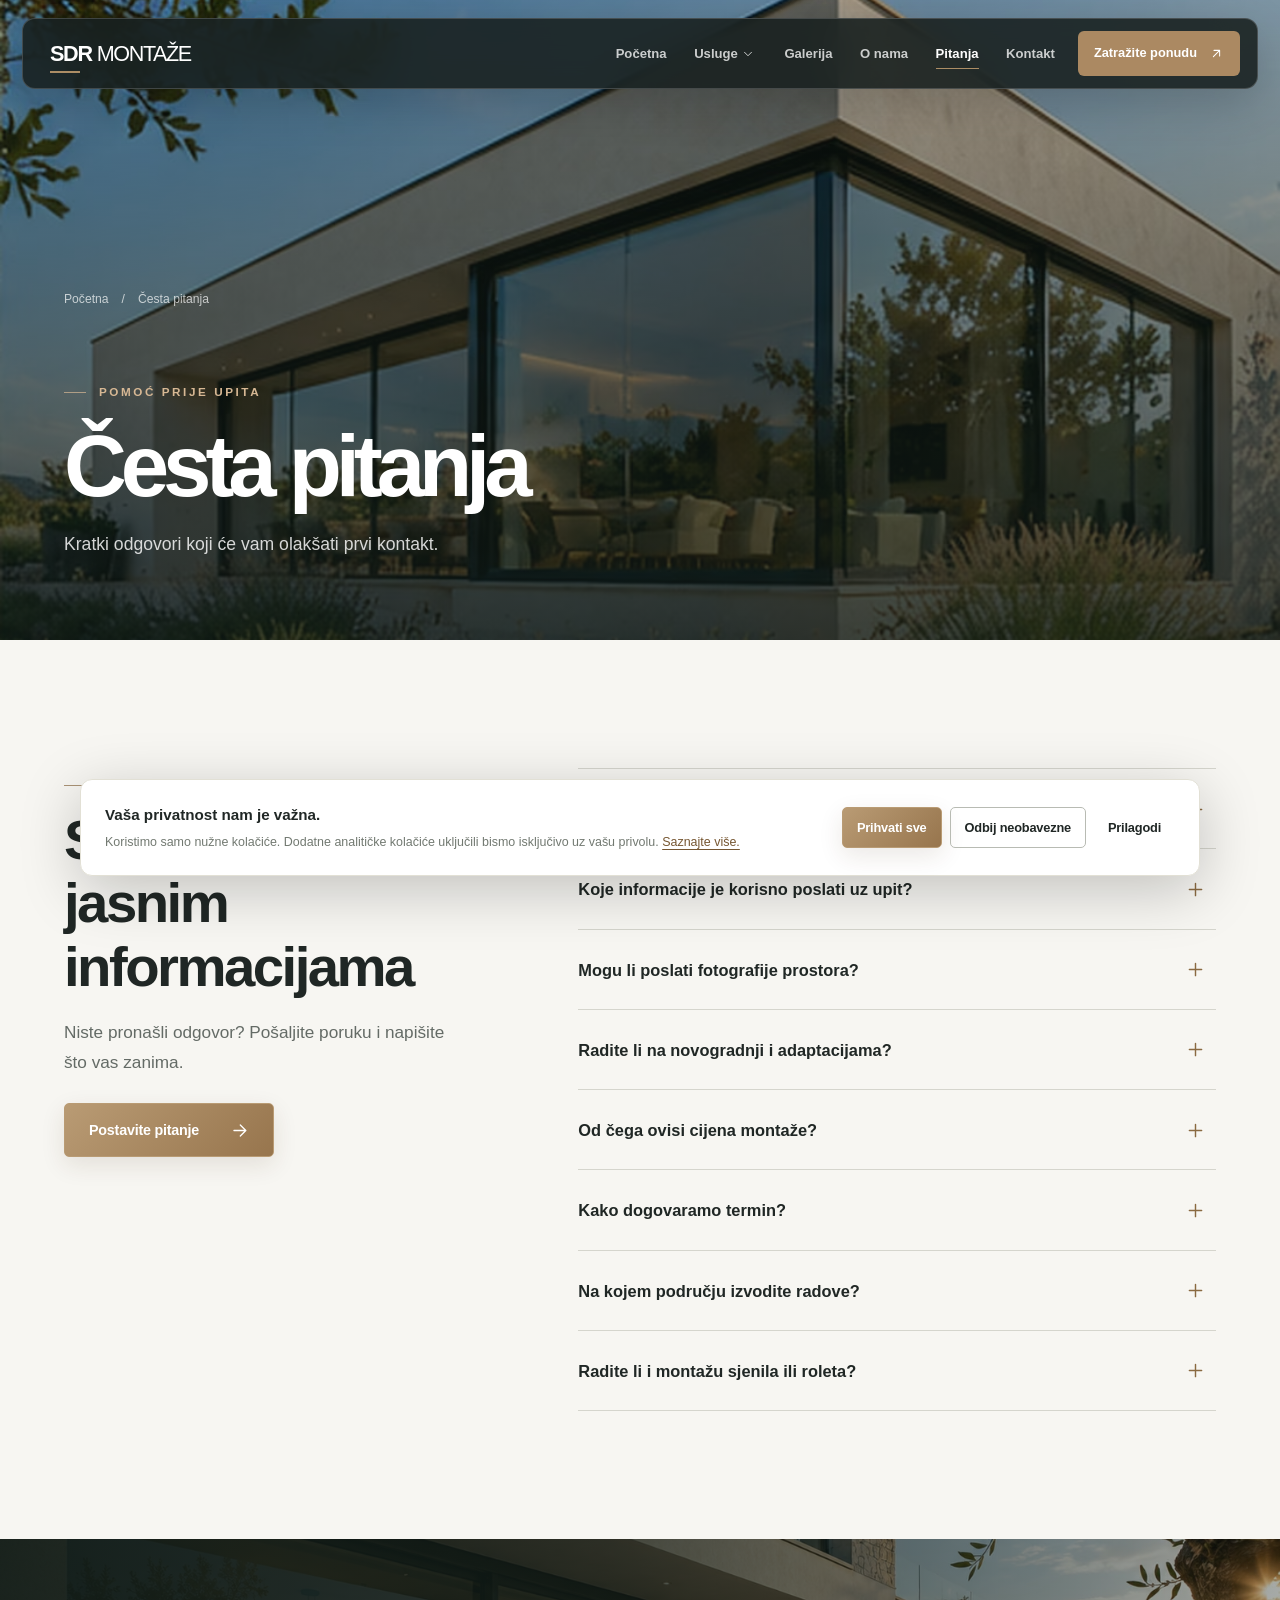
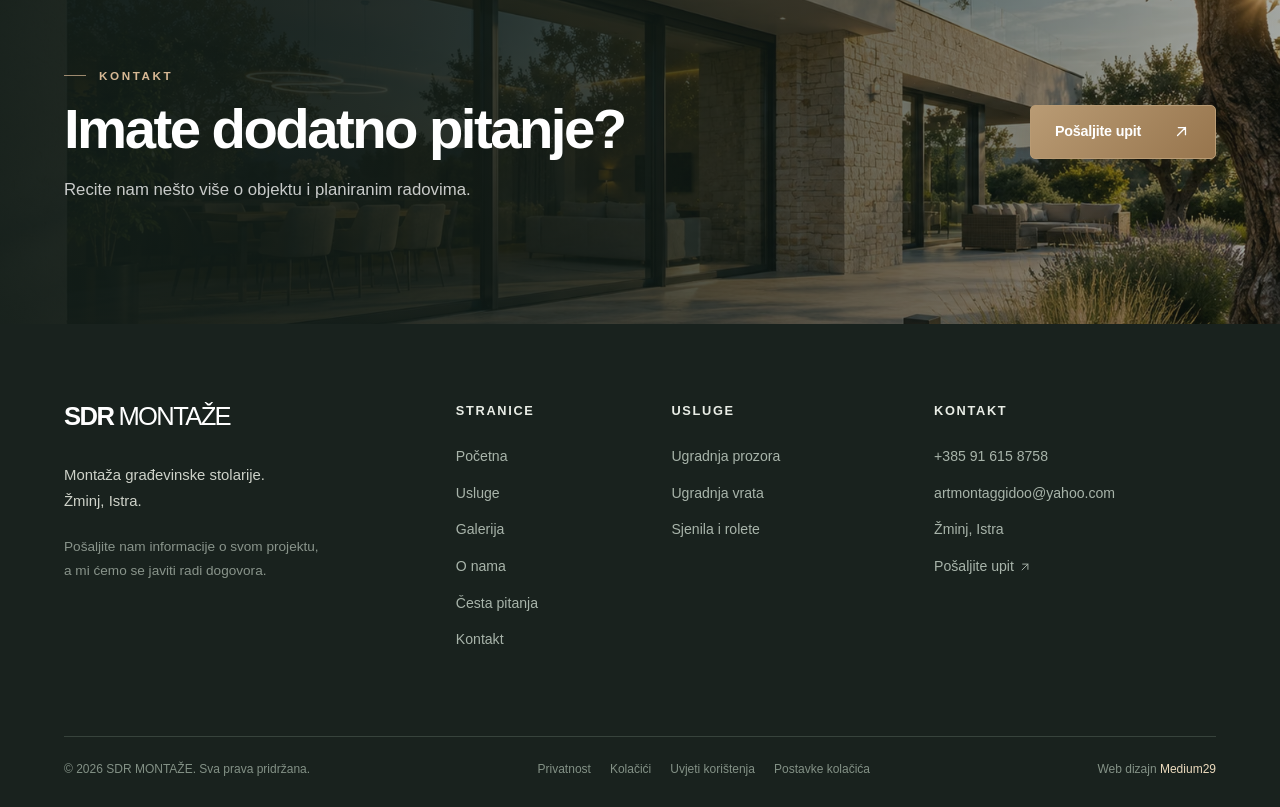
==== cesta-pitanja/index.html @ 1ac06bb4 "1" ====
<!doctype html><html lang="hr"><head><meta charset="utf-8"><meta name="viewport" content="width=device-width,initial-scale=1,viewport-fit=cover"><meta name="theme-color" content="#202725"><meta name="color-scheme" content="light"><meta name="description" content="Odgovori na pitanja o upitima, planiranju montaže, terminima i informacijama koje je korisno pripremiti."><meta name="robots" content="noindex,nofollow" data-seo-robots><title>Česta pitanja | SDR Montaže</title><meta property="og:type" content="website"><meta property="og:locale" content="hr_HR"><meta property="og:site_name" content="SDR Montaže"><meta property="og:title" content="Česta pitanja | SDR Montaže"><meta property="og:description" content="Odgovori na pitanja o upitima, planiranju montaže, terminima i informacijama koje je korisno pripremiti."><meta property="og:image" content="/assets/images/og-image.jpg"><meta name="twitter:card" content="summary_large_image"><link rel="icon" href="/favicon.svg" type="image/svg+xml"><link rel="apple-touch-icon" href="/assets/images/apple-touch-icon.png"><link rel="stylesheet" href="/assets/css/main.css"><script type="application/ld+json">{"@context": "https://schema.org", "@type": "Organization", "name": "SDR Montaže", "description": "Montaža građevinske stolarije", "address": {"@type": "PostalAddress", "addressLocality": "Žminj", "addressRegion": "Istarska županija", "addressCountry": "HR"}}</script><script type="application/ld+json">{"@context": "https://schema.org", "@type": "BreadcrumbList", "itemListElement": [{"@type": "ListItem", "position": 1, "name": "Početna", "item": "/"}, {"@type": "ListItem", "position": 2, "name": "Česta pitanja", "item": "/cesta-pitanja/"}]}</script><script src="/assets/js/site-config.js" defer></script><script src="/assets/js/main.js" defer></script></head><body class="is-inner" data-page="faq"><a class="skip-link" href="#main">Preskoči na sadržaj</a>
<header class="site-header" data-header><div class="site-header__inner"><a class="brand" href="/" aria-label="SDR Montaže — početna"><span class="brand__strong">SDR</span><span class="brand__light">MONTAŽE</span><span class="brand__rule"></span></a>
<nav class="nav" id="main-navigation" aria-label="Glavna navigacija"><a class="nav__link " href="/" >Početna</a><div class="nav__dropdown"><a class="nav__link " href="/usluge/" >Usluge</a><button type="button" class="nav__drop-btn" data-dropdown-toggle aria-label="Otvori popis usluga" aria-expanded="false"><svg class="i" width="14" height="14" viewBox="0 0 24 24" fill="none" stroke="currentColor" stroke-width="1.65" stroke-linecap="round" stroke-linejoin="round" aria-hidden="true"><path d="m6 9 6 6 6-6"/></svg></button><div class="nav__submenu" role="menu"><a role="menuitem" href="/ugradnja-prozora/">Ugradnja prozora</a><a role="menuitem" href="/ugradnja-vrata/">Ugradnja vrata</a><a role="menuitem" href="/sjenila-rolete/">Sjenila i rolete</a></div></div><a class="nav__link " href="/nasi-radovi/" >Galerija</a><a class="nav__link " href="/o-nama/" >O nama</a><a class="nav__link is-current" href="/cesta-pitanja/" aria-current=page>Pitanja</a><a class="nav__link " href="/kontakt/" >Kontakt</a><a class="nav__mobile-cta" href="/kontakt/">Zatražite ponudu <svg class="i" width="17" height="17" viewBox="0 0 24 24" fill="none" stroke="currentColor" stroke-width="1.65" stroke-linecap="round" stroke-linejoin="round" aria-hidden="true"><path d="M7 17 17 7M8 7h9v9"/></svg></a></nav>
<a class="header-cta" href="/kontakt/">Zatražite ponudu <svg class="i" width="15" height="15" viewBox="0 0 24 24" fill="none" stroke="currentColor" stroke-width="1.65" stroke-linecap="round" stroke-linejoin="round" aria-hidden="true"><path d="M7 17 17 7M8 7h9v9"/></svg></a>
<button class="menu-toggle" aria-label="Otvori izbornik" aria-controls="main-navigation" aria-expanded="false" data-menu-toggle><span></span><span></span></button></div></header><div class="menu-scrim" data-menu-scrim></div><main id="main"><section class="page-hero"><div class="page-hero__image"><picture class=""><source srcset="/assets/images/glass-corner.avif" type="image/avif"><img src="/assets/images/glass-corner.webp" alt="Česta pitanja" loading="eager" decoding="async" width="980" height="700"></picture></div><div class="page-hero__overlay"></div><div class="container page-hero__inner"><div class="breadcrumbs"><a href="/">Početna</a><span aria-hidden="true">/</span><span>Česta pitanja</span></div><span class="eyebrow eyebrow--light">POMOĆ PRIJE UPITA</span><h1>Česta pitanja</h1><p>Kratki odgovori koji će vam olakšati prvi kontakt.</p></div></section><section class="section section--cream"><div class="container faq-layout faq-layout--full"><div class="faq-layout__aside"><div class="section-head "><span class="eyebrow">DOBRO JE ZNATI</span><h2>Sve počinje jasnim informacijama</h2><p>Niste pronašli odgovor? Pošaljite poruku i napišite što vas zanima.</p></div><a class="btn btn--gold" href="/kontakt/" ><span>Postavite pitanje</span><svg class="i" width="19" height="19" viewBox="0 0 24 24" fill="none" stroke="currentColor" stroke-width="1.65" stroke-linecap="round" stroke-linejoin="round" aria-hidden="true"><path d="M5 12h14M13 5l7 7-7 7"/></svg></a></div><div class="faq-list"><details class="faq-item"><summary><span>Kako mogu zatražiti ponudu?</span><svg class="i" width="21" height="21" viewBox="0 0 24 24" fill="none" stroke="currentColor" stroke-width="1.65" stroke-linecap="round" stroke-linejoin="round" aria-hidden="true"><path d="M12 5v14M5 12h14"/></svg></summary><div class="faq-item__answer"><p>Pošaljite nam poruku putem kontakt obrasca ili nas nazovite. Napišite što trebate montirati i gdje se objekt nalazi. Tako možemo krenuti od konkretnih informacija.</p></div></details><details class="faq-item"><summary><span>Koje informacije je korisno poslati uz upit?</span><svg class="i" width="21" height="21" viewBox="0 0 24 24" fill="none" stroke="currentColor" stroke-width="1.65" stroke-linecap="round" stroke-linejoin="round" aria-hidden="true"><path d="M12 5v14M5 12h14"/></svg></summary><div class="faq-item__answer"><p>Najviše pomažu vrsta stolarije, približne dimenzije ili nacrt, lokacija objekta i željeni termin. Ako još nemate sve podatke, pošaljite ono što imate.</p></div></details><details class="faq-item"><summary><span>Mogu li poslati fotografije prostora?</span><svg class="i" width="21" height="21" viewBox="0 0 24 24" fill="none" stroke="currentColor" stroke-width="1.65" stroke-linecap="round" stroke-linejoin="round" aria-hidden="true"><path d="M12 5v14M5 12h14"/></svg></summary><div class="faq-item__answer"><p>Da. Fotografije postojećih otvora, vrata ili prozora često olakšavaju prvi razgovor. Nakon početnog kontakta dogovorit ćemo najjednostavniji način slanja.</p></div></details><details class="faq-item"><summary><span>Radite li na novogradnji i adaptacijama?</span><svg class="i" width="21" height="21" viewBox="0 0 24 24" fill="none" stroke="currentColor" stroke-width="1.65" stroke-linecap="round" stroke-linejoin="round" aria-hidden="true"><path d="M12 5v14M5 12h14"/></svg></summary><div class="faq-item__answer"><p>Za ugradnju prozora i vrata upit možete poslati neovisno o tome radi li se o novom objektu ili adaptaciji. Mogućnost izvedbe za konkretan projekt potrebno je potvrditi.</p></div></details><details class="faq-item"><summary><span>Od čega ovisi cijena montaže?</span><svg class="i" width="21" height="21" viewBox="0 0 24 24" fill="none" stroke="currentColor" stroke-width="1.65" stroke-linecap="round" stroke-linejoin="round" aria-hidden="true"><path d="M12 5v14M5 12h14"/></svg></summary><div class="faq-item__answer"><p>O vrsti i broju elemenata, stanju otvora, pristupu objektu, pripremnim radovima i završnoj obradi. Cijenu je zato najtočnije definirati nakon uvida u podatke o projektu.</p></div></details><details class="faq-item"><summary><span>Kako dogovaramo termin?</span><svg class="i" width="21" height="21" viewBox="0 0 24 24" fill="none" stroke="currentColor" stroke-width="1.65" stroke-linecap="round" stroke-linejoin="round" aria-hidden="true"><path d="M12 5v14M5 12h14"/></svg></summary><div class="faq-item__answer"><p>U upitu navedite okvirno razdoblje koje vam odgovara. Dostupnost i termin montaže potvrđuju se u izravnom dogovoru.</p></div></details><details class="faq-item"><summary><span>Na kojem području izvodite radove?</span><svg class="i" width="21" height="21" viewBox="0 0 24 24" fill="none" stroke="currentColor" stroke-width="1.65" stroke-linecap="round" stroke-linejoin="round" aria-hidden="true"><path d="M12 5v14M5 12h14"/></svg></summary><div class="faq-item__answer"><p>Sjedište obrta je u Žminju. Za konkretnu lokaciju pošaljite upit kako bismo potvrdili mogućnost dolaska i izvođenja radova.</p></div></details><details class="faq-item"><summary><span>Radite li i montažu sjenila ili roleta?</span><svg class="i" width="21" height="21" viewBox="0 0 24 24" fill="none" stroke="currentColor" stroke-width="1.65" stroke-linecap="round" stroke-linejoin="round" aria-hidden="true"><path d="M12 5v14M5 12h14"/></svg></summary><div class="faq-item__answer"><p>Montaža sjenila i roleta navedena je u dostupnim poslovnim profilima. Prije dogovora svakako provjerite s nama je li konkretna vrsta radova trenutno u ponudi.</p></div></details></div></div></section><section class="cta-band"><div class="cta-band__picture"><picture class=""><source type="image/avif" srcset="/assets/images/hero-640.avif 640w, /assets/images/hero-960.avif 960w, /assets/images/hero-1600.avif 1600w" sizes="100vw"><source type="image/webp" srcset="/assets/images/hero-640.webp 640w, /assets/images/hero-960.webp 960w, /assets/images/hero-1600.webp 1600w" sizes="100vw"><img src="/assets/images/hero-1600.webp" alt="Moderan objekt s velikim ostakljenim površinama" loading="lazy" decoding="async" ></picture></div><div class="cta-band__overlay"></div><div class="container cta-band__inner"><div><span class="eyebrow eyebrow--light">KONTAKT</span><h2>Imate dodatno pitanje?</h2><p>Recite nam nešto više o objektu i planiranim radovima.</p></div><a class="btn btn--gold" href="/kontakt/" ><span>Pošaljite upit</span><svg class="i" width="19" height="19" viewBox="0 0 24 24" fill="none" stroke="currentColor" stroke-width="1.65" stroke-linecap="round" stroke-linejoin="round" aria-hidden="true"><path d="M7 17 17 7M8 7h9v9"/></svg></a></div></section></main><footer class="footer"><div class="container"><div class="footer__top"><div class="footer__identity"><a class="brand brand--footer" href="/"><span class="brand__strong">SDR</span><span class="brand__light">MONTAŽE</span></a><p>Montaža građevinske stolarije.<br>Žminj, Istra.</p><p class="footer__small">Pošaljite nam informacije o svom projektu, a mi ćemo se javiti radi dogovora.</p></div>
<div class="footer__col"><h3>Stranice</h3><a href="/">Početna</a><a href="/usluge/">Usluge</a><a href="/nasi-radovi/">Galerija</a><a href="/o-nama/">O nama</a><a href="/cesta-pitanja/">Česta pitanja</a><a href="/kontakt/">Kontakt</a></div><div class="footer__col"><h3>Usluge</h3><a href="/ugradnja-prozora/">Ugradnja prozora</a><a href="/ugradnja-vrata/">Ugradnja vrata</a><a href="/sjenila-rolete/">Sjenila i rolete</a></div><div class="footer__col"><h3>Kontakt</h3><a href="tel:+385916158758">+385 91 615 8758</a><a href="mailto:artmontaggidoo@yahoo.com">artmontaggidoo@yahoo.com</a><span>Žminj, Istra</span><a href="/kontakt/">Pošaljite upit <svg class="i" width="14" height="14" viewBox="0 0 24 24" fill="none" stroke="currentColor" stroke-width="1.65" stroke-linecap="round" stroke-linejoin="round" aria-hidden="true"><path d="M7 17 17 7M8 7h9v9"/></svg></a></div></div>
<div class="footer__bottom"><span>© <span data-year>2026</span> SDR MONTAŽE. Sva prava pridržana.</span><div><a href="/privatnost/">Privatnost</a><a href="/kolacici/">Kolačići</a><a href="/uvjeti-koristenja/">Uvjeti korištenja</a><button class="footer__cookies" data-cookie-settings>Postavke kolačića</button></div><span class="footer__credit">Web dizajn <a href="https://medium29.com" rel="noopener noreferrer" target="_blank">Medium29</a></span></div></div></footer><div class="mobile-actions" aria-label="Brzi kontakt"><a href="tel:+385916158758"><svg class="i" width="18" height="18" viewBox="0 0 24 24" fill="none" stroke="currentColor" stroke-width="1.65" stroke-linecap="round" stroke-linejoin="round" aria-hidden="true"><path d="M22 16.9v3a2 2 0 0 1-2.2 2 19.7 19.7 0 0 1-8.6-3.1 19.3 19.3 0 0 1-6-6A19.7 19.7 0 0 1 2.1 4.2 2 2 0 0 1 4.1 2h3a2 2 0 0 1 2 1.7c.15.97.41 1.94.77 2.85a2 2 0 0 1-.45 2.1L8.15 9.9a16 16 0 0 0 6 6l1.25-1.25a2 2 0 0 1 2.1-.45c.91.36 1.88.62 2.85.77a2 2 0 0 1 1.65 1.93z"/></svg><span>Nazovite nas</span></a><a href="/kontakt/"><svg class="i" width="18" height="18" viewBox="0 0 24 24" fill="none" stroke="currentColor" stroke-width="1.65" stroke-linecap="round" stroke-linejoin="round" aria-hidden="true"><rect x="2" y="4" width="20" height="16" rx="2"/><path d="m22 7-10 7L2 7"/></svg><span>Pošaljite upit</span></a></div><div class="cookie-banner" data-cookie-banner role="dialog" aria-modal="false" aria-label="Postavke kolačića" hidden><div class="cookie-banner__copy"><strong>Vaša privatnost nam je važna.</strong><p>Koristimo samo nužne kolačiće. Dodatne analitičke kolačiće uključili bismo isključivo uz vašu privolu. <a href="/kolacici/">Saznajte više.</a></p></div><div class="cookie-banner__buttons"><button data-cookie-accept class="btn btn--gold btn--small">Prihvati sve</button><button data-cookie-reject class="btn btn--outline-dark btn--small">Odbij neobavezne</button><button data-cookie-customize class="btn btn--text btn--small">Prilagodi</button></div></div><div class="cookie-preferences" data-cookie-modal hidden><div class="cookie-preferences__panel" role="dialog" aria-modal="true" aria-label="Postavke kolačića"><div class="cookie-preferences__top"><h2>Postavke kolačića</h2><button data-cookie-modal-close aria-label="Zatvori">✕</button></div><p>Nužni kolačići potrebni su za funkcioniranje stranice. Analitički kolačići nisu aktivni u ovoj demo verziji.</p><label class="cookie-preferences__toggle"><span><strong>Nužni kolačići</strong><small>Uvijek aktivni</small></span><input type="checkbox" checked disabled></label><label class="cookie-preferences__toggle"><span><strong>Analitički kolačići</strong><small>Mogu se uključiti tek nakon postavljanja analitike.</small></span><input type="checkbox" data-analytics-choice></label><button class="btn btn--gold" data-cookie-save>Spremi postavke</button></div></div><dialog class="lightbox" id="gallery-lightbox" aria-label="Pregled fotografije"><button type="button" class="lightbox__close" aria-label="Zatvori fotografiju" data-lightbox-close><svg class="i" width="25" height="25" viewBox="0 0 24 24" fill="none" stroke="currentColor" stroke-width="1.65" stroke-linecap="round" stroke-linejoin="round" aria-hidden="true"><path d="M18 6 6 18M6 6l12 12"/></svg></button><div class="lightbox__stage"><button class="lightbox__prev" type="button" aria-label="Prethodna fotografija" data-lightbox-prev>‹</button><img data-lightbox-img src="" alt=""><button class="lightbox__next" type="button" aria-label="Sljedeća fotografija" data-lightbox-next>›</button></div><div class="lightbox__caption"><span data-lightbox-caption></span><span>Ilustrativna fotografija</span></div></dialog></body></html>
---- assets/css/main.css ----
/* SDR MONTAŽE — Medium29 / Client-First inspired semantic component system
   Prefixes: .container (layout), .section (layout), .u-* (utility), named blocks/components.
   Built as a native static HTML/CSS/JS website for Cloudflare Pages. */
:root{--ink:#202725;--ink-soft:#303a36;--paper:#f7f6f2;--cream:#efeee8;--white:#fff;--line:#deded6;--muted:#777c75;--bronze:#ac8d65;--bronze-dark:#8a6a42;--bronze-light:#d7c5a9;--radius:12px;--container:1240px;--gutter:clamp(22px,5vw,64px);--ease:cubic-bezier(.25,.8,.25,1);--shadow:0 18px 44px rgba(16,26,22,.12);font-family:Inter,"Aptos",-apple-system,BlinkMacSystemFont,"Segoe UI",Arial,sans-serif;font-synthesis:none;scroll-behavior:smooth}
*{box-sizing:border-box}html{font-size:16px;-webkit-text-size-adjust:100%;scroll-padding-top:115px}body{margin:0;min-width:320px;background:var(--paper);color:var(--ink);line-height:1.6;-webkit-font-smoothing:antialiased}body.menu-open,body.lightbox-open{overflow:hidden}img{max-width:100%;display:block}picture{display:block}picture img{width:100%;height:100%;object-fit:cover}a{color:inherit;text-decoration:none}button,input,textarea,select{font:inherit}button{cursor:pointer}button,input,textarea,select{-webkit-tap-highlight-color:transparent}button:disabled{cursor:not-allowed}h1,h2,h3,h4,p{margin-top:0}h1,h2,h3{letter-spacing:-.045em;line-height:1.13}h1{font-size:clamp(3rem,6vw,6.6rem)}h2{font-size:clamp(2.25rem,4.4vw,4.75rem)}h3{font-size:1.32rem}p{line-height:1.77}::selection{background:var(--bronze);color:white}:focus-visible{outline:3px solid var(--bronze);outline-offset:4px}[hidden]{display:none!important}
.i{flex:none;vertical-align:middle}.container{width:min(calc(100% - 2*var(--gutter)),var(--container));margin-inline:auto}.section{padding:clamp(83px,10vw,150px) 0}.section--white{background:#fff}.section--cream{background:var(--paper)}.section--dark{background:var(--ink);color:var(--paper)}.section-head{max-width:690px;margin-bottom:clamp(28px,5vw,64px)}.section-head h2{margin:14px 0 18px;font-weight:630}.section-head p{font-size:1.075rem;color:#646b66;max-width:560px;margin-bottom:0}.section--dark .section-head p{color:rgba(255,255,255,.65)}.eyebrow{display:inline-flex;align-items:center;gap:13px;font-size:.73rem;line-height:1.4;font-weight:730;letter-spacing:.22em;color:var(--bronze-dark);text-transform:uppercase}.eyebrow::before{content:"";width:22px;height:1px;background:currentColor;opacity:.7}.eyebrow--light{color:#d7b894}.section--dark .eyebrow{color:#caab85}.skip-link{position:fixed;z-index:700;top:-90px;left:20px;background:white;padding:14px 22px;border-radius:6px;box-shadow:var(--shadow)}.skip-link:focus{top:10px}
.btn{appearance:none;border:1px solid transparent;min-height:54px;display:inline-flex;align-items:center;justify-content:center;gap:31px;padding:15px 24px;border-radius:5px;font-weight:650;font-size:.895rem;letter-spacing:-.015em;white-space:nowrap;transition:transform .32s var(--ease),background .3s,color .3s,border-color .3s,box-shadow .3s;line-height:1.2}.btn:hover{transform:translateY(-2px)}.btn:focus-visible{outline-offset:3px}.btn--gold{background:linear-gradient(135deg,#b99b74,#97754d);color:#fff;border-color:#b99b74;box-shadow:0 8px 25px rgba(73,47,22,.11)}.btn--gold:hover{background:#846543;box-shadow:0 10px 25px rgba(73,47,22,.19)}.btn--glass{background:rgba(8,19,19,.13);border-color:rgba(255,255,255,.7);color:white;backdrop-filter:blur(7px)}.btn--glass:hover{background:rgba(255,255,255,.17)}.btn--outline-dark{color:var(--ink);border-color:#b8bbb3;background:transparent}.btn--outline-dark:hover{border-color:var(--ink);background:#e5e6df}.btn--text-dark{color:var(--ink);border:0;border-bottom:1px solid var(--bronze);border-radius:0;padding:12px 2px;min-height:36px;gap:21px;font-size:.94rem}.btn--text-dark:hover{color:var(--bronze-dark)}.btn--text{border:none;background:transparent;padding-inline:10px;color:var(--ink)}.btn--small{min-height:41px;font-size:.8rem;padding:9px 14px;gap:10px}
/* FLOATING GLOBAL NAVIGATION */
.site-header{position:fixed;z-index:100;top:18px;left:0;right:0;padding-inline:22px;transition:top .25s}.site-header__inner{margin:auto;width:min(100%,1270px);height:71px;padding:0 17px 0 27px;display:flex;align-items:center;justify-content:space-between;gap:23px;border-radius:13px;background:rgba(24,32,30,.87);border:1px solid rgba(255,255,255,.17);color:#fff;box-shadow:0 14px 45px rgba(0,0,0,.19);backdrop-filter:blur(20px);-webkit-backdrop-filter:blur(20px);transition:height .24s,background .24s,box-shadow .24s}.site-header.is-scrolled{top:9px}.site-header.is-scrolled .site-header__inner{height:66px;background:rgba(23,31,29,.97)}.brand{position:relative;display:inline-flex;align-items:baseline;white-space:nowrap;gap:5px;font-size:1.35rem;line-height:1;letter-spacing:-.06em;flex:none}.brand__strong{font-weight:840}.brand__light{font-weight:440;letter-spacing:-.065em}.brand__rule{position:absolute;bottom:-9px;left:0;height:2px;width:30px;background:var(--bronze)}.nav{display:flex;align-items:center;gap:clamp(12px,2.15vw,33px);height:100%;margin-left:auto}.nav__link{position:relative;font-size:.82rem;white-space:nowrap;font-weight:550;display:inline-flex;align-items:center;height:100%;color:rgba(255,255,255,.77);transition:color .3s}.nav__link:hover,.nav__link.is-current{color:#fff}.nav__link::after{position:absolute;content:"";bottom:19px;height:1px;background:var(--bronze);left:0;right:100%;transition:right .25s}.nav__link:hover::after,.nav__link.is-current::after{right:0}.nav__dropdown{position:relative;display:flex;height:100%;align-items:center;gap:1px}.nav__drop-btn{border:0;background:transparent;color:rgba(255,255,255,.8);padding:10px 2px;display:grid;place-items:center;transition:transform .25s}.nav__dropdown:hover .nav__drop-btn,.nav__dropdown:focus-within .nav__drop-btn{transform:rotate(180deg)}.nav__submenu{position:absolute;z-index:140;top:100%;left:-20px;min-width:225px;visibility:hidden;opacity:0;transform:translateY(11px);transition:all .2s var(--ease);padding:10px;background:#26312c;border:1px solid rgba(255,255,255,.12);border-radius:10px;box-shadow:var(--shadow)}.nav__dropdown:hover .nav__submenu,.nav__dropdown:focus-within .nav__submenu,.nav__dropdown.is-open .nav__submenu{visibility:visible;opacity:1;transform:translateY(0)}.nav__submenu a{display:block;padding:11px 12px;border-radius:6px;font-size:.84rem;color:rgba(255,255,255,.82);transition:background .2s,color .2s}.nav__submenu a:hover,.nav__submenu a:focus-visible{background:rgba(255,255,255,.08);color:white}.header-cta{flex:none;display:flex;align-items:center;gap:12px;border-radius:6px;background:#ab8962;color:white;padding:12px 16px;font-weight:650;font-size:.8rem;transition:background .25s}.header-cta:hover{background:#bf9f78}.menu-toggle{display:none}.nav__mobile-cta{display:none}.menu-scrim{display:none}
/* CINEMATIC INTRO */
.intro{position:fixed;inset:0;z-index:600;display:flex;align-items:center;justify-content:center;background:var(--ink);overflow:hidden;opacity:0;visibility:hidden;pointer-events:none;transition:opacity .7s ease,visibility .7s}.intro.is-active{visibility:visible;opacity:1;pointer-events:auto}.intro.is-exiting{opacity:0;visibility:hidden;pointer-events:none}.intro__visual{position:absolute;inset:0;opacity:.39;transform:scale(1.05);transition:transform 2.8s ease}.intro.is-active .intro__visual{transform:scale(1)}.intro__visual picture,.intro__visual img{height:100%;width:100%}.intro__shade{position:absolute;inset:0;background:linear-gradient(180deg,rgba(8,14,13,.3),rgba(8,14,13,.58))}.intro__center{position:relative;z-index:2;text-align:center;width:min(92vw,900px)}.intro__wordmark{display:flex;justify-content:center;gap:clamp(8px,2vw,23px);font-size:clamp(2.6rem,6.4vw,7rem);line-height:1.1;font-weight:780;letter-spacing:-.065em;color:#fff;overflow:hidden;clip-path:inset(0 100% 0 0)}.intro.is-active .intro__wordmark{animation:introReveal 1.2s .23s cubic-bezier(.22,.85,.22,1) forwards}.intro__thin{font-weight:380}.intro__underline{height:2px;background:#c6a77d;max-width:65px;width:0;margin:27px auto 24px}.intro.is-active .intro__underline{animation:introUnderline .6s 1s ease forwards}.intro__micro{font-size:.75rem;letter-spacing:.26em;color:#ddd4c6;opacity:0}.intro.is-active .intro__micro{animation:introMicro .5s 1.3s forwards}.intro__skip{position:absolute;z-index:2;right:clamp(20px,5vw,70px);bottom:40px;display:flex;align-items:center;gap:12px;border:0;background:transparent;color:#fff;text-transform:uppercase;letter-spacing:.13em;font-size:.7rem;padding:10px}.intro__skip:hover{color:#dbc3a4}@keyframes introReveal{to{clip-path:inset(0 0 0 0)}}@keyframes introUnderline{to{width:65px}}@keyframes introMicro{to{opacity:1}}
/* IMMERSIVE HERO */
.hero{min-height:max(710px,100svh);position:relative;display:flex;align-items:center;justify-content:center;overflow:hidden;color:white;isolation:isolate}.hero__image,.hero__image picture,.hero__image img,.hero__veil{position:absolute;inset:0;width:100%;height:100%}.hero__image img{object-position:center 48%;animation:heroScale 15s linear both;transform:scale(1.04)}@keyframes heroScale{to{transform:scale(1)}}.hero__veil{background:linear-gradient(180deg,rgba(11,18,16,.34) 0%,rgba(11,18,16,.48) 38%,rgba(11,18,16,.59) 100%);z-index:1}.hero__content{position:relative;z-index:2;text-align:center;margin-top:60px;padding-top:105px;padding-bottom:145px}.hero__eyebrow{display:flex;align-items:center;justify-content:center;gap:15px;color:#e3d6c3;font-size:.74rem;font-weight:740;letter-spacing:.25em;margin-bottom:30px}.hero__eyebrow span{width:32px;height:1px;background:#d6b58b}.hero h1{font-size:clamp(3.7rem,7.4vw,7.4rem);letter-spacing:-.07em;font-weight:680;max-width:1110px;margin:0 auto 27px;line-height:1.055;text-wrap:balance;text-shadow:0 5px 28px rgba(0,0,0,.09)}.hero h1 em{font-style:normal;color:#f3e6d4}.hero__content>p{font-size:clamp(1rem,1.65vw,1.27rem);line-height:1.68;color:rgba(255,255,255,.88);max-width:570px;margin:0 auto 33px}.hero__buttons{display:flex;justify-content:center;align-items:center;gap:12px;flex-wrap:wrap}.hero__scroll{position:absolute;z-index:2;bottom:40px;left:50%;transform:translateX(-50%);display:flex;flex-direction:column;align-items:center;gap:18px;color:rgba(255,255,255,.78);font-size:.65rem;letter-spacing:.22em;font-weight:700}.hero__scroll-line{display:block;width:1px;height:42px;background:linear-gradient(#dbc2a1,transparent)}.hero__side{position:absolute;z-index:2;left:50px;bottom:108px;writing-mode:vertical-rl;transform:rotate(180deg);font-size:.58rem;letter-spacing:.24em;color:rgba(255,255,255,.62)}
/* EDITORIAL LAYOUTS */
.intro-about{background:#fff}.split-layout{display:grid;grid-template-columns:1.06fr .94fr;gap:clamp(55px,9vw,145px);align-items:center}.split-layout__media{position:relative;min-width:0}.split-layout__media picture{height:clamp(490px,45vw,640px);overflow:hidden}.split-layout__media img{object-position:center}.split-layout__media:before{content:"";position:absolute;z-index:2;width:22%;height:25%;left:-22px;bottom:-21px;border-left:1px solid #b99a73;border-bottom:1px solid #b99a73;pointer-events:none}.photo-index{position:absolute;bottom:22px;left:24px;color:#fff;font-size:.68rem;letter-spacing:.19em;background:rgba(16,28,24,.69);padding:10px 14px}.split-layout__copy{padding:24px 0}.split-layout__copy h2{font-size:clamp(2.7rem,4.65vw,5rem);margin:23px 0 25px;font-weight:640}.split-layout__copy>p{font-size:1.03rem;color:#656a65;line-height:1.85;margin-bottom:21px;max-width:590px}.split-layout__copy .btn{margin-top:18px}.split-layout__micro{display:flex;justify-content:space-between;gap:20px;flex-wrap:wrap;border-top:1px solid var(--line);padding-top:25px;margin-top:45px;color:#858782;font-size:.68rem;letter-spacing:.11em}.section-head--split{max-width:none;display:grid;grid-template-columns:1fr 1fr;align-items:end;gap:25px}.section-head--split .eyebrow{grid-column:1/-1}.section-head--split h2{margin:0}.section-head--split p{max-width:460px;margin:0 0 5px auto}
/* SERVICES */
.services-grid{display:grid;grid-template-columns:repeat(3,1fr);gap:19px}.service-card{position:relative;display:flex;flex-direction:column;background:#fff;border:1px solid #e9e8e2;min-width:0;transition:transform .35s var(--ease),box-shadow .35s}.service-card:hover{transform:translateY(-5px);box-shadow:var(--shadow)}.service-card__media{height:clamp(210px,24vw,340px);overflow:hidden;position:relative}.service-card__media picture,.service-card__media img{width:100%;height:100%}.service-card__media img{transition:transform .8s var(--ease)}.service-card:hover img{transform:scale(1.055)}.service-card__num{position:absolute;top:23px;left:23px;color:white;background:rgba(20,30,26,.52);border:1px solid rgba(255,255,255,.25);padding:7px 10px;letter-spacing:.1em;font-size:.72rem}.service-card__copy{padding:29px 26px 32px;display:flex;justify-content:space-between;gap:20px;align-items:flex-end;min-height:200px}.service-card__copy h3{font-size:1.5rem;margin-bottom:11px;font-weight:680}.service-card__copy p{font-size:.92rem;line-height:1.67;color:#6c706b;margin:0}.circle-arrow{border:1px solid #d3d0c7;width:42px;height:42px;border-radius:50%;display:grid;place-items:center;flex:none;color:var(--bronze-dark);transition:background .25s,color .25s}.service-card:hover .circle-arrow{background:var(--bronze-dark);color:white}.section--dark .service-card{color:var(--ink)}
/* STATEMENT */
.statement{background:#deddd5;padding:clamp(75px,9vw,125px) 0}.statement__inner{display:grid;grid-template-columns:.32fr 1fr;gap:70px}.statement .eyebrow{padding-top:14px}.statement p{font-size:clamp(1.6rem,3.25vw,3.4rem);line-height:1.39;letter-spacing:-.045em;font-weight:520;max-width:1030px;margin:0}.statement p span{color:#888d83}
/* GALLERY */
.gallery-section-head{display:flex;justify-content:space-between;align-items:flex-end;gap:40px}.gallery-section-head .section-head{margin-bottom:38px}.gallery-section-head .btn{margin-bottom:49px}.gallery-grid{display:grid;grid-template-columns:repeat(3,minmax(0,1fr));gap:18px}.gallery-grid--preview .gallery-tile:nth-child(2){transform:translateY(28px)}.gallery-tile{border:0;padding:0;position:relative;display:block;cursor:zoom-in;aspect-ratio:1/1;overflow:hidden;min-width:0;background:#d8d8d1;color:white;text-align:left}.gallery-tile:after{content:"";position:absolute;inset:0;background:linear-gradient(transparent 58%,rgba(14,24,20,.82));pointer-events:none}.gallery-tile picture,.gallery-tile img{height:100%;width:100%}.gallery-tile img{transition:transform .65s var(--ease)}.gallery-tile:hover img{transform:scale(1.065)}.gallery-tile__info{z-index:2;position:absolute;left:22px;right:22px;bottom:18px;display:flex;justify-content:space-between;gap:20px;align-items:center;font-size:.96rem;font-weight:680}.gallery-tile__info>span:last-child{width:37px;height:37px;border:1px solid rgba(255,255,255,.63);display:grid;place-items:center;border-radius:50%}.gallery-filters{display:flex;gap:10px;flex-wrap:wrap;margin:0 0 33px}.filter-btn{border:1px solid #d6d5cd;background:transparent;color:#565f58;padding:11px 18px;border-radius:5px;font-size:.86rem;transition:all .2s}.filter-btn.is-active,.filter-btn:hover{background:var(--ink);border-color:var(--ink);color:#fff}.gallery-notice,.legal-note{display:flex;align-items:flex-start;gap:12px;border:1px solid #dcdcd4;background:#fff;padding:18px 22px;margin:-18px 0 32px;color:#6f746c;font-size:.89rem;line-height:1.6}.gallery-notice p,.legal-note p{margin:0}.gallery-notice .i,.legal-note .i{color:var(--bronze-dark);margin-top:3px}
/* PROCESS */
.process-grid{display:grid;grid-template-columns:repeat(4,minmax(0,1fr));gap:0;margin-top:34px}.process-item{padding:0 31px 2px 0;position:relative}.process-item+.process-item{padding-left:31px;border-left:1px solid var(--line)}.process-item>span{display:block;font-size:clamp(3.5rem,5.7vw,6.8rem);font-weight:570;letter-spacing:-.09em;line-height:1;color:var(--bronze-light);margin-bottom:33px}.process-item__line{width:42px;height:2px;background:var(--bronze-dark);margin-bottom:21px}.process-item h3{font-size:1.27rem;margin-bottom:12px}.process-item p{color:#777c74;font-size:.92rem;line-height:1.7;max-width:215px;margin:0}
/* FAQ */
.faq-layout{display:grid;grid-template-columns:.77fr 1.23fr;gap:clamp(50px,9vw,145px);align-items:start}.faq-layout__aside .section-head{margin-bottom:26px}.faq-list{border-top:1px solid #d5d5cd}.faq-item{border-bottom:1px solid #d5d5cd}.faq-item summary{padding:27px 10px 26px 0;list-style:none;cursor:pointer;display:flex;justify-content:space-between;gap:30px;align-items:center;font-weight:640;font-size:1.025rem;transition:color .25s}.faq-item summary::-webkit-details-marker{display:none}.faq-item summary:hover{color:var(--bronze-dark)}.faq-item summary svg{transition:transform .25s;color:var(--bronze-dark)}.faq-item[open] summary svg{transform:rotate(45deg)}.faq-item__answer{padding:0 36px 23px 0}.faq-item__answer p{font-size:.95rem;color:#666e66;line-height:1.8;max-width:640px;margin:0}
/* CTA */
.cta-band{position:relative;isolation:isolate;min-height:385px;color:#fff;overflow:hidden;display:flex;align-items:center}.cta-band__picture,.cta-band__picture picture,.cta-band__picture img,.cta-band__overlay{position:absolute;inset:0;width:100%;height:100%}.cta-band__picture img{object-position:center 58%}.cta-band__overlay{background:linear-gradient(90deg,rgba(17,28,24,.96),rgba(17,28,24,.79) 47%,rgba(17,28,24,.37));z-index:1}.cta-band__inner{position:relative;z-index:2;padding-top:70px;padding-bottom:70px;display:flex;align-items:center;justify-content:space-between;gap:70px}.cta-band h2{font-size:clamp(2.5rem,4.4vw,4.8rem);margin:13px 0 14px;font-weight:630}.cta-band p{font-size:1.05rem;color:rgba(255,255,255,.77);max-width:520px;margin:0}.cta-band .btn{flex:none}
/* INNER HERO */
.page-hero{position:relative;isolation:isolate;min-height:clamp(480px,55vw,640px);display:flex;align-items:flex-end;color:white;overflow:hidden}.page-hero__image,.page-hero__image picture,.page-hero__image img,.page-hero__overlay{position:absolute;inset:0;width:100%;height:100%}.page-hero__image img{object-position:center 42%}.page-hero__overlay{background:linear-gradient(180deg,rgba(20,33,27,.35),rgba(15,25,21,.82));z-index:1}.page-hero__inner{z-index:2;position:relative;padding-top:155px;padding-bottom:80px}.page-hero .breadcrumbs{margin-bottom:65px}.breadcrumbs{display:flex;align-items:center;flex-wrap:wrap;gap:13px;font-size:.76rem;color:rgba(255,255,255,.7)}.breadcrumbs a:hover{color:#fff}.page-hero h1{font-size:clamp(3.5rem,6.8vw,6.7rem);letter-spacing:-.07em;margin:16px 0 14px;font-weight:650}.page-hero p{font-size:1.1rem;max-width:650px;margin:0;color:rgba(255,255,255,.82)}
/* SERVICE DETAILS */
.services-feature{display:grid;grid-template-columns:1fr 1fr;gap:clamp(50px,8vw,120px);align-items:center}.services-feature>div>picture{height:490px}.services-feature .section-head{margin-bottom:26px}.services-feature .section-head h2{font-size:clamp(2.6rem,4vw,4.3rem)}.detail-layout{display:grid;grid-template-columns:1.1fr .9fr;gap:clamp(60px,9vw,130px);align-items:center}.detail-layout__copy h2{font-size:clamp(2.5rem,4.45vw,4.8rem);margin:22px 0 28px}.detail-layout__copy>p{color:#666c65;font-size:1.025rem;margin-bottom:17px;max-width:660px}.detail-layout__copy .btn{margin-top:22px}.detail-points{margin-top:39px}.detail-points h3{font-size:1.15rem;margin:0 0 18px}.detail-points ul{list-style:none;padding:0;margin:0}.detail-points li{display:flex;align-items:flex-start;gap:17px;border-top:1px solid var(--line);padding:18px 0}.detail-points li>span{width:30px;height:30px;display:grid;place-items:center;color:var(--bronze-dark);border:1px solid #d6bfa0;border-radius:50%;flex:none}.detail-points li strong{font-size:.98rem}.detail-points li p{font-size:.86rem;color:#797d77;line-height:1.6;margin:5px 0 0}.detail-layout__photo{position:relative}.detail-layout__photo picture{height:clamp(470px,50vw,690px)}.image-caption{font-size:.73rem;color:#7d827c;display:block;margin-top:14px;letter-spacing:.02em}.related-grid{display:grid;grid-template-columns:repeat(2,minmax(0,1fr));gap:20px}.related-card{display:block;background:#fff}.related-card picture{height:285px;overflow:hidden}.related-card img{transition:transform .5s}.related-card:hover img{transform:scale(1.04)}.related-card>div{padding:24px;display:flex;align-items:center;justify-content:space-between;font-weight:680;font-size:1.15rem}.related-card>div .i{color:var(--bronze-dark)}.split-layout--about .split-layout__media picture{height:620px}.about-values .section-head{margin-bottom:55px}.value-grid{display:grid;grid-template-columns:repeat(3,1fr);gap:24px}.value-grid>div{padding:35px 30px;border:1px solid #4a5550;min-height:235px}.value-grid svg{color:#d4b68e;margin-bottom:24px}.value-grid h3{font-size:1.32rem;margin:0 0 12px}.value-grid p{font-size:.94rem;color:#c0c9c1;margin:0}
/* CONTACT */
.contact-grid{display:grid;grid-template-columns:.86fr 1.14fr;gap:clamp(55px,7.5vw,115px);align-items:start}.contact-side>.section-head{margin-bottom:40px}.contact-methods{display:grid;gap:0;border-top:1px solid var(--line)}.contact-methods>a,.contact-methods>div{display:flex;gap:18px;align-items:center;padding:22px 0;border-bottom:1px solid var(--line)}.contact-methods>a>.i{margin-left:auto;color:var(--bronze-dark)}.contact-methods__icon{width:46px;height:46px;display:grid;place-items:center;background:#e7e5dc;color:var(--bronze-dark);border-radius:50%;flex:none}.contact-methods small{display:block;font-size:.66rem;font-weight:700;letter-spacing:.13em;color:#858a83;margin-bottom:2px}.contact-methods strong{font-size:1rem;font-weight:620;word-break:break-word}.contact-methods a:hover strong{color:var(--bronze-dark)}.contact-aside-img{margin-top:44px;height:260px;overflow:hidden}.contact-aside-img picture{height:100%}.contact-form-wrap{background:white;padding:clamp(30px,5vw,60px);box-shadow:0 17px 62px rgba(22,30,25,.055);border:1px solid #e9e9e2}.contact-form-wrap__header{margin-bottom:29px}.contact-form-wrap__header h2{font-size:clamp(2.2rem,3vw,3.45rem);margin:13px 0 10px}.contact-form-wrap__header>p{color:#767c73;margin:0;font-size:.95rem}.contact-form{display:grid;gap:19px}.contact-form .form-row{display:grid;grid-template-columns:1fr 1fr;gap:16px}.contact-form label{display:block;font-size:.84rem;font-weight:610;color:#444e46}.contact-form label>span:not(.consent span){color:var(--bronze-dark)}.contact-form input:not([type=checkbox]),.contact-form select,.contact-form textarea{display:block;width:100%;margin-top:8px;border-radius:3px;border:1px solid #d4d6cf;background:#fbfbf8;padding:13px 14px;color:var(--ink);font-size:.91rem;outline:0;transition:border-color .2s,box-shadow .2s}.contact-form input:not([type=checkbox]):focus,.contact-form select:focus,.contact-form textarea:focus{border-color:var(--bronze-dark);box-shadow:0 0 0 3px rgba(170,137,98,.13)}.contact-form input::placeholder,.contact-form textarea::placeholder{color:#9b9d97;font-weight:400}.contact-form textarea{resize:vertical;min-height:140px}.contact-form label.consent{display:flex;align-items:flex-start;gap:10px;font-weight:400;line-height:1.55;font-size:.79rem;color:#6e756d}.contact-form .consent input{width:17px;height:17px;margin:2px 0 0;accent-color:var(--bronze-dark);flex:none}.contact-form .consent a{color:var(--bronze-dark);text-decoration:underline;text-underline-offset:2px}.form-bottom{display:flex;align-items:center;gap:20px;justify-content:space-between;flex-wrap:wrap}.form-bottom small{font-size:.75rem;color:#878c83}.form-hint{font-size:.76rem;line-height:1.6;color:#858a83;margin:-1px 0 0}.form-status{padding:14px 16px;border-left:3px solid var(--bronze);background:#f2f3ee;font-size:.86rem}.form-status.is-error{background:#fff3f0;border-color:#ac5644}.form-status.is-success{background:#eff5ed;border-color:#56825c}.hp{position:absolute!important;left:-9999px!important;opacity:0!important;pointer-events:none!important}.map-grid{display:grid;grid-template-columns:.8fr 1.2fr;gap:70px;align-items:center}.map-grid h2{margin:17px 0}.map-grid p{color:#6d756e;max-width:410px}.map-frame{border:0;width:100%;height:430px;filter:saturate(.58);border-radius:4px}.text-link{display:inline-block;border-bottom:1px solid var(--bronze-dark);color:#745733;margin-top:17px;padding-bottom:5px;font-weight:650;font-size:.9rem}

/* PRIVACY-FIRST GOOGLE MAP: the external iframe loads only by explicit visitor click. */
.map-privacy{position:relative;height:430px;background:#e5e7e0;border-radius:7px;overflow:hidden;isolation:isolate}
.map-privacy:before{content:"";position:absolute;inset:-35%;background:repeating-linear-gradient(28deg,transparent 0 57px,rgba(255,255,255,.76) 59px 69px,transparent 72px 139px),repeating-linear-gradient(118deg,transparent 0 100px,rgba(255,255,255,.48) 101px 111px,transparent 112px 215px);opacity:.83;transform:rotate(-3deg)}
.map-privacy__placeholder{position:relative;z-index:1;display:flex;align-items:center;justify-content:center;flex-direction:column;gap:16px;text-align:center;width:100%;height:100%;padding:20px;background:linear-gradient(180deg,rgba(236,239,230,.0),rgba(236,239,230,.33))}
.map-privacy__pin{display:grid;place-items:center;width:68px;height:68px;border:2px solid rgba(126,101,69,.25);border-radius:50%;background:rgba(255,255,255,.9);color:#87643e;font-size:2.8rem;line-height:1}
.map-privacy__location{font-size:2rem;font-weight:720;letter-spacing:-.045em;line-height:1.1}
.map-privacy__location small{display:block;font-size:.8rem;font-weight:500;letter-spacing:.02em;color:#6c746a;margin-top:9px}
.map-privacy__caption{font-size:.77rem;color:#626b63}
.map-privacy .map-frame{width:100%;height:100%;border-radius:inherit;filter:saturate(.74)}

/* LEGAL / 404 */
.legal-hero{background:#29322c;color:#fff;padding:172px 0 85px}.legal-hero .breadcrumbs{margin-bottom:49px}.legal-hero h1{font-size:clamp(3rem,5.3vw,5.75rem);margin:15px 0}.legal-hero p{color:#bcc5bb;margin:0}.legal-content{max-width:900px;margin-inline:auto;background:white;padding:clamp(32px,5vw,70px);border:1px solid #e9e8df}.legal-content h2{font-size:1.5rem;margin:37px 0 13px;letter-spacing:-.025em}.legal-content h2:first-child{margin-top:0}.legal-content p{color:#667068;font-size:.98rem}.legal-note{max-width:900px;margin:0 auto 24px}.legal-updated{padding-top:22px;border-top:1px solid var(--line);margin-top:39px;font-size:.82rem!important}.not-found{min-height:85vh;display:flex;align-items:center;justify-content:center;text-align:center;padding:180px 0 110px;background:#e8e6de}.not-found .container{max-width:670px}.not-found__num{font-size:clamp(7rem,22vw,15rem);line-height:.7;display:block;letter-spacing:-.12em;color:#b8b8ae;font-weight:700;margin-bottom:55px}.not-found h1{font-size:clamp(2.3rem,4.7vw,4.7rem);margin:17px 0}.not-found p{color:#626b61}.not-found__buttons{display:flex;flex-wrap:wrap;gap:10px;justify-content:center;margin-top:30px}
/* FOOTER */
.footer{background:#19221e;color:rgba(255,255,255,.76);padding:80px 0 28px}.footer__top{display:grid;grid-template-columns:1.45fr .7fr .9fr 1.2fr;gap:clamp(25px,4vw,70px);padding-bottom:85px}.brand--footer{color:white;font-size:1.6rem}.footer__identity>p{font-size:.93rem;color:#ced2c9;margin:29px 0 0}.footer__identity .footer__small{font-size:.85rem;color:#89948b;max-width:265px;margin-top:21px}.footer__col{display:flex;flex-direction:column;gap:14px;align-items:flex-start}.footer__col h3{font-size:.8rem;color:#e9ede6;margin:0 0 13px;font-weight:730;letter-spacing:.13em;text-transform:uppercase}.footer__col>a,.footer__col>span{font-size:.88rem;word-break:break-word;color:#a8b4aa;transition:color .2s}.footer__col>a:hover{color:#d6b58b}.footer__bottom{display:flex;justify-content:space-between;align-items:center;gap:25px;flex-wrap:wrap;border-top:1px solid #37433c;padding-top:23px;font-size:.75rem;color:#839186}.footer__bottom>div{display:flex;gap:19px;flex-wrap:wrap}.footer__bottom a:hover,.footer__cookies:hover{color:#f0e0c9}.footer__credit a{color:#ecdbbe}.footer__cookies{border:0;background:transparent;color:inherit;font-size:inherit;padding:0}
/* MOBILE ACTIONS */
.mobile-actions{display:none}
/* COOKIES */
.cookie-banner{position:fixed;z-index:205;bottom:24px;left:24px;right:24px;max-width:1120px;margin-inline:auto;display:flex;align-items:center;gap:24px;background:#fff;border:1px solid #e2e0d5;box-shadow:0 14px 60px rgba(0,0,0,.22);border-radius:12px;padding:22px 24px;color:var(--ink)}.cookie-banner__copy{flex:1;min-width:0}.cookie-banner__copy strong{font-size:.95rem}.cookie-banner__copy p{font-size:.78rem;line-height:1.6;margin:5px 0 0;color:#727971}.cookie-banner__copy a{text-decoration:underline;text-underline-offset:3px;color:#765631}.cookie-banner__buttons{display:flex;align-items:center;gap:8px;flex:none;flex-wrap:wrap}.cookie-preferences{position:fixed;inset:0;z-index:250;background:rgba(12,21,17,.7);display:grid;place-items:center;padding:20px}.cookie-preferences__panel{background:#fff;border-radius:10px;padding:30px;width:min(100%,480px);max-height:90svh;overflow:auto;box-shadow:var(--shadow)}.cookie-preferences__top{display:flex;align-items:center;justify-content:space-between;gap:20px}.cookie-preferences h2{font-size:1.7rem;margin:0}.cookie-preferences__top button{background:transparent;border:0;font-size:1.4rem}.cookie-preferences__panel>p{color:#6c746c;font-size:.88rem;line-height:1.65;margin:16px 0 26px}.cookie-preferences__toggle{display:flex;align-items:center;justify-content:space-between;border-top:1px solid var(--line);padding:16px 0;gap:20px}.cookie-preferences__toggle span{display:grid}.cookie-preferences__toggle small{color:#858d84;font-size:.75rem}.cookie-preferences__toggle input{width:20px;height:20px;accent-color:var(--bronze-dark)}.cookie-preferences__panel>.btn{margin-top:19px;width:100%}
/* LIGHTBOX */
.lightbox{border:0;background:#121a16;color:white;padding:42px 32px 22px;width:min(100%,1300px);max-width:100%;max-height:100%;height:100dvh;margin:auto}.lightbox::backdrop{background:rgba(10,15,12,.94)}.lightbox__close{position:absolute;right:27px;top:22px;border:0;color:#fff;background:rgba(255,255,255,.12);width:40px;height:40px;border-radius:50%;display:grid;place-items:center}.lightbox__stage{height:calc(100% - 65px);display:flex;align-items:center;justify-content:space-between;gap:16px}.lightbox__stage img{object-fit:contain;max-height:100%;max-width:calc(100% - 100px);height:auto;width:auto}.lightbox__prev,.lightbox__next{flex:none;border:1px solid #546054;background:transparent;color:white;width:43px;height:43px;border-radius:50%;font-size:2rem;display:grid;place-items:center;line-height:1}.lightbox__caption{display:flex;justify-content:space-between;font-size:.85rem;color:#c1c9c0;gap:15px;padding-top:13px}
/* MOTION */
.reveal{opacity:1;transform:none}.js-enabled .reveal{opacity:0;transform:translateY(20px);transition:opacity .8s ease,transform .8s var(--ease)}.js-enabled .reveal.is-visible{opacity:1;transform:translateY(0)}
@media(max-width:1160px){.site-header__inner{gap:12px}.nav{gap:14px}.brand{font-size:1.19rem}.header-cta{padding:11px;font-size:.75rem}.nav__link{font-size:.78rem}.footer__top{grid-template-columns:1.3fr .8fr .95fr;gap:45px}.footer__identity{grid-column:1/-1}.footer__identity .footer__small{max-width:600px}.contact-grid{gap:45px}.gallery-grid{gap:13px}}
@media(max-width:920px){.site-header{padding-inline:16px;top:13px}.site-header__inner{height:66px;padding:0 14px 0 20px;border-radius:12px}.site-header.is-scrolled .site-header__inner{height:63px}.brand{font-size:1.26rem}.menu-toggle{width:43px;height:43px;background:rgba(255,255,255,.07);border:1px solid rgba(255,255,255,.14);border-radius:6px;display:flex;flex-direction:column;justify-content:center;align-items:center;gap:7px;position:relative;z-index:170;color:white}.menu-toggle span{height:1.5px;background:currentColor;width:22px;transform-origin:center;transition:transform .25s,opacity .25s}.menu-open .menu-toggle span:first-child{transform:translateY(4.25px) rotate(45deg)}.menu-open .menu-toggle span:last-child{transform:translateY(-4.25px) rotate(-45deg)}.header-cta{margin-left:auto}.nav{position:fixed;top:84px;right:16px;left:16px;z-index:160;display:flex;align-items:stretch;flex-direction:column;gap:0;width:auto;height:auto;max-height:calc(100svh - 110px);overflow-y:auto;background:#25312b;border:1px solid rgba(255,255,255,.16);border-radius:12px;padding:18px 20px 22px;box-shadow:var(--shadow);opacity:0;visibility:hidden;transform:translateY(-10px);transition:opacity .25s,visibility .25s,transform .25s}.menu-open .nav{visibility:visible;opacity:1;transform:translateY(0)}.menu-scrim{position:fixed;inset:0;background:rgba(10,17,13,.52);z-index:90}.menu-open .menu-scrim{display:block}.nav__link{font-size:1rem;display:flex;min-height:51px;line-height:1.35;border-bottom:1px solid rgba(255,255,255,.12);height:auto}.nav__link::after{display:none}.nav__dropdown{display:flex;align-items:center;flex-wrap:wrap;gap:0;min-height:51px;height:auto;border-bottom:1px solid rgba(255,255,255,.12)}.nav__dropdown>.nav__link{flex:1;border:0}.nav__drop-btn{width:48px;height:50px;justify-content:center}.nav__submenu{position:static;flex:1 0 100%;min-width:auto;background:#1d2822;border:0;box-shadow:none;border-radius:6px;margin-bottom:9px;padding:7px 10px;display:none;visibility:visible;opacity:1;transform:none}.nav__dropdown:hover .nav__submenu,.nav__dropdown:focus-within .nav__submenu{display:none;transform:none}.nav__dropdown.is-open .nav__submenu,.nav__dropdown.is-open:hover .nav__submenu,.nav__dropdown.is-open:focus-within .nav__submenu{display:block}.nav__mobile-cta{display:flex;align-items:center;justify-content:space-between;background:var(--bronze-dark);border-radius:6px;padding:16px 15px;color:white;font-size:.91rem;font-weight:700;margin-top:18px}.hero__side{display:none}.split-layout{gap:55px}.section-head--split{display:block}.section-head--split p{margin:18px 0 0}.services-grid{gap:12px}.service-card__media{height:230px}.service-card__copy{padding:22px 20px 25px;min-height:238px}.service-card__copy h3{font-size:1.27rem}.service-card__copy p{font-size:.87rem}.contact-grid{grid-template-columns:.7fr 1.3fr;gap:28px}.contact-form-wrap{padding:30px}.contact-methods strong{font-size:.85rem}.faq-layout{gap:45px}.cookie-banner{max-width:700px;flex-wrap:wrap}.cookie-banner__buttons{width:100%}.cookie-banner__buttons .btn{flex:1}}
@media(max-width:760px){:root{--gutter:24px}.hero{min-height:min(880px,100svh);min-height:max(670px,100svh)}.hero__content{padding-top:123px;padding-bottom:123px;margin-top:0}.hero h1{font-size:clamp(3rem,8.7vw,5.7rem);letter-spacing:-.065em}.hero__content>p{max-width:490px}.hero__scroll{bottom:20px}.hero__scroll-line{height:26px}.split-layout{grid-template-columns:1fr;gap:38px}.split-layout__media picture{height:440px}.split-layout__copy{padding:0}.split-layout__copy h2{font-size:clamp(2.7rem,7vw,4rem)}.split-layout__micro{margin-top:35px}.services-grid{grid-template-columns:1fr 1fr;gap:16px}.service-card__media{height:235px}.service-card__copy{min-height:195px}.service-card:last-child{grid-column:1/-1;display:grid;grid-template-columns:1fr 1fr}.service-card:last-child .service-card__media{height:100%;min-height:210px}.service-card:last-child .service-card__copy{align-self:center}.statement__inner{display:block}.statement .eyebrow{margin-bottom:25px}.statement p{font-size:clamp(1.8rem,5vw,2.8rem)}.gallery-grid{grid-template-columns:1fr 1fr}.gallery-grid--preview .gallery-tile:nth-child(2){transform:none}.gallery-grid--preview .gallery-tile:last-child{grid-column:1/-1;aspect-ratio:16/9}.gallery-section-head{display:block}.gallery-section-head .section-head{margin-bottom:24px}.gallery-section-head .btn{margin:0 0 30px}.process-grid{grid-template-columns:1fr 1fr;gap:32px 0}.process-item:nth-child(3){padding-left:0;border-left:0}.process-item:nth-child(2),.process-item:nth-child(4){border-left:1px solid var(--line)}.process-item>span{font-size:4.8rem;margin-bottom:18px}.faq-layout{grid-template-columns:1fr;gap:24px}.faq-layout__aside .btn{margin-bottom:15px}.cta-band__inner{align-items:flex-start;flex-direction:column;gap:25px}.cta-band h2{font-size:clamp(2.5rem,6.7vw,4rem)}.page-hero{min-height:540px}.page-hero__inner{padding-bottom:60px}.page-hero .breadcrumbs{margin-bottom:55px}.services-feature,.detail-layout{grid-template-columns:1fr;gap:45px}.services-feature>div>picture{height:430px}.detail-layout__photo picture{height:480px}.detail-layout__copy{order:0}.detail-layout__photo{order:1}.value-grid{grid-template-columns:1fr}.value-grid>div{min-height:auto}.contact-grid{grid-template-columns:1fr;gap:45px}.contact-aside-img{height:290px}.map-grid{grid-template-columns:1fr;gap:25px}.map-frame{height:350px}.footer__top{grid-template-columns:repeat(2,1fr);gap:45px 25px}.footer__identity{grid-column:1/-1}.footer__bottom{align-items:flex-start;flex-direction:column}.footer{padding-bottom:105px}.mobile-actions{position:fixed;bottom:0;left:0;right:0;z-index:102;display:grid;grid-template-columns:1fr 1fr;height:65px;background:var(--ink);box-shadow:0 -8px 28px rgba(0,0,0,.14);padding-bottom:env(safe-area-inset-bottom);height:calc(64px + env(safe-area-inset-bottom))}.mobile-actions a{display:flex;justify-content:center;gap:10px;align-items:center;color:#fff;font-size:.89rem;font-weight:700}.mobile-actions a:last-child{background:var(--bronze-dark)}.mobile-actions a .i{width:20px}.cookie-banner{bottom:calc(74px + env(safe-area-inset-bottom));left:10px;right:10px;padding:17px;border-radius:8px}.cookie-banner__buttons{gap:7px}.cookie-banner__buttons .btn{font-size:.74rem;white-space:normal;line-height:1.3}.cookie-preferences{padding-bottom:calc(70px + env(safe-area-inset-bottom))}.lightbox{padding:65px 12px 15px}.lightbox__stage{gap:5px}.lightbox__prev,.lightbox__next{width:33px;height:33px;font-size:1.4rem}.lightbox__stage img{max-width:calc(100% - 74px)}.lightbox__caption{font-size:.74rem}.intro__micro{font-size:.62rem}}
@media(max-width:560px){:root{--gutter:20px}.site-header{padding-inline:11px;top:10px}.site-header__inner{height:61px;padding-left:16px;padding-right:10px}.brand{font-size:1.17rem}.header-cta{display:none}.nav{left:11px;right:11px;top:80px}.hero{min-height:690px;min-height:100svh}.hero__image img{object-position:60% center}.hero__veil{background:linear-gradient(180deg,rgba(12,20,17,.36),rgba(12,20,17,.65) 60%,rgba(12,20,17,.78))}.hero__content{padding-top:130px;padding-bottom:100px}.hero__eyebrow{font-size:.64rem;letter-spacing:.18em;margin-bottom:25px}.hero h1{font-size:clamp(2.85rem,11.3vw,4.65rem);line-height:1.06;letter-spacing:-.07em;margin-bottom:21px}.hero__content>p{font-size:.96rem;line-height:1.72;margin-bottom:24px}.hero__buttons{flex-direction:column;gap:10px}.hero__buttons .btn{width:min(100%,295px);min-height:51px;justify-content:space-between}.hero__scroll{display:none}.section{padding:75px 0}.section-head{margin-bottom:30px}.section-head h2{font-size:clamp(2.2rem,9.2vw,3.45rem)}.section-head p{font-size:.98rem}.split-layout__media picture{height:365px}.split-layout__media:before{display:none}.split-layout__copy h2{font-size:clamp(2.55rem,9.4vw,3.7rem)}.split-layout__copy>p{font-size:.96rem}.split-layout__micro{font-size:.63rem;gap:10px}.services-grid{grid-template-columns:1fr;gap:17px}.service-card,.service-card:last-child{display:flex;grid-column:auto}.service-card__media,.service-card:last-child .service-card__media{height:260px;min-height:0}.service-card__copy,.service-card:last-child .service-card__copy{min-height:auto;padding:24px 22px 28px}.service-card__copy h3{font-size:1.45rem}.statement{padding:67px 0}.statement p{font-size:clamp(1.8rem,6.2vw,2.45rem)}.gallery-grid{grid-template-columns:1fr;gap:14px}.gallery-tile,.gallery-grid--preview .gallery-tile:last-child{aspect-ratio:4/3;grid-column:auto}.gallery-filters{gap:7px}.filter-btn{font-size:.77rem;padding:9px 12px}.process-grid{gap:32px 20px}.process-item,.process-item+.process-item,.process-item:nth-child(2),.process-item:nth-child(4){padding:0;border-left:0}.process-item>span{font-size:3.9rem;margin-bottom:16px}.process-item h3{font-size:1.08rem}.process-item p{font-size:.86rem}.faq-item summary{padding:20px 0;font-size:.95rem}.faq-item__answer{padding-bottom:22px}.cta-band{min-height:390px}.cta-band__inner{padding-top:60px;padding-bottom:65px;gap:28px}.cta-band h2{font-size:2.6rem}.cta-band p{font-size:.95rem}.cta-band .btn{width:100%;max-width:330px;justify-content:space-between}.page-hero{min-height:500px}.page-hero__inner{padding-top:138px;padding-bottom:53px}.page-hero .breadcrumbs{margin-bottom:49px}.page-hero h1{font-size:clamp(3.1rem,11vw,4.8rem)}.page-hero p{font-size:.98rem}.services-feature>div>picture{height:315px}.detail-layout__copy h2{font-size:2.65rem}.detail-layout__photo picture{height:390px}.related-grid{grid-template-columns:1fr}.related-card picture{height:260px}.contact-form-wrap{padding:28px 20px}.contact-form .form-row{grid-template-columns:1fr;gap:19px}.contact-grid{gap:30px}.contact-aside-img{height:240px}.contact-methods strong{font-size:.9rem}.form-bottom .btn{width:100%;justify-content:space-between}.map-frame{height:330px}.legal-hero{padding:140px 0 68px}.legal-content{padding:24px 20px}.legal-note,.gallery-notice{padding:15px;margin:0 0 25px}.footer__top{grid-template-columns:1fr 1fr;gap:39px 16px;padding-bottom:50px}.footer__col:last-child{grid-column:1/-1}.footer__col>a,.footer__col>span{font-size:.83rem}.footer__bottom>div{gap:12px 18px}.cookie-banner__buttons .btn:nth-child(3){flex:0 0 100%;min-height:31px}.not-found__buttons{flex-direction:column}.not-found__buttons .btn{justify-content:center}.intro__wordmark{font-size:clamp(2.55rem,9.8vw,4.2rem)}.intro__micro{letter-spacing:.14em;font-size:.56rem}.intro__underline{margin-top:21px}}
@media(max-width:360px){.hero h1{font-size:2.68rem}.brand{font-size:1.05rem}.process-grid{grid-template-columns:1fr 1fr}.cookie-banner__buttons{display:grid;grid-template-columns:1fr 1fr}.cookie-banner__buttons .btn:nth-child(3){grid-column:1/-1}}
@media(prefers-reduced-motion:reduce){html{scroll-behavior:auto}*,*::before,*::after{animation-duration:.001ms!important;animation-iteration-count:1!important;scroll-behavior:auto!important;transition-duration:.001ms!important}.js-enabled .reveal{opacity:1;transform:none}.intro__wordmark{clip-path:none}.intro__micro{opacity:1}}

@media(max-width:760px){.map-privacy{height:350px}}
@media(max-width:560px){.map-privacy{height:330px}}
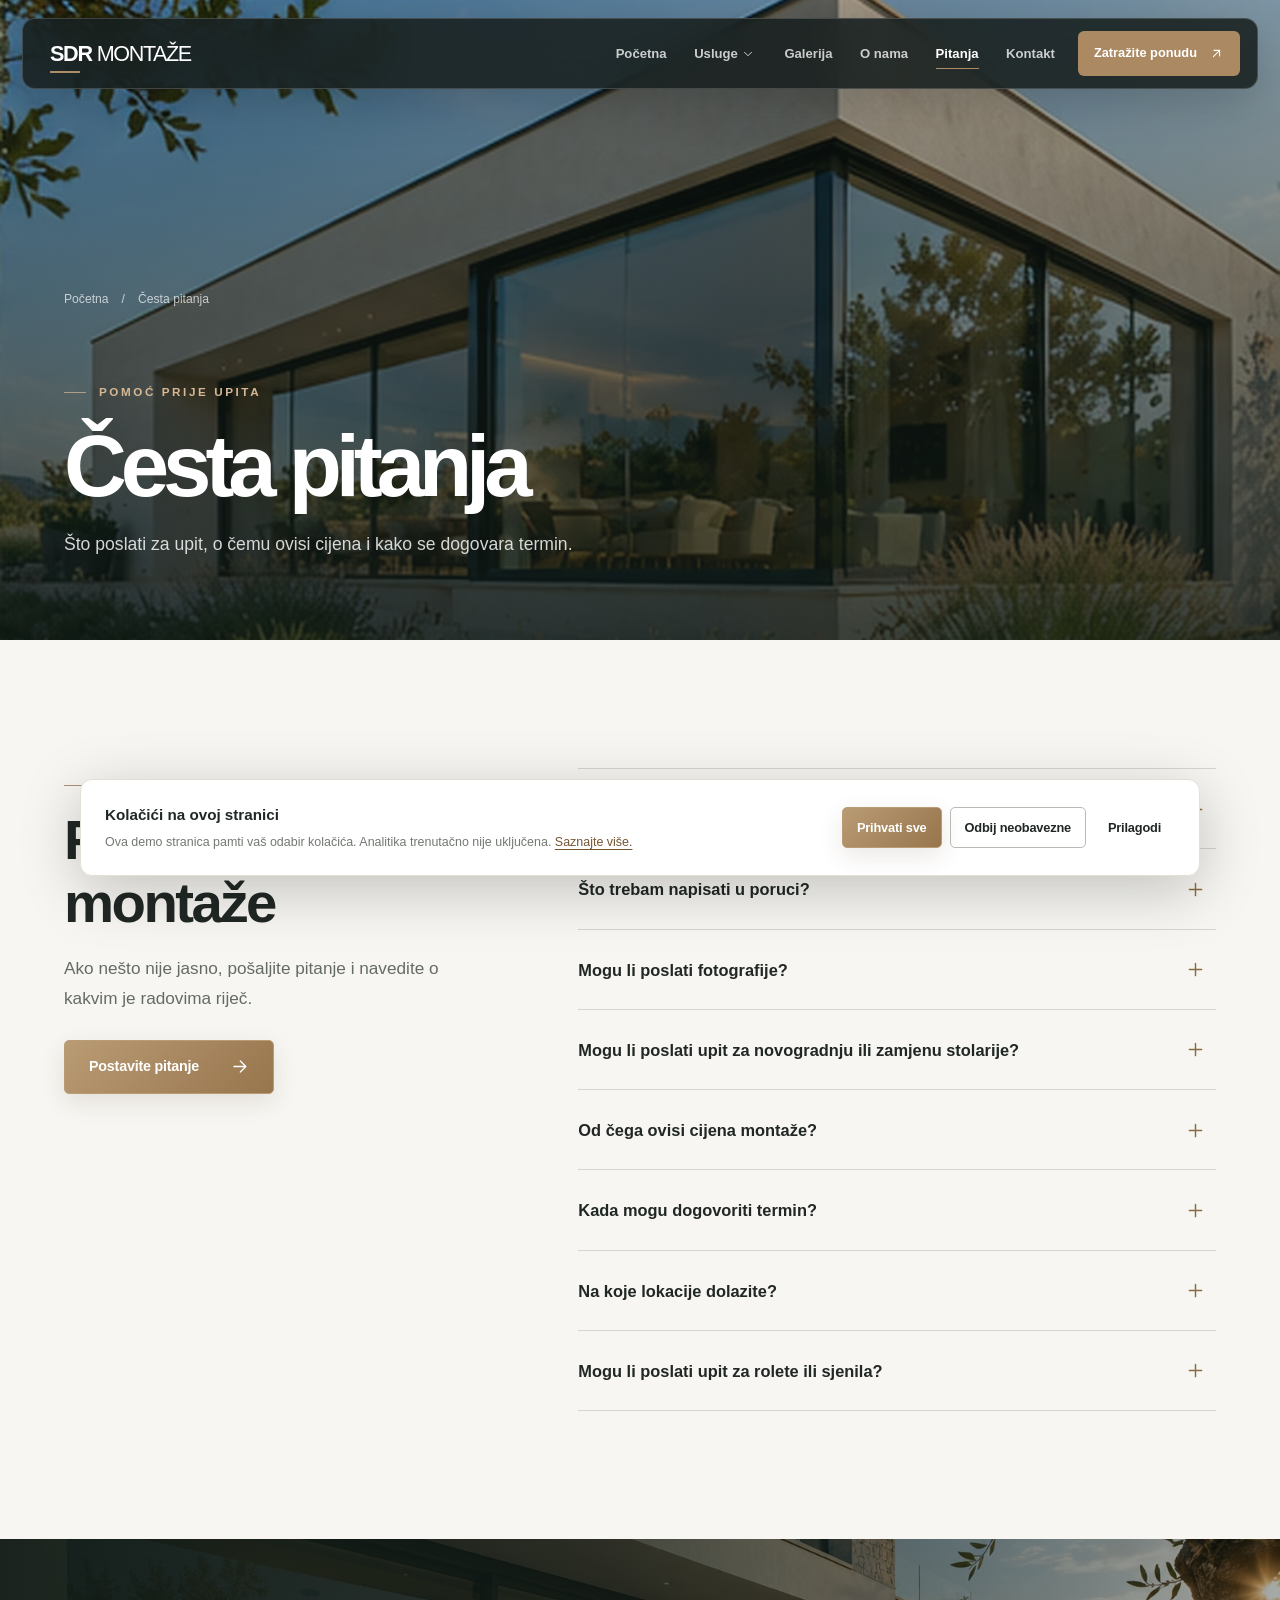
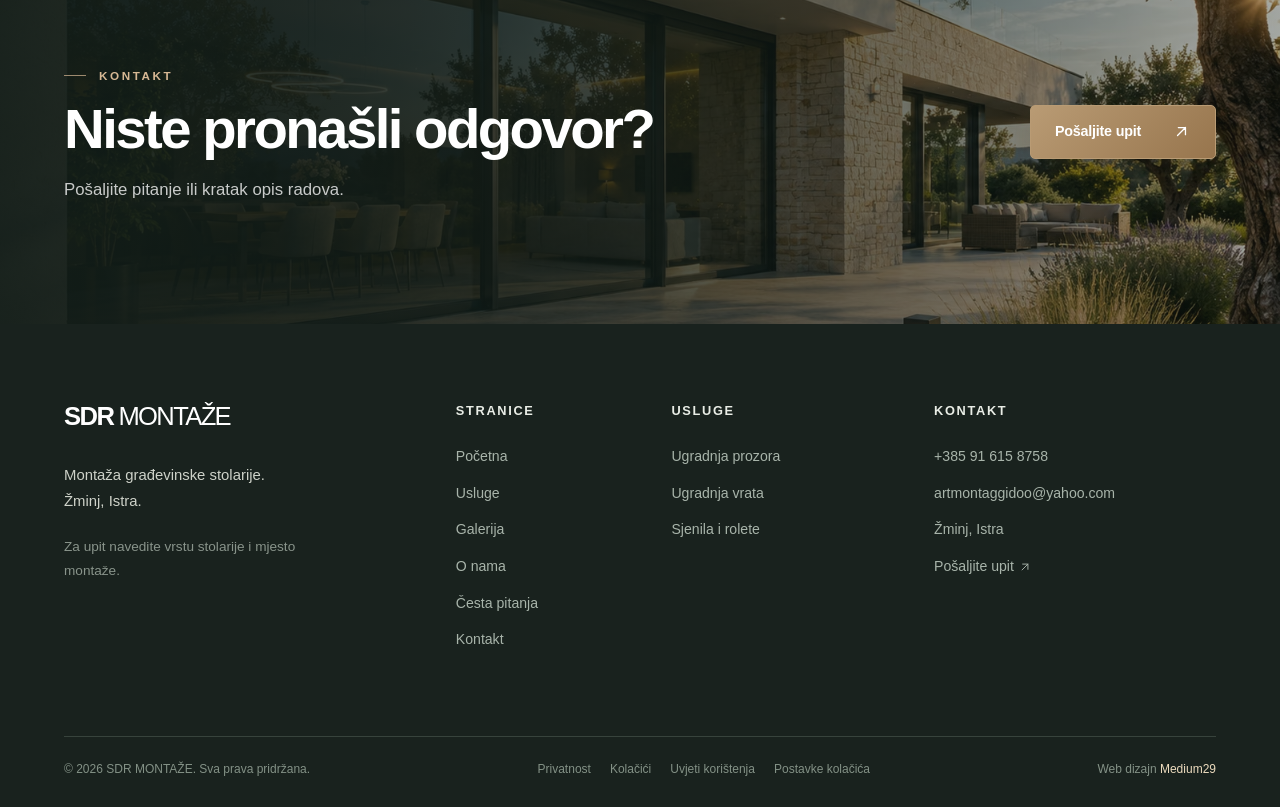
==== commit ed5f7b3a: "3" ====
--- a/cesta-pitanja/index.html
+++ b/cesta-pitanja/index.html
@@ -2,6 +2,6 @@
 <header class="site-header" data-header><div class="site-header__inner"><a class="brand" href="/" aria-label="SDR Montaže — početna"><span class="brand__strong">SDR</span><span class="brand__light">MONTAŽE</span><span class="brand__rule"></span></a>
 <nav class="nav" id="main-navigation" aria-label="Glavna navigacija"><a class="nav__link " href="/" >Početna</a><div class="nav__dropdown"><a class="nav__link " href="/usluge/" >Usluge</a><button type="button" class="nav__drop-btn" data-dropdown-toggle aria-label="Otvori popis usluga" aria-expanded="false"><svg class="i" width="14" height="14" viewBox="0 0 24 24" fill="none" stroke="currentColor" stroke-width="1.65" stroke-linecap="round" stroke-linejoin="round" aria-hidden="true"><path d="m6 9 6 6 6-6"/></svg></button><div class="nav__submenu" role="menu"><a role="menuitem" href="/ugradnja-prozora/">Ugradnja prozora</a><a role="menuitem" href="/ugradnja-vrata/">Ugradnja vrata</a><a role="menuitem" href="/sjenila-rolete/">Sjenila i rolete</a></div></div><a class="nav__link " href="/nasi-radovi/" >Galerija</a><a class="nav__link " href="/o-nama/" >O nama</a><a class="nav__link is-current" href="/cesta-pitanja/" aria-current=page>Pitanja</a><a class="nav__link " href="/kontakt/" >Kontakt</a><a class="nav__mobile-cta" href="/kontakt/">Zatražite ponudu <svg class="i" width="17" height="17" viewBox="0 0 24 24" fill="none" stroke="currentColor" stroke-width="1.65" stroke-linecap="round" stroke-linejoin="round" aria-hidden="true"><path d="M7 17 17 7M8 7h9v9"/></svg></a></nav>
 <a class="header-cta" href="/kontakt/">Zatražite ponudu <svg class="i" width="15" height="15" viewBox="0 0 24 24" fill="none" stroke="currentColor" stroke-width="1.65" stroke-linecap="round" stroke-linejoin="round" aria-hidden="true"><path d="M7 17 17 7M8 7h9v9"/></svg></a>
-<button class="menu-toggle" aria-label="Otvori izbornik" aria-controls="main-navigation" aria-expanded="false" data-menu-toggle><span></span><span></span></button></div></header><div class="menu-scrim" data-menu-scrim></div><main id="main"><section class="page-hero"><div class="page-hero__image"><picture class=""><source srcset="/assets/images/glass-corner.avif" type="image/avif"><img src="/assets/images/glass-corner.webp" alt="Česta pitanja" loading="eager" decoding="async" width="980" height="700"></picture></div><div class="page-hero__overlay"></div><div class="container page-hero__inner"><div class="breadcrumbs"><a href="/">Početna</a><span aria-hidden="true">/</span><span>Česta pitanja</span></div><span class="eyebrow eyebrow--light">POMOĆ PRIJE UPITA</span><h1>Česta pitanja</h1><p>Kratki odgovori koji će vam olakšati prvi kontakt.</p></div></section><section class="section section--cream"><div class="container faq-layout faq-layout--full"><div class="faq-layout__aside"><div class="section-head "><span class="eyebrow">DOBRO JE ZNATI</span><h2>Sve počinje jasnim informacijama</h2><p>Niste pronašli odgovor? Pošaljite poruku i napišite što vas zanima.</p></div><a class="btn btn--gold" href="/kontakt/" ><span>Postavite pitanje</span><svg class="i" width="19" height="19" viewBox="0 0 24 24" fill="none" stroke="currentColor" stroke-width="1.65" stroke-linecap="round" stroke-linejoin="round" aria-hidden="true"><path d="M5 12h14M13 5l7 7-7 7"/></svg></a></div><div class="faq-list"><details class="faq-item"><summary><span>Kako mogu zatražiti ponudu?</span><svg class="i" width="21" height="21" viewBox="0 0 24 24" fill="none" stroke="currentColor" stroke-width="1.65" stroke-linecap="round" stroke-linejoin="round" aria-hidden="true"><path d="M12 5v14M5 12h14"/></svg></summary><div class="faq-item__answer"><p>Pošaljite nam poruku putem kontakt obrasca ili nas nazovite. Napišite što trebate montirati i gdje se objekt nalazi. Tako možemo krenuti od konkretnih informacija.</p></div></details><details class="faq-item"><summary><span>Koje informacije je korisno poslati uz upit?</span><svg class="i" width="21" height="21" viewBox="0 0 24 24" fill="none" stroke="currentColor" stroke-width="1.65" stroke-linecap="round" stroke-linejoin="round" aria-hidden="true"><path d="M12 5v14M5 12h14"/></svg></summary><div class="faq-item__answer"><p>Najviše pomažu vrsta stolarije, približne dimenzije ili nacrt, lokacija objekta i željeni termin. Ako još nemate sve podatke, pošaljite ono što imate.</p></div></details><details class="faq-item"><summary><span>Mogu li poslati fotografije prostora?</span><svg class="i" width="21" height="21" viewBox="0 0 24 24" fill="none" stroke="currentColor" stroke-width="1.65" stroke-linecap="round" stroke-linejoin="round" aria-hidden="true"><path d="M12 5v14M5 12h14"/></svg></summary><div class="faq-item__answer"><p>Da. Fotografije postojećih otvora, vrata ili prozora često olakšavaju prvi razgovor. Nakon početnog kontakta dogovorit ćemo najjednostavniji način slanja.</p></div></details><details class="faq-item"><summary><span>Radite li na novogradnji i adaptacijama?</span><svg class="i" width="21" height="21" viewBox="0 0 24 24" fill="none" stroke="currentColor" stroke-width="1.65" stroke-linecap="round" stroke-linejoin="round" aria-hidden="true"><path d="M12 5v14M5 12h14"/></svg></summary><div class="faq-item__answer"><p>Za ugradnju prozora i vrata upit možete poslati neovisno o tome radi li se o novom objektu ili adaptaciji. Mogućnost izvedbe za konkretan projekt potrebno je potvrditi.</p></div></details><details class="faq-item"><summary><span>Od čega ovisi cijena montaže?</span><svg class="i" width="21" height="21" viewBox="0 0 24 24" fill="none" stroke="currentColor" stroke-width="1.65" stroke-linecap="round" stroke-linejoin="round" aria-hidden="true"><path d="M12 5v14M5 12h14"/></svg></summary><div class="faq-item__answer"><p>O vrsti i broju elemenata, stanju otvora, pristupu objektu, pripremnim radovima i završnoj obradi. Cijenu je zato najtočnije definirati nakon uvida u podatke o projektu.</p></div></details><details class="faq-item"><summary><span>Kako dogovaramo termin?</span><svg class="i" width="21" height="21" viewBox="0 0 24 24" fill="none" stroke="currentColor" stroke-width="1.65" stroke-linecap="round" stroke-linejoin="round" aria-hidden="true"><path d="M12 5v14M5 12h14"/></svg></summary><div class="faq-item__answer"><p>U upitu navedite okvirno razdoblje koje vam odgovara. Dostupnost i termin montaže potvrđuju se u izravnom dogovoru.</p></div></details><details class="faq-item"><summary><span>Na kojem području izvodite radove?</span><svg class="i" width="21" height="21" viewBox="0 0 24 24" fill="none" stroke="currentColor" stroke-width="1.65" stroke-linecap="round" stroke-linejoin="round" aria-hidden="true"><path d="M12 5v14M5 12h14"/></svg></summary><div class="faq-item__answer"><p>Sjedište obrta je u Žminju. Za konkretnu lokaciju pošaljite upit kako bismo potvrdili mogućnost dolaska i izvođenja radova.</p></div></details><details class="faq-item"><summary><span>Radite li i montažu sjenila ili roleta?</span><svg class="i" width="21" height="21" viewBox="0 0 24 24" fill="none" stroke="currentColor" stroke-width="1.65" stroke-linecap="round" stroke-linejoin="round" aria-hidden="true"><path d="M12 5v14M5 12h14"/></svg></summary><div class="faq-item__answer"><p>Montaža sjenila i roleta navedena je u dostupnim poslovnim profilima. Prije dogovora svakako provjerite s nama je li konkretna vrsta radova trenutno u ponudi.</p></div></details></div></div></section><section class="cta-band"><div class="cta-band__picture"><picture class=""><source type="image/avif" srcset="/assets/images/hero-640.avif 640w, /assets/images/hero-960.avif 960w, /assets/images/hero-1600.avif 1600w" sizes="100vw"><source type="image/webp" srcset="/assets/images/hero-640.webp 640w, /assets/images/hero-960.webp 960w, /assets/images/hero-1600.webp 1600w" sizes="100vw"><img src="/assets/images/hero-1600.webp" alt="Moderan objekt s velikim ostakljenim površinama" loading="lazy" decoding="async" ></picture></div><div class="cta-band__overlay"></div><div class="container cta-band__inner"><div><span class="eyebrow eyebrow--light">KONTAKT</span><h2>Imate dodatno pitanje?</h2><p>Recite nam nešto više o objektu i planiranim radovima.</p></div><a class="btn btn--gold" href="/kontakt/" ><span>Pošaljite upit</span><svg class="i" width="19" height="19" viewBox="0 0 24 24" fill="none" stroke="currentColor" stroke-width="1.65" stroke-linecap="round" stroke-linejoin="round" aria-hidden="true"><path d="M7 17 17 7M8 7h9v9"/></svg></a></div></section></main><footer class="footer"><div class="container"><div class="footer__top"><div class="footer__identity"><a class="brand brand--footer" href="/"><span class="brand__strong">SDR</span><span class="brand__light">MONTAŽE</span></a><p>Montaža građevinske stolarije.<br>Žminj, Istra.</p><p class="footer__small">Pošaljite nam informacije o svom projektu, a mi ćemo se javiti radi dogovora.</p></div>
+<button class="menu-toggle" aria-label="Otvori izbornik" aria-controls="main-navigation" aria-expanded="false" data-menu-toggle><span></span><span></span></button></div></header><div class="menu-scrim" data-menu-scrim></div><main id="main"><section class="page-hero"><div class="page-hero__image"><picture class=""><source srcset="/assets/images/glass-corner.avif" type="image/avif"><img src="/assets/images/glass-corner.webp" alt="Česta pitanja" loading="eager" decoding="async" width="980" height="700"></picture></div><div class="page-hero__overlay"></div><div class="container page-hero__inner"><div class="breadcrumbs"><a href="/">Početna</a><span aria-hidden="true">/</span><span>Česta pitanja</span></div><span class="eyebrow eyebrow--light">POMOĆ PRIJE UPITA</span><h1>Česta pitanja</h1><p>Što poslati za upit, o čemu ovisi cijena i kako se dogovara termin.</p></div></section><section class="section section--cream"><div class="container faq-layout faq-layout--full"><div class="faq-layout__aside"><div class="section-head "><span class="eyebrow">DOBRO JE ZNATI</span><h2>Pitanja prije montaže</h2><p>Ako nešto nije jasno, pošaljite pitanje i navedite o kakvim je radovima riječ.</p></div><a class="btn btn--gold" href="/kontakt/" ><span>Postavite pitanje</span><svg class="i" width="19" height="19" viewBox="0 0 24 24" fill="none" stroke="currentColor" stroke-width="1.65" stroke-linecap="round" stroke-linejoin="round" aria-hidden="true"><path d="M5 12h14M13 5l7 7-7 7"/></svg></a></div><div class="faq-list"><details class="faq-item"><summary><span>Kako poslati upit za montažu?</span><svg class="i" width="21" height="21" viewBox="0 0 24 24" fill="none" stroke="currentColor" stroke-width="1.65" stroke-linecap="round" stroke-linejoin="round" aria-hidden="true"><path d="M12 5v14M5 12h14"/></svg></summary><div class="faq-item__answer"><p>Pošaljite poruku preko kontakt stranice ili nazovite. Napišite je li riječ o prozorima, vratima ili sjenilima i gdje se objekt nalazi.</p></div></details><details class="faq-item"><summary><span>Što trebam napisati u poruci?</span><svg class="i" width="21" height="21" viewBox="0 0 24 24" fill="none" stroke="currentColor" stroke-width="1.65" stroke-linecap="round" stroke-linejoin="round" aria-hidden="true"><path d="M12 5v14M5 12h14"/></svg></summary><div class="faq-item__answer"><p>Navedite vrstu stolarije, broj elemenata, lokaciju i okvirni termin. Ako imate mjere, nacrt ili fotografije, spomenite ih. Nije problem ako još nemate sve podatke.</p></div></details><details class="faq-item"><summary><span>Mogu li poslati fotografije?</span><svg class="i" width="21" height="21" viewBox="0 0 24 24" fill="none" stroke="currentColor" stroke-width="1.65" stroke-linecap="round" stroke-linejoin="round" aria-hidden="true"><path d="M12 5v14M5 12h14"/></svg></summary><div class="faq-item__answer"><p>Da, fotografije možete poslati e-mailom. Najkorisnije su fotografije otvora i postojeće stolarije koju treba zamijeniti.</p></div></details><details class="faq-item"><summary><span>Mogu li poslati upit za novogradnju ili zamjenu stolarije?</span><svg class="i" width="21" height="21" viewBox="0 0 24 24" fill="none" stroke="currentColor" stroke-width="1.65" stroke-linecap="round" stroke-linejoin="round" aria-hidden="true"><path d="M12 5v14M5 12h14"/></svg></summary><div class="faq-item__answer"><p>Možete poslati upit u oba slučaja. Napišite u kojoj je fazi objekt i koja se stolarija ugrađuje. Nakon toga može se provjeriti mogućnost izvedbe.</p></div></details><details class="faq-item"><summary><span>Od čega ovisi cijena montaže?</span><svg class="i" width="21" height="21" viewBox="0 0 24 24" fill="none" stroke="currentColor" stroke-width="1.65" stroke-linecap="round" stroke-linejoin="round" aria-hidden="true"><path d="M12 5v14M5 12h14"/></svg></summary><div class="faq-item__answer"><p>Ovisi o broju i vrsti elemenata, stanju otvora, pristupu objektu i završnim radovima. Za procjenu treba znati što se ugrađuje i u kakvim uvjetima.</p></div></details><details class="faq-item"><summary><span>Kada mogu dogovoriti termin?</span><svg class="i" width="21" height="21" viewBox="0 0 24 24" fill="none" stroke="currentColor" stroke-width="1.65" stroke-linecap="round" stroke-linejoin="round" aria-hidden="true"><path d="M12 5v14M5 12h14"/></svg></summary><div class="faq-item__answer"><p>Napišite kada planirate radove. Slobodan termin moguće je potvrditi nakon dogovora o vrsti i opsegu posla.</p></div></details><details class="faq-item"><summary><span>Na koje lokacije dolazite?</span><svg class="i" width="21" height="21" viewBox="0 0 24 24" fill="none" stroke="currentColor" stroke-width="1.65" stroke-linecap="round" stroke-linejoin="round" aria-hidden="true"><path d="M12 5v14M5 12h14"/></svg></summary><div class="faq-item__answer"><p>Sjedište obrta je u Žminju. U upitu navedite mjesto radova kako biste mogli provjeriti je li dolazak moguć.</p></div></details><details class="faq-item"><summary><span>Mogu li poslati upit za rolete ili sjenila?</span><svg class="i" width="21" height="21" viewBox="0 0 24 24" fill="none" stroke="currentColor" stroke-width="1.65" stroke-linecap="round" stroke-linejoin="round" aria-hidden="true"><path d="M12 5v14M5 12h14"/></svg></summary><div class="faq-item__answer"><p>Možete. Navedite vrstu sjenila, dimenzije ako ih imate i lokaciju. Prije dogovora potrebno je potvrditi dostupnost te vrste montaže.</p></div></details></div></div></section><section class="cta-band"><div class="cta-band__picture"><picture class=""><source type="image/avif" srcset="/assets/images/hero-640.avif 640w, /assets/images/hero-960.avif 960w, /assets/images/hero-1600.avif 1600w" sizes="100vw"><source type="image/webp" srcset="/assets/images/hero-640.webp 640w, /assets/images/hero-960.webp 960w, /assets/images/hero-1600.webp 1600w" sizes="100vw"><img src="/assets/images/hero-1600.webp" alt="Moderan objekt s velikim ostakljenim površinama" loading="lazy" decoding="async" ></picture></div><div class="cta-band__overlay"></div><div class="container cta-band__inner"><div><span class="eyebrow eyebrow--light">KONTAKT</span><h2>Niste pronašli odgovor?</h2><p>Pošaljite pitanje ili kratak opis radova.</p></div><a class="btn btn--gold" href="/kontakt/" ><span>Pošaljite upit</span><svg class="i" width="19" height="19" viewBox="0 0 24 24" fill="none" stroke="currentColor" stroke-width="1.65" stroke-linecap="round" stroke-linejoin="round" aria-hidden="true"><path d="M7 17 17 7M8 7h9v9"/></svg></a></div></section></main><footer class="footer"><div class="container"><div class="footer__top"><div class="footer__identity"><a class="brand brand--footer" href="/"><span class="brand__strong">SDR</span><span class="brand__light">MONTAŽE</span></a><p>Montaža građevinske stolarije.<br>Žminj, Istra.</p><p class="footer__small">Za upit navedite vrstu stolarije i mjesto montaže.</p></div>
 <div class="footer__col"><h3>Stranice</h3><a href="/">Početna</a><a href="/usluge/">Usluge</a><a href="/nasi-radovi/">Galerija</a><a href="/o-nama/">O nama</a><a href="/cesta-pitanja/">Česta pitanja</a><a href="/kontakt/">Kontakt</a></div><div class="footer__col"><h3>Usluge</h3><a href="/ugradnja-prozora/">Ugradnja prozora</a><a href="/ugradnja-vrata/">Ugradnja vrata</a><a href="/sjenila-rolete/">Sjenila i rolete</a></div><div class="footer__col"><h3>Kontakt</h3><a href="tel:+385916158758">+385 91 615 8758</a><a href="mailto:artmontaggidoo@yahoo.com">artmontaggidoo@yahoo.com</a><span>Žminj, Istra</span><a href="/kontakt/">Pošaljite upit <svg class="i" width="14" height="14" viewBox="0 0 24 24" fill="none" stroke="currentColor" stroke-width="1.65" stroke-linecap="round" stroke-linejoin="round" aria-hidden="true"><path d="M7 17 17 7M8 7h9v9"/></svg></a></div></div>
-<div class="footer__bottom"><span>© <span data-year>2026</span> SDR MONTAŽE. Sva prava pridržana.</span><div><a href="/privatnost/">Privatnost</a><a href="/kolacici/">Kolačići</a><a href="/uvjeti-koristenja/">Uvjeti korištenja</a><button class="footer__cookies" data-cookie-settings>Postavke kolačića</button></div><span class="footer__credit">Web dizajn <a href="https://medium29.com" rel="noopener noreferrer" target="_blank">Medium29</a></span></div></div></footer><div class="mobile-actions" aria-label="Brzi kontakt"><a href="tel:+385916158758"><svg class="i" width="18" height="18" viewBox="0 0 24 24" fill="none" stroke="currentColor" stroke-width="1.65" stroke-linecap="round" stroke-linejoin="round" aria-hidden="true"><path d="M22 16.9v3a2 2 0 0 1-2.2 2 19.7 19.7 0 0 1-8.6-3.1 19.3 19.3 0 0 1-6-6A19.7 19.7 0 0 1 2.1 4.2 2 2 0 0 1 4.1 2h3a2 2 0 0 1 2 1.7c.15.97.41 1.94.77 2.85a2 2 0 0 1-.45 2.1L8.15 9.9a16 16 0 0 0 6 6l1.25-1.25a2 2 0 0 1 2.1-.45c.91.36 1.88.62 2.85.77a2 2 0 0 1 1.65 1.93z"/></svg><span>Nazovite nas</span></a><a href="/kontakt/"><svg class="i" width="18" height="18" viewBox="0 0 24 24" fill="none" stroke="currentColor" stroke-width="1.65" stroke-linecap="round" stroke-linejoin="round" aria-hidden="true"><rect x="2" y="4" width="20" height="16" rx="2"/><path d="m22 7-10 7L2 7"/></svg><span>Pošaljite upit</span></a></div><div class="cookie-banner" data-cookie-banner role="dialog" aria-modal="false" aria-label="Postavke kolačića" hidden><div class="cookie-banner__copy"><strong>Vaša privatnost nam je važna.</strong><p>Koristimo samo nužne kolačiće. Dodatne analitičke kolačiće uključili bismo isključivo uz vašu privolu. <a href="/kolacici/">Saznajte više.</a></p></div><div class="cookie-banner__buttons"><button data-cookie-accept class="btn btn--gold btn--small">Prihvati sve</button><button data-cookie-reject class="btn btn--outline-dark btn--small">Odbij neobavezne</button><button data-cookie-customize class="btn btn--text btn--small">Prilagodi</button></div></div><div class="cookie-preferences" data-cookie-modal hidden><div class="cookie-preferences__panel" role="dialog" aria-modal="true" aria-label="Postavke kolačića"><div class="cookie-preferences__top"><h2>Postavke kolačića</h2><button data-cookie-modal-close aria-label="Zatvori">✕</button></div><p>Nužni kolačići potrebni su za funkcioniranje stranice. Analitički kolačići nisu aktivni u ovoj demo verziji.</p><label class="cookie-preferences__toggle"><span><strong>Nužni kolačići</strong><small>Uvijek aktivni</small></span><input type="checkbox" checked disabled></label><label class="cookie-preferences__toggle"><span><strong>Analitički kolačići</strong><small>Mogu se uključiti tek nakon postavljanja analitike.</small></span><input type="checkbox" data-analytics-choice></label><button class="btn btn--gold" data-cookie-save>Spremi postavke</button></div></div><dialog class="lightbox" id="gallery-lightbox" aria-label="Pregled fotografije"><button type="button" class="lightbox__close" aria-label="Zatvori fotografiju" data-lightbox-close><svg class="i" width="25" height="25" viewBox="0 0 24 24" fill="none" stroke="currentColor" stroke-width="1.65" stroke-linecap="round" stroke-linejoin="round" aria-hidden="true"><path d="M18 6 6 18M6 6l12 12"/></svg></button><div class="lightbox__stage"><button class="lightbox__prev" type="button" aria-label="Prethodna fotografija" data-lightbox-prev>‹</button><img data-lightbox-img src="" alt=""><button class="lightbox__next" type="button" aria-label="Sljedeća fotografija" data-lightbox-next>›</button></div><div class="lightbox__caption"><span data-lightbox-caption></span><span>Ilustrativna fotografija</span></div></dialog></body></html>+<div class="footer__bottom"><span>© <span data-year>2026</span> SDR MONTAŽE. Sva prava pridržana.</span><div><a href="/privatnost/">Privatnost</a><a href="/kolacici/">Kolačići</a><a href="/uvjeti-koristenja/">Uvjeti korištenja</a><button class="footer__cookies" data-cookie-settings>Postavke kolačića</button></div><span class="footer__credit">Web dizajn <a href="https://medium29.com" rel="noopener noreferrer" target="_blank">Medium29</a></span></div></div></footer><div class="mobile-actions" aria-label="Brzi kontakt"><a href="tel:+385916158758"><svg class="i" width="18" height="18" viewBox="0 0 24 24" fill="none" stroke="currentColor" stroke-width="1.65" stroke-linecap="round" stroke-linejoin="round" aria-hidden="true"><path d="M22 16.9v3a2 2 0 0 1-2.2 2 19.7 19.7 0 0 1-8.6-3.1 19.3 19.3 0 0 1-6-6A19.7 19.7 0 0 1 2.1 4.2 2 2 0 0 1 4.1 2h3a2 2 0 0 1 2 1.7c.15.97.41 1.94.77 2.85a2 2 0 0 1-.45 2.1L8.15 9.9a16 16 0 0 0 6 6l1.25-1.25a2 2 0 0 1 2.1-.45c.91.36 1.88.62 2.85.77a2 2 0 0 1 1.65 1.93z"/></svg><span>Nazovite nas</span></a><a href="/kontakt/"><svg class="i" width="18" height="18" viewBox="0 0 24 24" fill="none" stroke="currentColor" stroke-width="1.65" stroke-linecap="round" stroke-linejoin="round" aria-hidden="true"><rect x="2" y="4" width="20" height="16" rx="2"/><path d="m22 7-10 7L2 7"/></svg><span>Pošaljite upit</span></a></div><div class="cookie-banner" data-cookie-banner role="dialog" aria-modal="false" aria-label="Postavke kolačića" hidden><div class="cookie-banner__copy"><strong>Kolačići na ovoj stranici</strong><p>Ova demo stranica pamti vaš odabir kolačića. Analitika trenutačno nije uključena. <a href="/kolacici/">Saznajte više.</a></p></div><div class="cookie-banner__buttons"><button data-cookie-accept class="btn btn--gold btn--small">Prihvati sve</button><button data-cookie-reject class="btn btn--outline-dark btn--small">Odbij neobavezne</button><button data-cookie-customize class="btn btn--text btn--small">Prilagodi</button></div></div><div class="cookie-preferences" data-cookie-modal hidden><div class="cookie-preferences__panel" role="dialog" aria-modal="true" aria-label="Postavke kolačića"><div class="cookie-preferences__top"><h2>Postavke kolačića</h2><button data-cookie-modal-close aria-label="Zatvori">✕</button></div><p>Nužni kolačići potrebni su za funkcioniranje stranice. Analitički kolačići nisu aktivni u ovoj demo verziji.</p><label class="cookie-preferences__toggle"><span><strong>Nužni kolačići</strong><small>Uvijek aktivni</small></span><input type="checkbox" checked disabled></label><label class="cookie-preferences__toggle"><span><strong>Analitički kolačići</strong><small>Mogu se uključiti tek nakon postavljanja analitike.</small></span><input type="checkbox" data-analytics-choice></label><button class="btn btn--gold" data-cookie-save>Spremi postavke</button></div></div><dialog class="lightbox" id="gallery-lightbox" aria-label="Pregled fotografije"><button type="button" class="lightbox__close" aria-label="Zatvori fotografiju" data-lightbox-close><svg class="i" width="25" height="25" viewBox="0 0 24 24" fill="none" stroke="currentColor" stroke-width="1.65" stroke-linecap="round" stroke-linejoin="round" aria-hidden="true"><path d="M18 6 6 18M6 6l12 12"/></svg></button><div class="lightbox__stage"><button class="lightbox__prev" type="button" aria-label="Prethodna fotografija" data-lightbox-prev>‹</button><img data-lightbox-img src="" alt=""><button class="lightbox__next" type="button" aria-label="Sljedeća fotografija" data-lightbox-next>›</button></div><div class="lightbox__caption"><span data-lightbox-caption></span><span>Ilustrativna fotografija</span></div></dialog></body></html>
--- a/assets/css/main.css
+++ b/assets/css/main.css
@@ -9,6 +9,15 @@
 .site-header{position:fixed;z-index:100;top:18px;left:0;right:0;padding-inline:22px;transition:top .25s}.site-header__inner{margin:auto;width:min(100%,1270px);height:71px;padding:0 17px 0 27px;display:flex;align-items:center;justify-content:space-between;gap:23px;border-radius:13px;background:rgba(24,32,30,.87);border:1px solid rgba(255,255,255,.17);color:#fff;box-shadow:0 14px 45px rgba(0,0,0,.19);backdrop-filter:blur(20px);-webkit-backdrop-filter:blur(20px);transition:height .24s,background .24s,box-shadow .24s}.site-header.is-scrolled{top:9px}.site-header.is-scrolled .site-header__inner{height:66px;background:rgba(23,31,29,.97)}.brand{position:relative;display:inline-flex;align-items:baseline;white-space:nowrap;gap:5px;font-size:1.35rem;line-height:1;letter-spacing:-.06em;flex:none}.brand__strong{font-weight:840}.brand__light{font-weight:440;letter-spacing:-.065em}.brand__rule{position:absolute;bottom:-9px;left:0;height:2px;width:30px;background:var(--bronze)}.nav{display:flex;align-items:center;gap:clamp(12px,2.15vw,33px);height:100%;margin-left:auto}.nav__link{position:relative;font-size:.82rem;white-space:nowrap;font-weight:550;display:inline-flex;align-items:center;height:100%;color:rgba(255,255,255,.77);transition:color .3s}.nav__link:hover,.nav__link.is-current{color:#fff}.nav__link::after{position:absolute;content:"";bottom:19px;height:1px;background:var(--bronze);left:0;right:100%;transition:right .25s}.nav__link:hover::after,.nav__link.is-current::after{right:0}.nav__dropdown{position:relative;display:flex;height:100%;align-items:center;gap:1px}.nav__drop-btn{border:0;background:transparent;color:rgba(255,255,255,.8);padding:10px 2px;display:grid;place-items:center;transition:transform .25s}.nav__dropdown:hover .nav__drop-btn,.nav__dropdown:focus-within .nav__drop-btn{transform:rotate(180deg)}.nav__submenu{position:absolute;z-index:140;top:100%;left:-20px;min-width:225px;visibility:hidden;opacity:0;transform:translateY(11px);transition:all .2s var(--ease);padding:10px;background:#26312c;border:1px solid rgba(255,255,255,.12);border-radius:10px;box-shadow:var(--shadow)}.nav__dropdown:hover .nav__submenu,.nav__dropdown:focus-within .nav__submenu,.nav__dropdown.is-open .nav__submenu{visibility:visible;opacity:1;transform:translateY(0)}.nav__submenu a{display:block;padding:11px 12px;border-radius:6px;font-size:.84rem;color:rgba(255,255,255,.82);transition:background .2s,color .2s}.nav__submenu a:hover,.nav__submenu a:focus-visible{background:rgba(255,255,255,.08);color:white}.header-cta{flex:none;display:flex;align-items:center;gap:12px;border-radius:6px;background:#ab8962;color:white;padding:12px 16px;font-weight:650;font-size:.8rem;transition:background .25s}.header-cta:hover{background:#bf9f78}.menu-toggle{display:none}.nav__mobile-cta{display:none}.menu-scrim{display:none}
 /* CINEMATIC INTRO */
 .intro{position:fixed;inset:0;z-index:600;display:flex;align-items:center;justify-content:center;background:var(--ink);overflow:hidden;opacity:0;visibility:hidden;pointer-events:none;transition:opacity .7s ease,visibility .7s}.intro.is-active{visibility:visible;opacity:1;pointer-events:auto}.intro.is-exiting{opacity:0;visibility:hidden;pointer-events:none}.intro__visual{position:absolute;inset:0;opacity:.39;transform:scale(1.05);transition:transform 2.8s ease}.intro.is-active .intro__visual{transform:scale(1)}.intro__visual picture,.intro__visual img{height:100%;width:100%}.intro__shade{position:absolute;inset:0;background:linear-gradient(180deg,rgba(8,14,13,.3),rgba(8,14,13,.58))}.intro__center{position:relative;z-index:2;text-align:center;width:min(92vw,900px)}.intro__wordmark{display:flex;justify-content:center;gap:clamp(8px,2vw,23px);font-size:clamp(2.6rem,6.4vw,7rem);line-height:1.1;font-weight:780;letter-spacing:-.065em;color:#fff;overflow:hidden;clip-path:inset(0 100% 0 0)}.intro.is-active .intro__wordmark{animation:introReveal 1.2s .23s cubic-bezier(.22,.85,.22,1) forwards}.intro__thin{font-weight:380}.intro__underline{height:2px;background:#c6a77d;max-width:65px;width:0;margin:27px auto 24px}.intro.is-active .intro__underline{animation:introUnderline .6s 1s ease forwards}.intro__micro{font-size:.75rem;letter-spacing:.26em;color:#ddd4c6;opacity:0}.intro.is-active .intro__micro{animation:introMicro .5s 1.3s forwards}.intro__skip{position:absolute;z-index:2;right:clamp(20px,5vw,70px);bottom:40px;display:flex;align-items:center;gap:12px;border:0;background:transparent;color:#fff;text-transform:uppercase;letter-spacing:.13em;font-size:.7rem;padding:10px}.intro__skip:hover{color:#dbc3a4}@keyframes introReveal{to{clip-path:inset(0 0 0 0)}}@keyframes introUnderline{to{width:65px}}@keyframes introMicro{to{opacity:1}}
+/* First-paint intro guard: the early head script sets this before any homepage markup paints.
+   The introductory overlay therefore covers the hero from the very first frame,
+   while repeat visits and reduced-motion preferences bypass it completely. */
+html.intro-pending body {overflow:hidden}
+html.intro-pending .intro {opacity:1;visibility:visible;pointer-events:auto}
+html.intro-pending .intro__visual {transform:scale(1)}
+html.intro-pending .intro__wordmark {animation:introReveal 1.2s .23s cubic-bezier(.22,.85,.22,1) forwards}
+html.intro-pending .intro__underline {animation:introUnderline .6s 1s ease forwards}
+html.intro-pending .intro__micro {animation:introMicro .5s 1.3s forwards}
 /* IMMERSIVE HERO */
 .hero{min-height:max(710px,100svh);position:relative;display:flex;align-items:center;justify-content:center;overflow:hidden;color:white;isolation:isolate}.hero__image,.hero__image picture,.hero__image img,.hero__veil{position:absolute;inset:0;width:100%;height:100%}.hero__image img{object-position:center 48%;animation:heroScale 15s linear both;transform:scale(1.04)}@keyframes heroScale{to{transform:scale(1)}}.hero__veil{background:linear-gradient(180deg,rgba(11,18,16,.34) 0%,rgba(11,18,16,.48) 38%,rgba(11,18,16,.59) 100%);z-index:1}.hero__content{position:relative;z-index:2;text-align:center;margin-top:60px;padding-top:105px;padding-bottom:145px}.hero__eyebrow{display:flex;align-items:center;justify-content:center;gap:15px;color:#e3d6c3;font-size:.74rem;font-weight:740;letter-spacing:.25em;margin-bottom:30px}.hero__eyebrow span{width:32px;height:1px;background:#d6b58b}.hero h1{font-size:clamp(3.7rem,7.4vw,7.4rem);letter-spacing:-.07em;font-weight:680;max-width:1110px;margin:0 auto 27px;line-height:1.055;text-wrap:balance;text-shadow:0 5px 28px rgba(0,0,0,.09)}.hero h1 em{font-style:normal;color:#f3e6d4}.hero__content>p{font-size:clamp(1rem,1.65vw,1.27rem);line-height:1.68;color:rgba(255,255,255,.88);max-width:570px;margin:0 auto 33px}.hero__buttons{display:flex;justify-content:center;align-items:center;gap:12px;flex-wrap:wrap}.hero__scroll{position:absolute;z-index:2;bottom:40px;left:50%;transform:translateX(-50%);display:flex;flex-direction:column;align-items:center;gap:18px;color:rgba(255,255,255,.78);font-size:.65rem;letter-spacing:.22em;font-weight:700}.hero__scroll-line{display:block;width:1px;height:42px;background:linear-gradient(#dbc2a1,transparent)}.hero__side{position:absolute;z-index:2;left:50px;bottom:108px;writing-mode:vertical-rl;transform:rotate(180deg);font-size:.58rem;letter-spacing:.24em;color:rgba(255,255,255,.62)}
 /* EDITORIAL LAYOUTS */
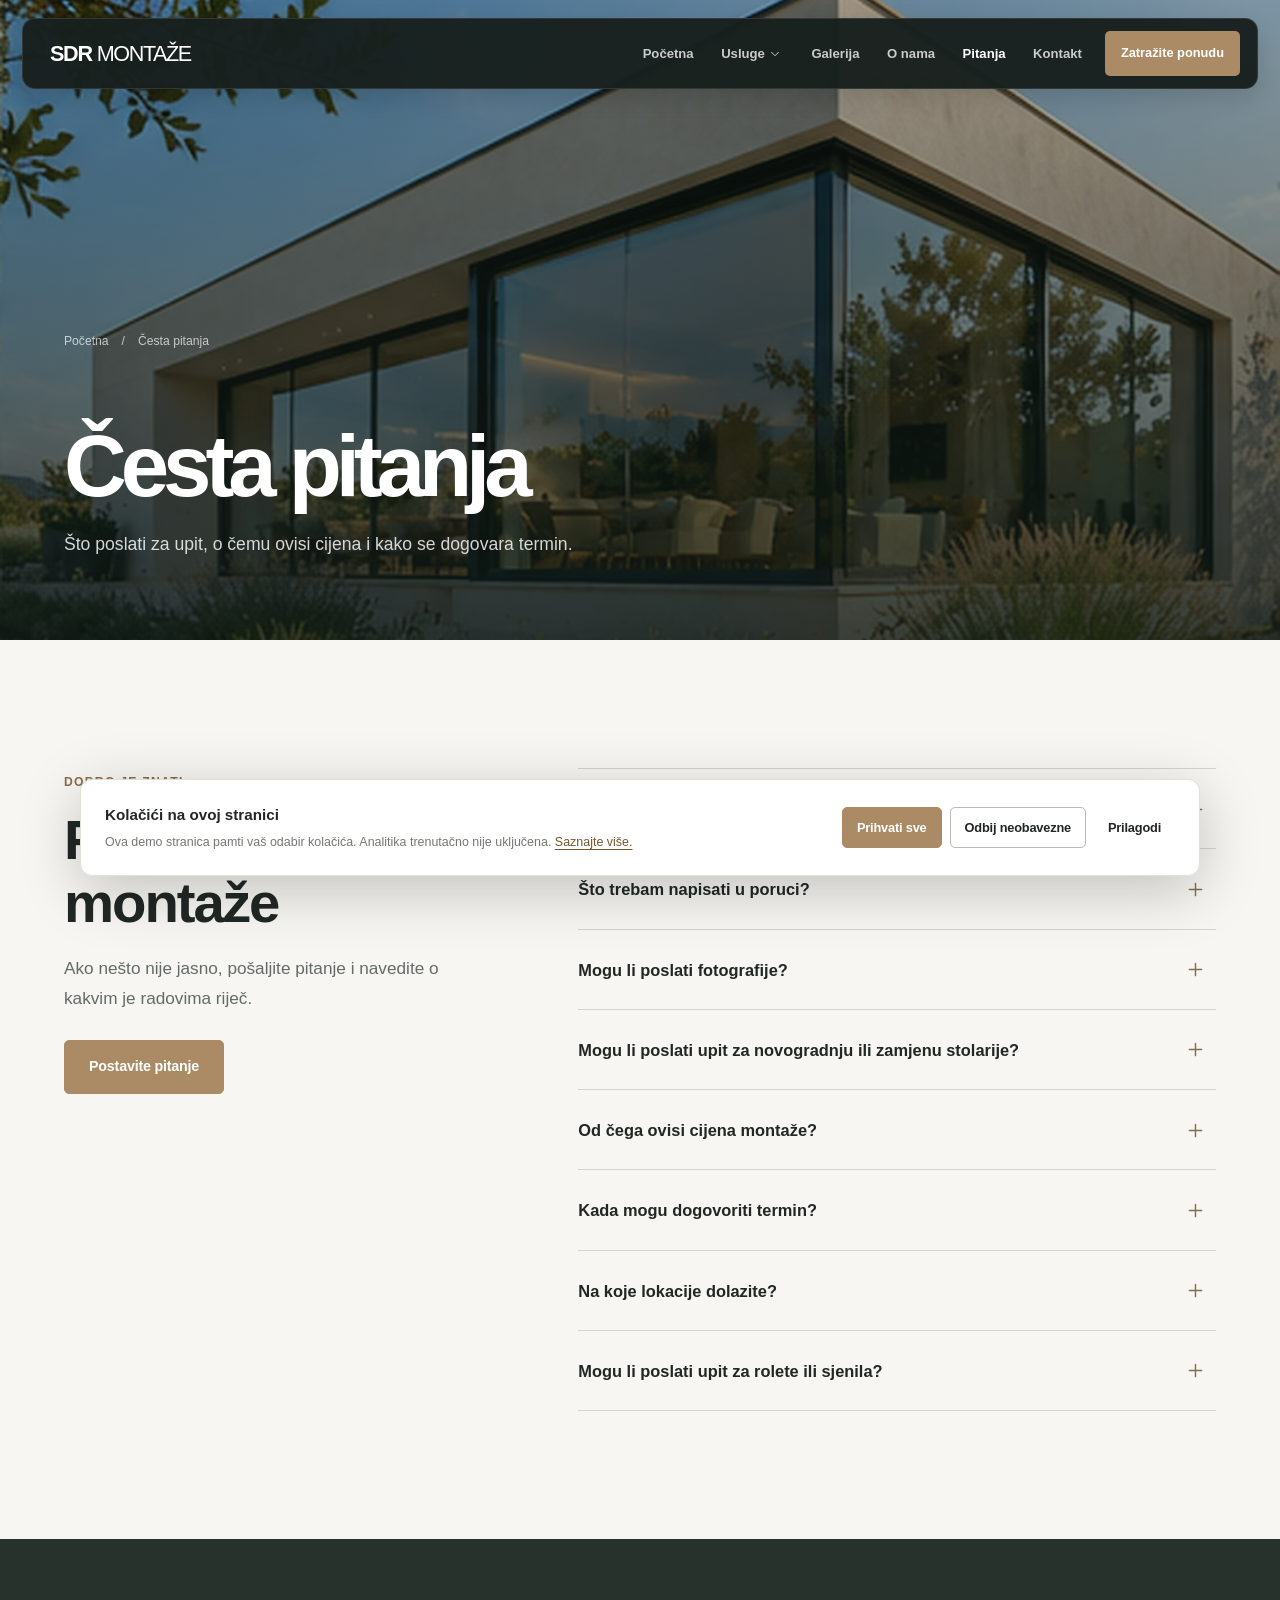
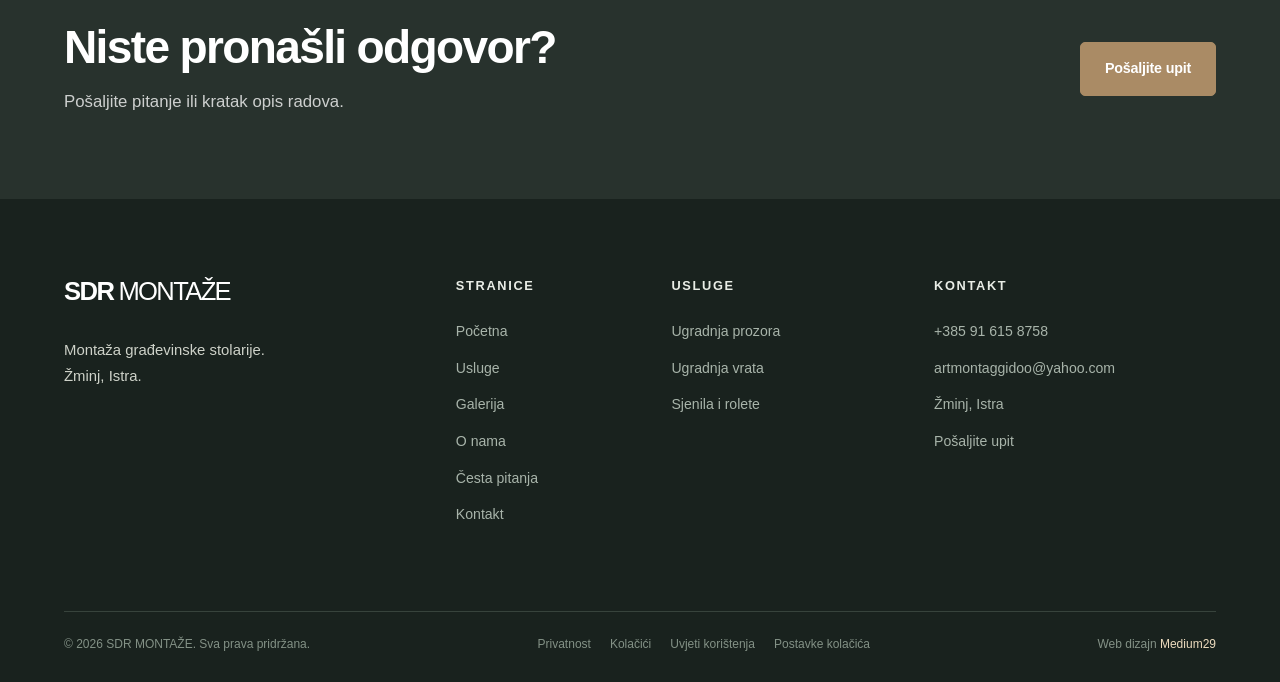
==== commit 71968147: "4" ====
--- a/cesta-pitanja/index.html
+++ b/cesta-pitanja/index.html
@@ -1,7 +1,8 @@
-<!doctype html><html lang="hr"><head><meta charset="utf-8"><meta name="viewport" content="width=device-width,initial-scale=1,viewport-fit=cover"><meta name="theme-color" content="#202725"><meta name="color-scheme" content="light"><meta name="description" content="Odgovori na pitanja o upitima, planiranju montaže, terminima i informacijama koje je korisno pripremiti."><meta name="robots" content="noindex,nofollow" data-seo-robots><title>Česta pitanja | SDR Montaže</title><meta property="og:type" content="website"><meta property="og:locale" content="hr_HR"><meta property="og:site_name" content="SDR Montaže"><meta property="og:title" content="Česta pitanja | SDR Montaže"><meta property="og:description" content="Odgovori na pitanja o upitima, planiranju montaže, terminima i informacijama koje je korisno pripremiti."><meta property="og:image" content="/assets/images/og-image.jpg"><meta name="twitter:card" content="summary_large_image"><link rel="icon" href="/favicon.svg" type="image/svg+xml"><link rel="apple-touch-icon" href="/assets/images/apple-touch-icon.png"><link rel="stylesheet" href="/assets/css/main.css"><script type="application/ld+json">{"@context": "https://schema.org", "@type": "Organization", "name": "SDR Montaže", "description": "Montaža građevinske stolarije", "address": {"@type": "PostalAddress", "addressLocality": "Žminj", "addressRegion": "Istarska županija", "addressCountry": "HR"}}</script><script type="application/ld+json">{"@context": "https://schema.org", "@type": "BreadcrumbList", "itemListElement": [{"@type": "ListItem", "position": 1, "name": "Početna", "item": "/"}, {"@type": "ListItem", "position": 2, "name": "Česta pitanja", "item": "/cesta-pitanja/"}]}</script><script src="/assets/js/site-config.js" defer></script><script src="/assets/js/main.js" defer></script></head><body class="is-inner" data-page="faq"><a class="skip-link" href="#main">Preskoči na sadržaj</a>
-<header class="site-header" data-header><div class="site-header__inner"><a class="brand" href="/" aria-label="SDR Montaže — početna"><span class="brand__strong">SDR</span><span class="brand__light">MONTAŽE</span><span class="brand__rule"></span></a>
-<nav class="nav" id="main-navigation" aria-label="Glavna navigacija"><a class="nav__link " href="/" >Početna</a><div class="nav__dropdown"><a class="nav__link " href="/usluge/" >Usluge</a><button type="button" class="nav__drop-btn" data-dropdown-toggle aria-label="Otvori popis usluga" aria-expanded="false"><svg class="i" width="14" height="14" viewBox="0 0 24 24" fill="none" stroke="currentColor" stroke-width="1.65" stroke-linecap="round" stroke-linejoin="round" aria-hidden="true"><path d="m6 9 6 6 6-6"/></svg></button><div class="nav__submenu" role="menu"><a role="menuitem" href="/ugradnja-prozora/">Ugradnja prozora</a><a role="menuitem" href="/ugradnja-vrata/">Ugradnja vrata</a><a role="menuitem" href="/sjenila-rolete/">Sjenila i rolete</a></div></div><a class="nav__link " href="/nasi-radovi/" >Galerija</a><a class="nav__link " href="/o-nama/" >O nama</a><a class="nav__link is-current" href="/cesta-pitanja/" aria-current=page>Pitanja</a><a class="nav__link " href="/kontakt/" >Kontakt</a><a class="nav__mobile-cta" href="/kontakt/">Zatražite ponudu <svg class="i" width="17" height="17" viewBox="0 0 24 24" fill="none" stroke="currentColor" stroke-width="1.65" stroke-linecap="round" stroke-linejoin="round" aria-hidden="true"><path d="M7 17 17 7M8 7h9v9"/></svg></a></nav>
-<a class="header-cta" href="/kontakt/">Zatražite ponudu <svg class="i" width="15" height="15" viewBox="0 0 24 24" fill="none" stroke="currentColor" stroke-width="1.65" stroke-linecap="round" stroke-linejoin="round" aria-hidden="true"><path d="M7 17 17 7M8 7h9v9"/></svg></a>
-<button class="menu-toggle" aria-label="Otvori izbornik" aria-controls="main-navigation" aria-expanded="false" data-menu-toggle><span></span><span></span></button></div></header><div class="menu-scrim" data-menu-scrim></div><main id="main"><section class="page-hero"><div class="page-hero__image"><picture class=""><source srcset="/assets/images/glass-corner.avif" type="image/avif"><img src="/assets/images/glass-corner.webp" alt="Česta pitanja" loading="eager" decoding="async" width="980" height="700"></picture></div><div class="page-hero__overlay"></div><div class="container page-hero__inner"><div class="breadcrumbs"><a href="/">Početna</a><span aria-hidden="true">/</span><span>Česta pitanja</span></div><span class="eyebrow eyebrow--light">POMOĆ PRIJE UPITA</span><h1>Česta pitanja</h1><p>Što poslati za upit, o čemu ovisi cijena i kako se dogovara termin.</p></div></section><section class="section section--cream"><div class="container faq-layout faq-layout--full"><div class="faq-layout__aside"><div class="section-head "><span class="eyebrow">DOBRO JE ZNATI</span><h2>Pitanja prije montaže</h2><p>Ako nešto nije jasno, pošaljite pitanje i navedite o kakvim je radovima riječ.</p></div><a class="btn btn--gold" href="/kontakt/" ><span>Postavite pitanje</span><svg class="i" width="19" height="19" viewBox="0 0 24 24" fill="none" stroke="currentColor" stroke-width="1.65" stroke-linecap="round" stroke-linejoin="round" aria-hidden="true"><path d="M5 12h14M13 5l7 7-7 7"/></svg></a></div><div class="faq-list"><details class="faq-item"><summary><span>Kako poslati upit za montažu?</span><svg class="i" width="21" height="21" viewBox="0 0 24 24" fill="none" stroke="currentColor" stroke-width="1.65" stroke-linecap="round" stroke-linejoin="round" aria-hidden="true"><path d="M12 5v14M5 12h14"/></svg></summary><div class="faq-item__answer"><p>Pošaljite poruku preko kontakt stranice ili nazovite. Napišite je li riječ o prozorima, vratima ili sjenilima i gdje se objekt nalazi.</p></div></details><details class="faq-item"><summary><span>Što trebam napisati u poruci?</span><svg class="i" width="21" height="21" viewBox="0 0 24 24" fill="none" stroke="currentColor" stroke-width="1.65" stroke-linecap="round" stroke-linejoin="round" aria-hidden="true"><path d="M12 5v14M5 12h14"/></svg></summary><div class="faq-item__answer"><p>Navedite vrstu stolarije, broj elemenata, lokaciju i okvirni termin. Ako imate mjere, nacrt ili fotografije, spomenite ih. Nije problem ako još nemate sve podatke.</p></div></details><details class="faq-item"><summary><span>Mogu li poslati fotografije?</span><svg class="i" width="21" height="21" viewBox="0 0 24 24" fill="none" stroke="currentColor" stroke-width="1.65" stroke-linecap="round" stroke-linejoin="round" aria-hidden="true"><path d="M12 5v14M5 12h14"/></svg></summary><div class="faq-item__answer"><p>Da, fotografije možete poslati e-mailom. Najkorisnije su fotografije otvora i postojeće stolarije koju treba zamijeniti.</p></div></details><details class="faq-item"><summary><span>Mogu li poslati upit za novogradnju ili zamjenu stolarije?</span><svg class="i" width="21" height="21" viewBox="0 0 24 24" fill="none" stroke="currentColor" stroke-width="1.65" stroke-linecap="round" stroke-linejoin="round" aria-hidden="true"><path d="M12 5v14M5 12h14"/></svg></summary><div class="faq-item__answer"><p>Možete poslati upit u oba slučaja. Napišite u kojoj je fazi objekt i koja se stolarija ugrađuje. Nakon toga može se provjeriti mogućnost izvedbe.</p></div></details><details class="faq-item"><summary><span>Od čega ovisi cijena montaže?</span><svg class="i" width="21" height="21" viewBox="0 0 24 24" fill="none" stroke="currentColor" stroke-width="1.65" stroke-linecap="round" stroke-linejoin="round" aria-hidden="true"><path d="M12 5v14M5 12h14"/></svg></summary><div class="faq-item__answer"><p>Ovisi o broju i vrsti elemenata, stanju otvora, pristupu objektu i završnim radovima. Za procjenu treba znati što se ugrađuje i u kakvim uvjetima.</p></div></details><details class="faq-item"><summary><span>Kada mogu dogovoriti termin?</span><svg class="i" width="21" height="21" viewBox="0 0 24 24" fill="none" stroke="currentColor" stroke-width="1.65" stroke-linecap="round" stroke-linejoin="round" aria-hidden="true"><path d="M12 5v14M5 12h14"/></svg></summary><div class="faq-item__answer"><p>Napišite kada planirate radove. Slobodan termin moguće je potvrditi nakon dogovora o vrsti i opsegu posla.</p></div></details><details class="faq-item"><summary><span>Na koje lokacije dolazite?</span><svg class="i" width="21" height="21" viewBox="0 0 24 24" fill="none" stroke="currentColor" stroke-width="1.65" stroke-linecap="round" stroke-linejoin="round" aria-hidden="true"><path d="M12 5v14M5 12h14"/></svg></summary><div class="faq-item__answer"><p>Sjedište obrta je u Žminju. U upitu navedite mjesto radova kako biste mogli provjeriti je li dolazak moguć.</p></div></details><details class="faq-item"><summary><span>Mogu li poslati upit za rolete ili sjenila?</span><svg class="i" width="21" height="21" viewBox="0 0 24 24" fill="none" stroke="currentColor" stroke-width="1.65" stroke-linecap="round" stroke-linejoin="round" aria-hidden="true"><path d="M12 5v14M5 12h14"/></svg></summary><div class="faq-item__answer"><p>Možete. Navedite vrstu sjenila, dimenzije ako ih imate i lokaciju. Prije dogovora potrebno je potvrditi dostupnost te vrste montaže.</p></div></details></div></div></section><section class="cta-band"><div class="cta-band__picture"><picture class=""><source type="image/avif" srcset="/assets/images/hero-640.avif 640w, /assets/images/hero-960.avif 960w, /assets/images/hero-1600.avif 1600w" sizes="100vw"><source type="image/webp" srcset="/assets/images/hero-640.webp 640w, /assets/images/hero-960.webp 960w, /assets/images/hero-1600.webp 1600w" sizes="100vw"><img src="/assets/images/hero-1600.webp" alt="Moderan objekt s velikim ostakljenim površinama" loading="lazy" decoding="async" ></picture></div><div class="cta-band__overlay"></div><div class="container cta-band__inner"><div><span class="eyebrow eyebrow--light">KONTAKT</span><h2>Niste pronašli odgovor?</h2><p>Pošaljite pitanje ili kratak opis radova.</p></div><a class="btn btn--gold" href="/kontakt/" ><span>Pošaljite upit</span><svg class="i" width="19" height="19" viewBox="0 0 24 24" fill="none" stroke="currentColor" stroke-width="1.65" stroke-linecap="round" stroke-linejoin="round" aria-hidden="true"><path d="M7 17 17 7M8 7h9v9"/></svg></a></div></section></main><footer class="footer"><div class="container"><div class="footer__top"><div class="footer__identity"><a class="brand brand--footer" href="/"><span class="brand__strong">SDR</span><span class="brand__light">MONTAŽE</span></a><p>Montaža građevinske stolarije.<br>Žminj, Istra.</p><p class="footer__small">Za upit navedite vrstu stolarije i mjesto montaže.</p></div>
-<div class="footer__col"><h3>Stranice</h3><a href="/">Početna</a><a href="/usluge/">Usluge</a><a href="/nasi-radovi/">Galerija</a><a href="/o-nama/">O nama</a><a href="/cesta-pitanja/">Česta pitanja</a><a href="/kontakt/">Kontakt</a></div><div class="footer__col"><h3>Usluge</h3><a href="/ugradnja-prozora/">Ugradnja prozora</a><a href="/ugradnja-vrata/">Ugradnja vrata</a><a href="/sjenila-rolete/">Sjenila i rolete</a></div><div class="footer__col"><h3>Kontakt</h3><a href="tel:+385916158758">+385 91 615 8758</a><a href="mailto:artmontaggidoo@yahoo.com">artmontaggidoo@yahoo.com</a><span>Žminj, Istra</span><a href="/kontakt/">Pošaljite upit <svg class="i" width="14" height="14" viewBox="0 0 24 24" fill="none" stroke="currentColor" stroke-width="1.65" stroke-linecap="round" stroke-linejoin="round" aria-hidden="true"><path d="M7 17 17 7M8 7h9v9"/></svg></a></div></div>
-<div class="footer__bottom"><span>© <span data-year>2026</span> SDR MONTAŽE. Sva prava pridržana.</span><div><a href="/privatnost/">Privatnost</a><a href="/kolacici/">Kolačići</a><a href="/uvjeti-koristenja/">Uvjeti korištenja</a><button class="footer__cookies" data-cookie-settings>Postavke kolačića</button></div><span class="footer__credit">Web dizajn <a href="https://medium29.com" rel="noopener noreferrer" target="_blank">Medium29</a></span></div></div></footer><div class="mobile-actions" aria-label="Brzi kontakt"><a href="tel:+385916158758"><svg class="i" width="18" height="18" viewBox="0 0 24 24" fill="none" stroke="currentColor" stroke-width="1.65" stroke-linecap="round" stroke-linejoin="round" aria-hidden="true"><path d="M22 16.9v3a2 2 0 0 1-2.2 2 19.7 19.7 0 0 1-8.6-3.1 19.3 19.3 0 0 1-6-6A19.7 19.7 0 0 1 2.1 4.2 2 2 0 0 1 4.1 2h3a2 2 0 0 1 2 1.7c.15.97.41 1.94.77 2.85a2 2 0 0 1-.45 2.1L8.15 9.9a16 16 0 0 0 6 6l1.25-1.25a2 2 0 0 1 2.1-.45c.91.36 1.88.62 2.85.77a2 2 0 0 1 1.65 1.93z"/></svg><span>Nazovite nas</span></a><a href="/kontakt/"><svg class="i" width="18" height="18" viewBox="0 0 24 24" fill="none" stroke="currentColor" stroke-width="1.65" stroke-linecap="round" stroke-linejoin="round" aria-hidden="true"><rect x="2" y="4" width="20" height="16" rx="2"/><path d="m22 7-10 7L2 7"/></svg><span>Pošaljite upit</span></a></div><div class="cookie-banner" data-cookie-banner role="dialog" aria-modal="false" aria-label="Postavke kolačića" hidden><div class="cookie-banner__copy"><strong>Kolačići na ovoj stranici</strong><p>Ova demo stranica pamti vaš odabir kolačića. Analitika trenutačno nije uključena. <a href="/kolacici/">Saznajte više.</a></p></div><div class="cookie-banner__buttons"><button data-cookie-accept class="btn btn--gold btn--small">Prihvati sve</button><button data-cookie-reject class="btn btn--outline-dark btn--small">Odbij neobavezne</button><button data-cookie-customize class="btn btn--text btn--small">Prilagodi</button></div></div><div class="cookie-preferences" data-cookie-modal hidden><div class="cookie-preferences__panel" role="dialog" aria-modal="true" aria-label="Postavke kolačića"><div class="cookie-preferences__top"><h2>Postavke kolačića</h2><button data-cookie-modal-close aria-label="Zatvori">✕</button></div><p>Nužni kolačići potrebni su za funkcioniranje stranice. Analitički kolačići nisu aktivni u ovoj demo verziji.</p><label class="cookie-preferences__toggle"><span><strong>Nužni kolačići</strong><small>Uvijek aktivni</small></span><input type="checkbox" checked disabled></label><label class="cookie-preferences__toggle"><span><strong>Analitički kolačići</strong><small>Mogu se uključiti tek nakon postavljanja analitike.</small></span><input type="checkbox" data-analytics-choice></label><button class="btn btn--gold" data-cookie-save>Spremi postavke</button></div></div><dialog class="lightbox" id="gallery-lightbox" aria-label="Pregled fotografije"><button type="button" class="lightbox__close" aria-label="Zatvori fotografiju" data-lightbox-close><svg class="i" width="25" height="25" viewBox="0 0 24 24" fill="none" stroke="currentColor" stroke-width="1.65" stroke-linecap="round" stroke-linejoin="round" aria-hidden="true"><path d="M18 6 6 18M6 6l12 12"/></svg></button><div class="lightbox__stage"><button class="lightbox__prev" type="button" aria-label="Prethodna fotografija" data-lightbox-prev>‹</button><img data-lightbox-img src="" alt=""><button class="lightbox__next" type="button" aria-label="Sljedeća fotografija" data-lightbox-next>›</button></div><div class="lightbox__caption"><span data-lightbox-caption></span><span>Ilustrativna fotografija</span></div></dialog></body></html>+<!DOCTYPE html>
+<html lang="hr"><head><meta charset="utf-8"/><meta content="width=device-width,initial-scale=1,viewport-fit=cover" name="viewport"/><meta content="#202725" name="theme-color"/><meta content="light" name="color-scheme"/><meta content="Odgovori na pitanja o upitima, planiranju montaže, terminima i informacijama koje je korisno pripremiti." name="description"/><meta content="noindex,nofollow" data-seo-robots="" name="robots"/><title>Česta pitanja | SDR Montaže</title><meta content="website" property="og:type"/><meta content="hr_HR" property="og:locale"/><meta content="SDR Montaže" property="og:site_name"/><meta content="Česta pitanja | SDR Montaže" property="og:title"/><meta content="Odgovori na pitanja o upitima, planiranju montaže, terminima i informacijama koje je korisno pripremiti." property="og:description"/><meta content="/assets/images/og-image.jpg" property="og:image"/><meta content="summary_large_image" name="twitter:card"/><link href="/favicon.svg" rel="icon" type="image/svg+xml"/><link href="/assets/images/apple-touch-icon.png" rel="apple-touch-icon"/><link href="/assets/css/main.css" rel="stylesheet"/><script type="application/ld+json">{"@context": "https://schema.org", "@type": "Organization", "name": "SDR Montaže", "description": "Montaža građevinske stolarije", "address": {"@type": "PostalAddress", "addressLocality": "Žminj", "addressRegion": "Istarska županija", "addressCountry": "HR"}}</script><script type="application/ld+json">{"@context": "https://schema.org", "@type": "BreadcrumbList", "itemListElement": [{"@type": "ListItem", "position": 1, "name": "Početna", "item": "/"}, {"@type": "ListItem", "position": 2, "name": "Česta pitanja", "item": "/cesta-pitanja/"}]}</script><script defer="" src="/assets/js/site-config.js"></script><script defer="" src="/assets/js/main.js"></script></head><body class="is-inner" data-page="faq"><a class="skip-link" href="#main">Preskoči na sadržaj</a>
+<header class="site-header" data-header=""><div class="site-header__inner"><a aria-label="SDR Montaže — početna" class="brand" href="/"><span class="brand__strong">SDR</span><span class="brand__light">MONTAŽE</span></a>
+<nav aria-label="Glavna navigacija" class="nav" id="main-navigation"><a class="nav__link" href="/">Početna</a><div class="nav__dropdown"><a class="nav__link" href="/usluge/">Usluge</a><button aria-expanded="false" aria-label="Otvori popis usluga" class="nav__drop-btn" data-dropdown-toggle="" type="button"><svg aria-hidden="true" class="i" fill="none" height="14" stroke="currentColor" stroke-linecap="round" stroke-linejoin="round" stroke-width="1.65" viewbox="0 0 24 24" width="14"><path d="m6 9 6 6 6-6"></path></svg></button><div class="nav__submenu" role="menu"><a href="/ugradnja-prozora/" role="menuitem">Ugradnja prozora</a><a href="/ugradnja-vrata/" role="menuitem">Ugradnja vrata</a><a href="/sjenila-rolete/" role="menuitem">Sjenila i rolete</a></div></div><a class="nav__link" href="/nasi-radovi/">Galerija</a><a class="nav__link" href="/o-nama/">O nama</a><a aria-current="page" class="nav__link is-current" href="/cesta-pitanja/">Pitanja</a><a class="nav__link" href="/kontakt/">Kontakt</a><a class="nav__mobile-cta" href="/kontakt/">Zatražite ponudu </a></nav>
+<a class="header-cta" href="/kontakt/">Zatražite ponudu </a>
+<button aria-controls="main-navigation" aria-expanded="false" aria-label="Otvori izbornik" class="menu-toggle" data-menu-toggle=""><span></span><span></span></button></div></header><div class="menu-scrim" data-menu-scrim=""></div><main id="main"><section class="page-hero"><div class="page-hero__image"><picture class=""><source srcset="/assets/images/glass-corner.avif" type="image/avif"/><img alt="Česta pitanja" decoding="async" height="700" loading="eager" src="/assets/images/glass-corner.webp" width="980"/></picture></div><div class="page-hero__overlay"></div><div class="container page-hero__inner"><div class="breadcrumbs"><a href="/">Početna</a><span aria-hidden="true">/</span><span>Česta pitanja</span></div><h1>Česta pitanja</h1><p>Što poslati za upit, o čemu ovisi cijena i kako se dogovara termin.</p></div></section><section class="section section--cream"><div class="container faq-layout faq-layout--full"><div class="faq-layout__aside"><div class="section-head"><span class="eyebrow">DOBRO JE ZNATI</span><h2>Pitanja prije montaže</h2><p>Ako nešto nije jasno, pošaljite pitanje i navedite o kakvim je radovima riječ.</p></div><a class="btn btn--gold" href="/kontakt/"><span>Postavite pitanje</span></a></div><div class="faq-list"><details class="faq-item"><summary><span>Kako poslati upit za montažu?</span><svg aria-hidden="true" class="i" fill="none" height="21" stroke="currentColor" stroke-linecap="round" stroke-linejoin="round" stroke-width="1.65" viewbox="0 0 24 24" width="21"><path d="M12 5v14M5 12h14"></path></svg></summary><div class="faq-item__answer"><p>Pošaljite poruku preko kontakt stranice ili nazovite. Napišite je li riječ o prozorima, vratima ili sjenilima i gdje se objekt nalazi.</p></div></details><details class="faq-item"><summary><span>Što trebam napisati u poruci?</span><svg aria-hidden="true" class="i" fill="none" height="21" stroke="currentColor" stroke-linecap="round" stroke-linejoin="round" stroke-width="1.65" viewbox="0 0 24 24" width="21"><path d="M12 5v14M5 12h14"></path></svg></summary><div class="faq-item__answer"><p>Navedite vrstu stolarije, broj elemenata, lokaciju i okvirni termin. Ako imate mjere, nacrt ili fotografije, spomenite ih. Nije problem ako još nemate sve podatke.</p></div></details><details class="faq-item"><summary><span>Mogu li poslati fotografije?</span><svg aria-hidden="true" class="i" fill="none" height="21" stroke="currentColor" stroke-linecap="round" stroke-linejoin="round" stroke-width="1.65" viewbox="0 0 24 24" width="21"><path d="M12 5v14M5 12h14"></path></svg></summary><div class="faq-item__answer"><p>Da, fotografije možete poslati e-mailom. Najkorisnije su fotografije otvora i postojeće stolarije koju treba zamijeniti.</p></div></details><details class="faq-item"><summary><span>Mogu li poslati upit za novogradnju ili zamjenu stolarije?</span><svg aria-hidden="true" class="i" fill="none" height="21" stroke="currentColor" stroke-linecap="round" stroke-linejoin="round" stroke-width="1.65" viewbox="0 0 24 24" width="21"><path d="M12 5v14M5 12h14"></path></svg></summary><div class="faq-item__answer"><p>Možete poslati upit u oba slučaja. Napišite u kojoj je fazi objekt i koja se stolarija ugrađuje. Nakon toga može se provjeriti mogućnost izvedbe.</p></div></details><details class="faq-item"><summary><span>Od čega ovisi cijena montaže?</span><svg aria-hidden="true" class="i" fill="none" height="21" stroke="currentColor" stroke-linecap="round" stroke-linejoin="round" stroke-width="1.65" viewbox="0 0 24 24" width="21"><path d="M12 5v14M5 12h14"></path></svg></summary><div class="faq-item__answer"><p>Ovisi o broju i vrsti elemenata, stanju otvora, pristupu objektu i završnim radovima. Za procjenu treba znati što se ugrađuje i u kakvim uvjetima.</p></div></details><details class="faq-item"><summary><span>Kada mogu dogovoriti termin?</span><svg aria-hidden="true" class="i" fill="none" height="21" stroke="currentColor" stroke-linecap="round" stroke-linejoin="round" stroke-width="1.65" viewbox="0 0 24 24" width="21"><path d="M12 5v14M5 12h14"></path></svg></summary><div class="faq-item__answer"><p>Napišite kada planirate radove. Slobodan termin moguće je potvrditi nakon dogovora o vrsti i opsegu posla.</p></div></details><details class="faq-item"><summary><span>Na koje lokacije dolazite?</span><svg aria-hidden="true" class="i" fill="none" height="21" stroke="currentColor" stroke-linecap="round" stroke-linejoin="round" stroke-width="1.65" viewbox="0 0 24 24" width="21"><path d="M12 5v14M5 12h14"></path></svg></summary><div class="faq-item__answer"><p>Sjedište obrta je u Žminju. U upitu navedite mjesto radova kako biste mogli provjeriti je li dolazak moguć.</p></div></details><details class="faq-item"><summary><span>Mogu li poslati upit za rolete ili sjenila?</span><svg aria-hidden="true" class="i" fill="none" height="21" stroke="currentColor" stroke-linecap="round" stroke-linejoin="round" stroke-width="1.65" viewbox="0 0 24 24" width="21"><path d="M12 5v14M5 12h14"></path></svg></summary><div class="faq-item__answer"><p>Možete. Navedite vrstu sjenila, dimenzije ako ih imate i lokaciju. Prije dogovora potrebno je potvrditi dostupnost te vrste montaže.</p></div></details></div></div></section><section class="cta-band"><div class="container cta-band__inner"><div><h2>Niste pronašli odgovor?</h2><p>Pošaljite pitanje ili kratak opis radova.</p></div><a class="btn btn--gold" href="/kontakt/"><span>Pošaljite upit</span></a></div></section></main><footer class="footer"><div class="container"><div class="footer__top"><div class="footer__identity"><a class="brand brand--footer" href="/"><span class="brand__strong">SDR</span><span class="brand__light">MONTAŽE</span></a><p>Montaža građevinske stolarije.<br/>Žminj, Istra.</p></div>
+<div class="footer__col"><h3>Stranice</h3><a href="/">Početna</a><a href="/usluge/">Usluge</a><a href="/nasi-radovi/">Galerija</a><a href="/o-nama/">O nama</a><a href="/cesta-pitanja/">Česta pitanja</a><a href="/kontakt/">Kontakt</a></div><div class="footer__col"><h3>Usluge</h3><a href="/ugradnja-prozora/">Ugradnja prozora</a><a href="/ugradnja-vrata/">Ugradnja vrata</a><a href="/sjenila-rolete/">Sjenila i rolete</a></div><div class="footer__col"><h3>Kontakt</h3><a href="tel:+385916158758">+385 91 615 8758</a><a href="mailto:artmontaggidoo@yahoo.com">artmontaggidoo@yahoo.com</a><span>Žminj, Istra</span><a href="/kontakt/">Pošaljite upit </a></div></div>
+<div class="footer__bottom"><span>© <span data-year="">2026</span> SDR MONTAŽE. Sva prava pridržana.</span><div><a href="/privatnost/">Privatnost</a><a href="/kolacici/">Kolačići</a><a href="/uvjeti-koristenja/">Uvjeti korištenja</a><button class="footer__cookies" data-cookie-settings="">Postavke kolačića</button></div><span class="footer__credit">Web dizajn <a href="https://medium29.com" rel="noopener noreferrer" target="_blank">Medium29</a></span></div></div></footer><div aria-label="Brzi kontakt" class="mobile-actions"><a href="tel:+385916158758"><svg aria-hidden="true" class="i" fill="none" height="18" stroke="currentColor" stroke-linecap="round" stroke-linejoin="round" stroke-width="1.65" viewbox="0 0 24 24" width="18"><path d="M22 16.9v3a2 2 0 0 1-2.2 2 19.7 19.7 0 0 1-8.6-3.1 19.3 19.3 0 0 1-6-6A19.7 19.7 0 0 1 2.1 4.2 2 2 0 0 1 4.1 2h3a2 2 0 0 1 2 1.7c.15.97.41 1.94.77 2.85a2 2 0 0 1-.45 2.1L8.15 9.9a16 16 0 0 0 6 6l1.25-1.25a2 2 0 0 1 2.1-.45c.91.36 1.88.62 2.85.77a2 2 0 0 1 1.65 1.93z"></path></svg><span>Nazovite nas</span></a><a href="/kontakt/"><svg aria-hidden="true" class="i" fill="none" height="18" stroke="currentColor" stroke-linecap="round" stroke-linejoin="round" stroke-width="1.65" viewbox="0 0 24 24" width="18"><rect height="16" rx="2" width="20" x="2" y="4"></rect><path d="m22 7-10 7L2 7"></path></svg><span>Pošaljite upit</span></a></div><div aria-label="Postavke kolačića" aria-modal="false" class="cookie-banner" data-cookie-banner="" hidden="" role="dialog"><div class="cookie-banner__copy"><strong>Kolačići na ovoj stranici</strong><p>Ova demo stranica pamti vaš odabir kolačića. Analitika trenutačno nije uključena. <a href="/kolacici/">Saznajte više.</a></p></div><div class="cookie-banner__buttons"><button class="btn btn--gold btn--small" data-cookie-accept="">Prihvati sve</button><button class="btn btn--outline-dark btn--small" data-cookie-reject="">Odbij neobavezne</button><button class="btn btn--text btn--small" data-cookie-customize="">Prilagodi</button></div></div><div class="cookie-preferences" data-cookie-modal="" hidden=""><div aria-label="Postavke kolačića" aria-modal="true" class="cookie-preferences__panel" role="dialog"><div class="cookie-preferences__top"><h2>Postavke kolačića</h2><button aria-label="Zatvori" data-cookie-modal-close="">✕</button></div><p>Nužni kolačići potrebni su za funkcioniranje stranice. Analitički kolačići nisu aktivni u ovoj demo verziji.</p><label class="cookie-preferences__toggle"><span><strong>Nužni kolačići</strong><small>Uvijek aktivni</small></span><input checked="" disabled="" type="checkbox"/></label><label class="cookie-preferences__toggle"><span><strong>Analitički kolačići</strong><small>Mogu se uključiti tek nakon postavljanja analitike.</small></span><input data-analytics-choice="" type="checkbox"/></label><button class="btn btn--gold" data-cookie-save="">Spremi postavke</button></div></div><dialog aria-label="Pregled fotografije" class="lightbox" id="gallery-lightbox"><button aria-label="Zatvori fotografiju" class="lightbox__close" data-lightbox-close="" type="button"><svg aria-hidden="true" class="i" fill="none" height="25" stroke="currentColor" stroke-linecap="round" stroke-linejoin="round" stroke-width="1.65" viewbox="0 0 24 24" width="25"><path d="M18 6 6 18M6 6l12 12"></path></svg></button><div class="lightbox__stage"><button aria-label="Prethodna fotografija" class="lightbox__prev" data-lightbox-prev="" type="button">‹</button><img alt="" data-lightbox-img="" src=""/><button aria-label="Sljedeća fotografija" class="lightbox__next" data-lightbox-next="" type="button">›</button></div><div class="lightbox__caption"><span data-lightbox-caption=""></span><span>Ilustrativna fotografija</span></div></dialog></body></html>
--- a/assets/css/main.css
+++ b/assets/css/main.css
@@ -1,4 +1,4 @@
-/* SDR MONTAŽE — Medium29 / Client-First inspired semantic component system
+/* SDR MONTAŽE — Medium29 / semantic component system
    Prefixes: .container (layout), .section (layout), .u-* (utility), named blocks/components.
    Built as a native static HTML/CSS/JS website for Cloudflare Pages. */
 :root{--ink:#202725;--ink-soft:#303a36;--paper:#f7f6f2;--cream:#efeee8;--white:#fff;--line:#deded6;--muted:#777c75;--bronze:#ac8d65;--bronze-dark:#8a6a42;--bronze-light:#d7c5a9;--radius:12px;--container:1240px;--gutter:clamp(22px,5vw,64px);--ease:cubic-bezier(.25,.8,.25,1);--shadow:0 18px 44px rgba(16,26,22,.12);font-family:Inter,"Aptos",-apple-system,BlinkMacSystemFont,"Segoe UI",Arial,sans-serif;font-synthesis:none;scroll-behavior:smooth}
@@ -72,3 +72,80 @@
 
 @media(max-width:760px){.map-privacy{height:350px}}
 @media(max-width:560px){.map-privacy{height:330px}}
+
+
+/* MEDIUM29 / UREDNIČKA REVIZIJA — 16.11.2026
+   Smiren, fotografski vizualni identitet, bez dekorativnih AI uzoraka i ponavljajućih animacija.
+*/
+:root{--bronze:#a88860;--bronze-dark:#886d4a;--shadow:0 10px 28px rgba(20,30,26,.08)}
+/* Precizna tipografija, bez agresivnog razmaka u slovima i UI ukrasa. */
+h1,h2,h3{letter-spacing:-.036em}
+.eyebrow{letter-spacing:.105em;font-size:.76rem;font-weight:650;gap:0}
+.eyebrow::before{display:none!important;content:none!important}
+.hero__eyebrow{letter-spacing:.115em;font-weight:630;color:rgba(255,255,255,.9)}
+.hero__eyebrow span{display:none}
+.brand__rule,.hero__scroll,.hero__side,.photo-index,.service-card__num,.circle-arrow,.split-layout__micro,.process-item__line{display:none!important}
+/* Buttons keep a quiet accent; the gradient and hover jump were unnecessary. */
+.btn{gap:12px;border-radius:5px;transition:background .2s ease,border-color .2s ease,color .2s ease;transform:none!important}
+.btn:hover{transform:none!important}
+.btn--gold{background:#aa8b65;border:1px solid #aa8b65;box-shadow:none}
+.btn--gold:hover{background:#8f714d;border-color:#8f714d;box-shadow:none}
+.btn--glass{backdrop-filter:none;-webkit-backdrop-filter:none;background:rgba(15,25,23,.38)}
+.btn--glass:hover{background:rgba(15,25,23,.55)}
+.btn--text-dark{border-bottom:1px solid #b6b1a5;gap:8px}
+.header-cta{border-radius:5px;background:#aa8b65;transition:background .2s}
+.header-cta:hover{background:#92734d}
+/* Calm navigation: no travelling gold underline, no fake glass glow. */
+.site-header__inner{background:rgba(24,32,30,.97);box-shadow:0 8px 23px rgba(0,0,0,.14);backdrop-filter:none;-webkit-backdrop-filter:none;border-color:rgba(255,255,255,.10)}
+.site-header.is-scrolled .site-header__inner{box-shadow:0 7px 19px rgba(0,0,0,.13)}
+.nav__link::after{content:none;display:none}
+.nav__link.is-current{color:white;font-weight:700}
+.nav__submenu{transition:opacity .18s ease,visibility .18s ease;transform:none!important}
+/* Intro has one job: introduce the name before the site. No ornamental stroke, subtitles or background zoom. */
+.intro{transition:opacity .46s ease,visibility .46s ease}
+.intro__visual{transform:none!important;transition:none!important;opacity:.32}
+.intro__shade{background:rgba(10,19,17,.47)}
+.intro__wordmark{clip-path:none!important;opacity:0;transform:translateY(10px);letter-spacing:-.06em;font-size:clamp(2.7rem,6.5vw,6.5rem);animation:none!important}
+.intro.is-active .intro__wordmark,html.intro-pending .intro__wordmark{animation:sdrWordmark .7s .13s ease-out both!important}
+@keyframes sdrWordmark{from{opacity:0;transform:translateY(10px)}to{opacity:1;transform:translateY(0)}}
+.intro__underline,.intro__micro{display:none!important}
+.intro__skip{text-transform:none;letter-spacing:.015em;font-size:.85rem;bottom:28px;padding:12px 6px}
+/* Hero photography remains prominent and stationary. */
+.hero__image img{animation:none!important;transform:none!important}
+.hero__content{padding-top:128px;padding-bottom:125px}
+.hero h1{max-width:1000px;font-weight:650;letter-spacing:-.055em;text-shadow:0 2px 12px rgba(0,0,0,.1)}
+.hero__veil{background:linear-gradient(180deg,rgba(14,23,20,.35),rgba(14,23,20,.55))}
+/* Photos & cards: no numbered tags, floating offsets or zoom tricks. */
+.split-layout__media::before{content:none!important;display:none!important}
+.service-card{transition:border-color .2s ease,box-shadow .2s ease;transform:none!important}
+.service-card:hover{transform:none!important;box-shadow:0 7px 25px rgba(20,30,26,.07);border-color:#c8c6bc}
+.service-card__media img,.gallery-tile img,.related-card img{transition:none!important;transform:none!important}
+.service-card:hover img,.gallery-tile:hover img,.related-card:hover img{transform:none!important}
+.service-card__copy{min-height:unset;align-items:flex-start;padding:27px 25px 30px}
+.service-card__copy p{line-height:1.67}
+.gallery-grid--preview .gallery-tile:nth-child(2){transform:none!important}
+.gallery-tile:after{background:linear-gradient(transparent 65%,rgba(14,24,20,.68))}
+.gallery-tile__info{bottom:18px;left:19px;right:19px}
+.gallery-tile__info>span:last-child:empty{display:none}
+.process-item{padding-right:25px}
+.process-item>span{font-size:clamp(2.2rem,3.7vw,3.4rem);font-weight:540;color:#9e896c;letter-spacing:-.06em;margin-bottom:14px}
+.process-item h3{margin-bottom:7px}
+.process-item p{line-height:1.65}
+/* One distinct CTA per page, no repeated hero photograph. */
+.cta-band{background:#28322d;min-height:260px}
+.cta-band__picture,.cta-band__overlay{display:none!important}
+.cta-band__inner{padding-top:65px;padding-bottom:65px;gap:35px}
+.cta-band h2{font-size:clamp(2rem,3.6vw,3.7rem);max-width:790px;margin:0 0 14px}
+.cta-band p{max-width:600px}
+/* A truthful map placeholder: graphic street patterns imply a map that is not there. */
+.map-privacy{background:#e8e7e0;border-radius:5px}
+.map-privacy::before{content:none!important;display:none!important}
+.map-privacy__placeholder{background:none}
+.map-privacy__pin{border:0;background:none;width:auto;height:auto;border-radius:0;color:#8a6f4f;font-size:1.8rem}
+.map-privacy__location{font-size:1.7rem}
+/* No page section should be hidden until scroll JavaScript has run. */
+.reveal,.js-enabled .reveal{opacity:1!important;transform:none!important;transition:none!important}
+@media(max-width:920px){.nav__submenu{transition:none}.nav__link.is-current{font-weight:700}}
+@media(max-width:760px){.cta-band{min-height:unset}.cta-band__inner{padding-top:60px;padding-bottom:60px}.service-card__copy{min-height:unset}}
+@media(max-width:560px){.hero__content{padding-top:140px;padding-bottom:120px}.hero h1{font-size:clamp(2.75rem,10.5vw,4.3rem)}.cta-band h2{font-size:2.35rem}.process-item>span{font-size:2.6rem}.service-card__copy{padding:23px 22px 26px}.site-header__inner{box-shadow:0 5px 20px rgba(0,0,0,.12)}.intro__wordmark{font-size:clamp(2.55rem,9.8vw,4.15rem)}}
+@media(prefers-reduced-motion:reduce){.intro__wordmark,html.intro-pending .intro__wordmark,.intro.is-active .intro__wordmark{opacity:1;transform:none;animation:none!important}}
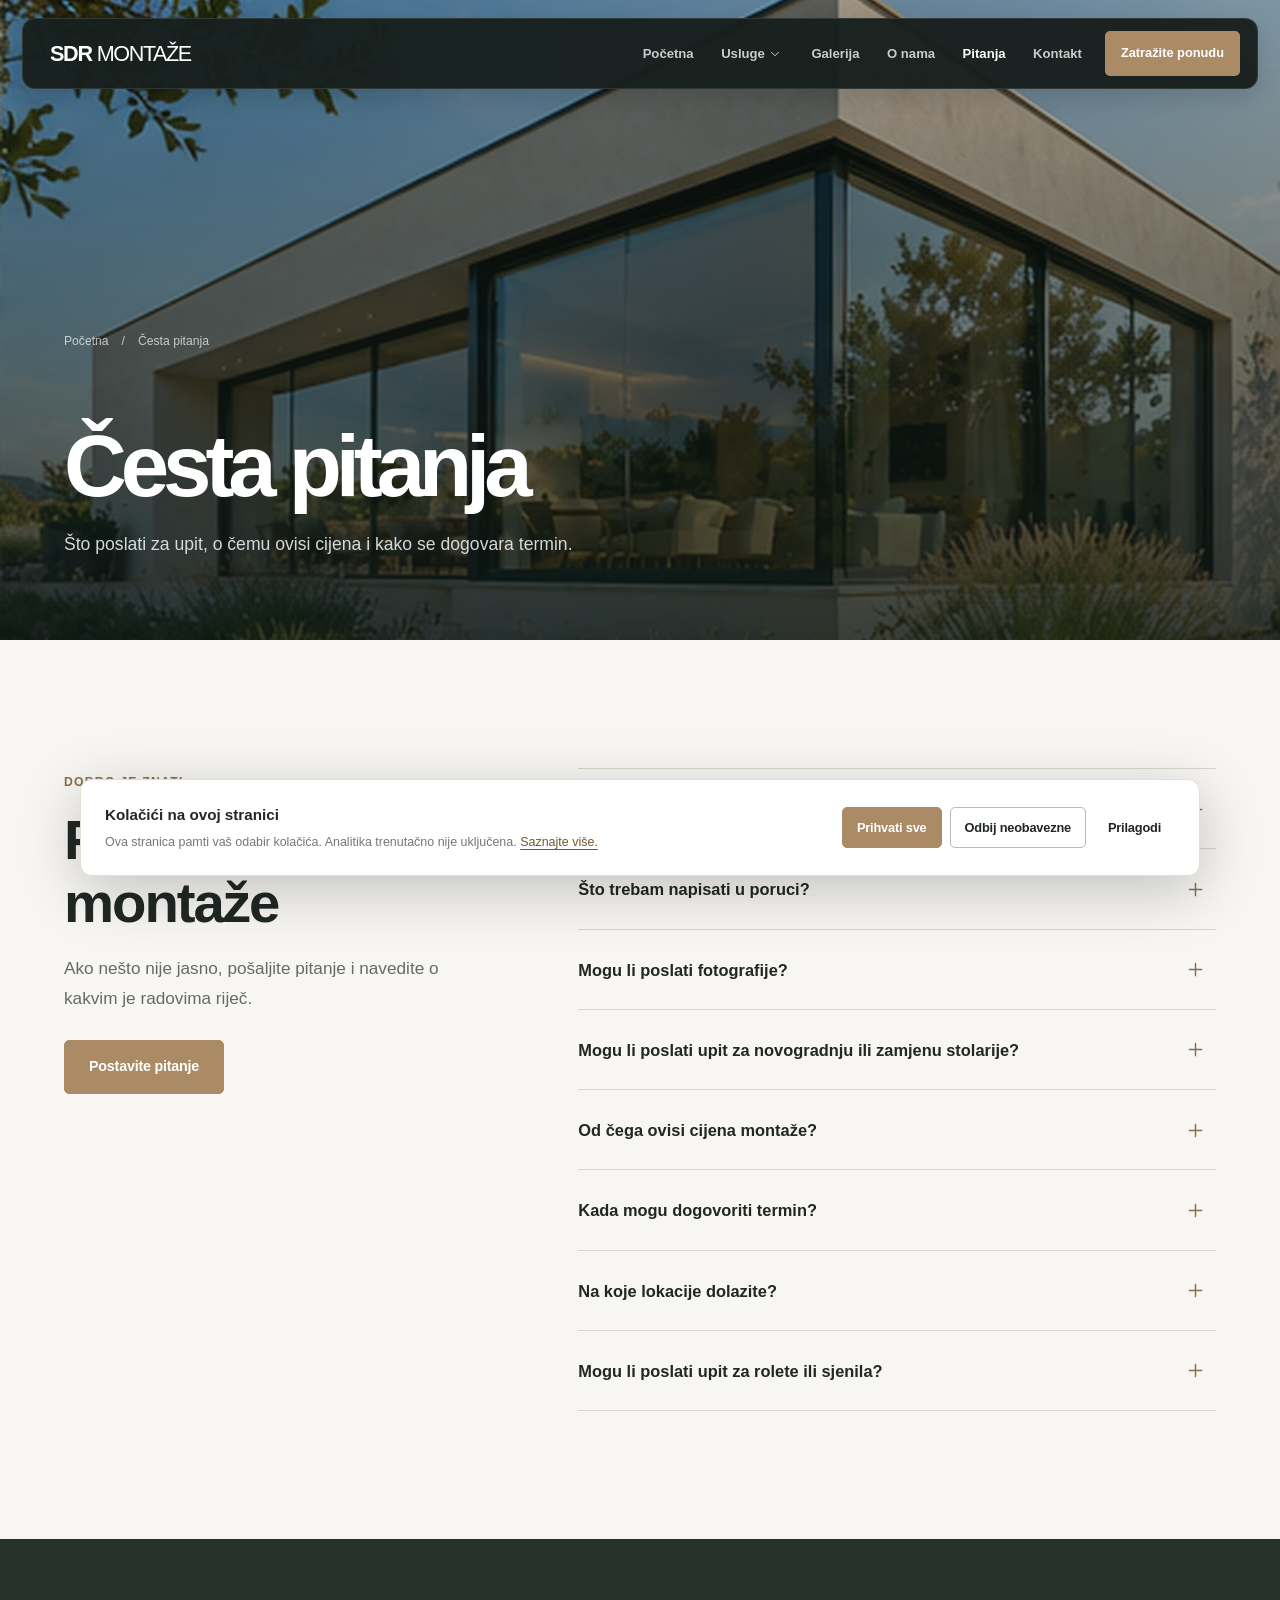
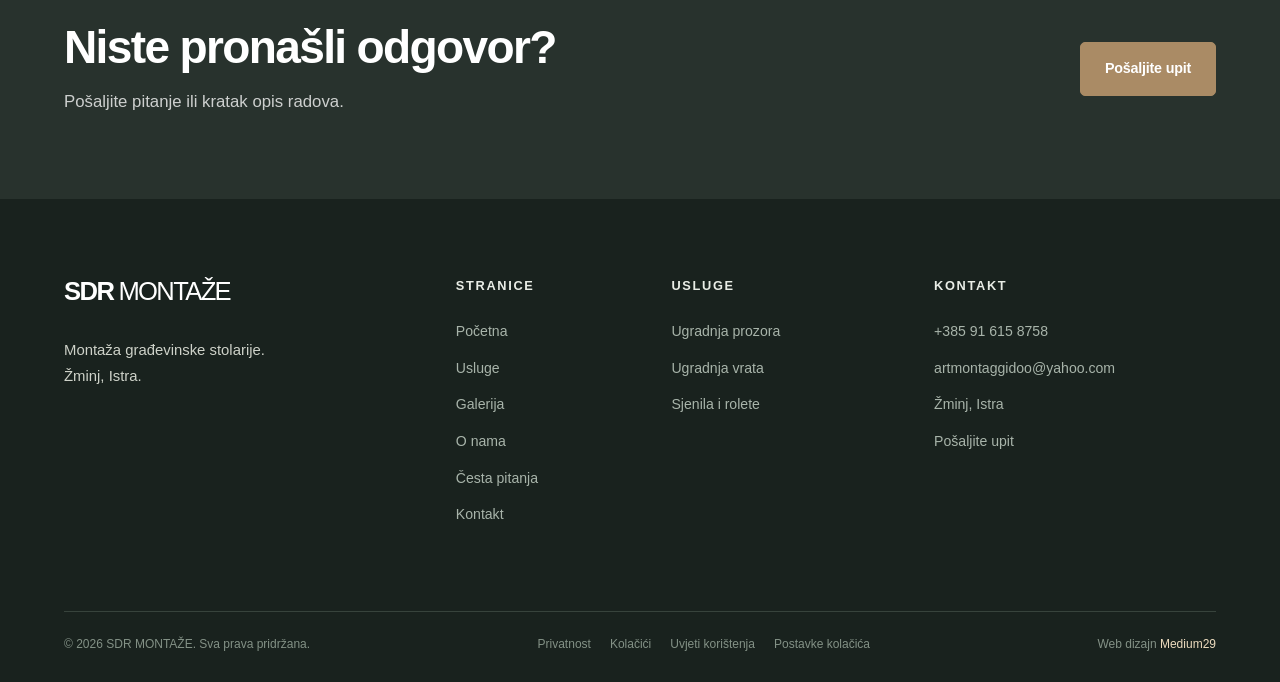
==== commit 22ef6dcc: "claude popravak" ====
--- a/cesta-pitanja/index.html
+++ b/cesta-pitanja/index.html
@@ -5,4 +5,4 @@
 <a class="header-cta" href="/kontakt/">Zatražite ponudu </a>
 <button aria-controls="main-navigation" aria-expanded="false" aria-label="Otvori izbornik" class="menu-toggle" data-menu-toggle=""><span></span><span></span></button></div></header><div class="menu-scrim" data-menu-scrim=""></div><main id="main"><section class="page-hero"><div class="page-hero__image"><picture class=""><source srcset="/assets/images/glass-corner.avif" type="image/avif"/><img alt="Česta pitanja" decoding="async" height="700" loading="eager" src="/assets/images/glass-corner.webp" width="980"/></picture></div><div class="page-hero__overlay"></div><div class="container page-hero__inner"><div class="breadcrumbs"><a href="/">Početna</a><span aria-hidden="true">/</span><span>Česta pitanja</span></div><h1>Česta pitanja</h1><p>Što poslati za upit, o čemu ovisi cijena i kako se dogovara termin.</p></div></section><section class="section section--cream"><div class="container faq-layout faq-layout--full"><div class="faq-layout__aside"><div class="section-head"><span class="eyebrow">DOBRO JE ZNATI</span><h2>Pitanja prije montaže</h2><p>Ako nešto nije jasno, pošaljite pitanje i navedite o kakvim je radovima riječ.</p></div><a class="btn btn--gold" href="/kontakt/"><span>Postavite pitanje</span></a></div><div class="faq-list"><details class="faq-item"><summary><span>Kako poslati upit za montažu?</span><svg aria-hidden="true" class="i" fill="none" height="21" stroke="currentColor" stroke-linecap="round" stroke-linejoin="round" stroke-width="1.65" viewbox="0 0 24 24" width="21"><path d="M12 5v14M5 12h14"></path></svg></summary><div class="faq-item__answer"><p>Pošaljite poruku preko kontakt stranice ili nazovite. Napišite je li riječ o prozorima, vratima ili sjenilima i gdje se objekt nalazi.</p></div></details><details class="faq-item"><summary><span>Što trebam napisati u poruci?</span><svg aria-hidden="true" class="i" fill="none" height="21" stroke="currentColor" stroke-linecap="round" stroke-linejoin="round" stroke-width="1.65" viewbox="0 0 24 24" width="21"><path d="M12 5v14M5 12h14"></path></svg></summary><div class="faq-item__answer"><p>Navedite vrstu stolarije, broj elemenata, lokaciju i okvirni termin. Ako imate mjere, nacrt ili fotografije, spomenite ih. Nije problem ako još nemate sve podatke.</p></div></details><details class="faq-item"><summary><span>Mogu li poslati fotografije?</span><svg aria-hidden="true" class="i" fill="none" height="21" stroke="currentColor" stroke-linecap="round" stroke-linejoin="round" stroke-width="1.65" viewbox="0 0 24 24" width="21"><path d="M12 5v14M5 12h14"></path></svg></summary><div class="faq-item__answer"><p>Da, fotografije možete poslati e-mailom. Najkorisnije su fotografije otvora i postojeće stolarije koju treba zamijeniti.</p></div></details><details class="faq-item"><summary><span>Mogu li poslati upit za novogradnju ili zamjenu stolarije?</span><svg aria-hidden="true" class="i" fill="none" height="21" stroke="currentColor" stroke-linecap="round" stroke-linejoin="round" stroke-width="1.65" viewbox="0 0 24 24" width="21"><path d="M12 5v14M5 12h14"></path></svg></summary><div class="faq-item__answer"><p>Možete poslati upit u oba slučaja. Napišite u kojoj je fazi objekt i koja se stolarija ugrađuje. Nakon toga može se provjeriti mogućnost izvedbe.</p></div></details><details class="faq-item"><summary><span>Od čega ovisi cijena montaže?</span><svg aria-hidden="true" class="i" fill="none" height="21" stroke="currentColor" stroke-linecap="round" stroke-linejoin="round" stroke-width="1.65" viewbox="0 0 24 24" width="21"><path d="M12 5v14M5 12h14"></path></svg></summary><div class="faq-item__answer"><p>Ovisi o broju i vrsti elemenata, stanju otvora, pristupu objektu i završnim radovima. Za procjenu treba znati što se ugrađuje i u kakvim uvjetima.</p></div></details><details class="faq-item"><summary><span>Kada mogu dogovoriti termin?</span><svg aria-hidden="true" class="i" fill="none" height="21" stroke="currentColor" stroke-linecap="round" stroke-linejoin="round" stroke-width="1.65" viewbox="0 0 24 24" width="21"><path d="M12 5v14M5 12h14"></path></svg></summary><div class="faq-item__answer"><p>Napišite kada planirate radove. Slobodan termin moguće je potvrditi nakon dogovora o vrsti i opsegu posla.</p></div></details><details class="faq-item"><summary><span>Na koje lokacije dolazite?</span><svg aria-hidden="true" class="i" fill="none" height="21" stroke="currentColor" stroke-linecap="round" stroke-linejoin="round" stroke-width="1.65" viewbox="0 0 24 24" width="21"><path d="M12 5v14M5 12h14"></path></svg></summary><div class="faq-item__answer"><p>Sjedište obrta je u Žminju. U upitu navedite mjesto radova kako biste mogli provjeriti je li dolazak moguć.</p></div></details><details class="faq-item"><summary><span>Mogu li poslati upit za rolete ili sjenila?</span><svg aria-hidden="true" class="i" fill="none" height="21" stroke="currentColor" stroke-linecap="round" stroke-linejoin="round" stroke-width="1.65" viewbox="0 0 24 24" width="21"><path d="M12 5v14M5 12h14"></path></svg></summary><div class="faq-item__answer"><p>Možete. Navedite vrstu sjenila, dimenzije ako ih imate i lokaciju. Prije dogovora potrebno je potvrditi dostupnost te vrste montaže.</p></div></details></div></div></section><section class="cta-band"><div class="container cta-band__inner"><div><h2>Niste pronašli odgovor?</h2><p>Pošaljite pitanje ili kratak opis radova.</p></div><a class="btn btn--gold" href="/kontakt/"><span>Pošaljite upit</span></a></div></section></main><footer class="footer"><div class="container"><div class="footer__top"><div class="footer__identity"><a class="brand brand--footer" href="/"><span class="brand__strong">SDR</span><span class="brand__light">MONTAŽE</span></a><p>Montaža građevinske stolarije.<br/>Žminj, Istra.</p></div>
 <div class="footer__col"><h3>Stranice</h3><a href="/">Početna</a><a href="/usluge/">Usluge</a><a href="/nasi-radovi/">Galerija</a><a href="/o-nama/">O nama</a><a href="/cesta-pitanja/">Česta pitanja</a><a href="/kontakt/">Kontakt</a></div><div class="footer__col"><h3>Usluge</h3><a href="/ugradnja-prozora/">Ugradnja prozora</a><a href="/ugradnja-vrata/">Ugradnja vrata</a><a href="/sjenila-rolete/">Sjenila i rolete</a></div><div class="footer__col"><h3>Kontakt</h3><a href="tel:+385916158758">+385 91 615 8758</a><a href="mailto:artmontaggidoo@yahoo.com">artmontaggidoo@yahoo.com</a><span>Žminj, Istra</span><a href="/kontakt/">Pošaljite upit </a></div></div>
-<div class="footer__bottom"><span>© <span data-year="">2026</span> SDR MONTAŽE. Sva prava pridržana.</span><div><a href="/privatnost/">Privatnost</a><a href="/kolacici/">Kolačići</a><a href="/uvjeti-koristenja/">Uvjeti korištenja</a><button class="footer__cookies" data-cookie-settings="">Postavke kolačića</button></div><span class="footer__credit">Web dizajn <a href="https://medium29.com" rel="noopener noreferrer" target="_blank">Medium29</a></span></div></div></footer><div aria-label="Brzi kontakt" class="mobile-actions"><a href="tel:+385916158758"><svg aria-hidden="true" class="i" fill="none" height="18" stroke="currentColor" stroke-linecap="round" stroke-linejoin="round" stroke-width="1.65" viewbox="0 0 24 24" width="18"><path d="M22 16.9v3a2 2 0 0 1-2.2 2 19.7 19.7 0 0 1-8.6-3.1 19.3 19.3 0 0 1-6-6A19.7 19.7 0 0 1 2.1 4.2 2 2 0 0 1 4.1 2h3a2 2 0 0 1 2 1.7c.15.97.41 1.94.77 2.85a2 2 0 0 1-.45 2.1L8.15 9.9a16 16 0 0 0 6 6l1.25-1.25a2 2 0 0 1 2.1-.45c.91.36 1.88.62 2.85.77a2 2 0 0 1 1.65 1.93z"></path></svg><span>Nazovite nas</span></a><a href="/kontakt/"><svg aria-hidden="true" class="i" fill="none" height="18" stroke="currentColor" stroke-linecap="round" stroke-linejoin="round" stroke-width="1.65" viewbox="0 0 24 24" width="18"><rect height="16" rx="2" width="20" x="2" y="4"></rect><path d="m22 7-10 7L2 7"></path></svg><span>Pošaljite upit</span></a></div><div aria-label="Postavke kolačića" aria-modal="false" class="cookie-banner" data-cookie-banner="" hidden="" role="dialog"><div class="cookie-banner__copy"><strong>Kolačići na ovoj stranici</strong><p>Ova demo stranica pamti vaš odabir kolačića. Analitika trenutačno nije uključena. <a href="/kolacici/">Saznajte više.</a></p></div><div class="cookie-banner__buttons"><button class="btn btn--gold btn--small" data-cookie-accept="">Prihvati sve</button><button class="btn btn--outline-dark btn--small" data-cookie-reject="">Odbij neobavezne</button><button class="btn btn--text btn--small" data-cookie-customize="">Prilagodi</button></div></div><div class="cookie-preferences" data-cookie-modal="" hidden=""><div aria-label="Postavke kolačića" aria-modal="true" class="cookie-preferences__panel" role="dialog"><div class="cookie-preferences__top"><h2>Postavke kolačića</h2><button aria-label="Zatvori" data-cookie-modal-close="">✕</button></div><p>Nužni kolačići potrebni su za funkcioniranje stranice. Analitički kolačići nisu aktivni u ovoj demo verziji.</p><label class="cookie-preferences__toggle"><span><strong>Nužni kolačići</strong><small>Uvijek aktivni</small></span><input checked="" disabled="" type="checkbox"/></label><label class="cookie-preferences__toggle"><span><strong>Analitički kolačići</strong><small>Mogu se uključiti tek nakon postavljanja analitike.</small></span><input data-analytics-choice="" type="checkbox"/></label><button class="btn btn--gold" data-cookie-save="">Spremi postavke</button></div></div><dialog aria-label="Pregled fotografije" class="lightbox" id="gallery-lightbox"><button aria-label="Zatvori fotografiju" class="lightbox__close" data-lightbox-close="" type="button"><svg aria-hidden="true" class="i" fill="none" height="25" stroke="currentColor" stroke-linecap="round" stroke-linejoin="round" stroke-width="1.65" viewbox="0 0 24 24" width="25"><path d="M18 6 6 18M6 6l12 12"></path></svg></button><div class="lightbox__stage"><button aria-label="Prethodna fotografija" class="lightbox__prev" data-lightbox-prev="" type="button">‹</button><img alt="" data-lightbox-img="" src=""/><button aria-label="Sljedeća fotografija" class="lightbox__next" data-lightbox-next="" type="button">›</button></div><div class="lightbox__caption"><span data-lightbox-caption=""></span><span>Ilustrativna fotografija</span></div></dialog></body></html>+<div class="footer__bottom"><span>© <span data-year="">2026</span> SDR MONTAŽE. Sva prava pridržana.</span><div><a href="/privatnost/">Privatnost</a><a href="/kolacici/">Kolačići</a><a href="/uvjeti-koristenja/">Uvjeti korištenja</a><button class="footer__cookies" data-cookie-settings="">Postavke kolačića</button></div><span class="footer__credit">Web dizajn <a href="https://medium29.com" rel="noopener noreferrer" target="_blank">Medium29</a></span></div></div></footer><div aria-label="Brzi kontakt" class="mobile-actions"><a href="tel:+385916158758"><svg aria-hidden="true" class="i" fill="none" height="18" stroke="currentColor" stroke-linecap="round" stroke-linejoin="round" stroke-width="1.65" viewbox="0 0 24 24" width="18"><path d="M22 16.9v3a2 2 0 0 1-2.2 2 19.7 19.7 0 0 1-8.6-3.1 19.3 19.3 0 0 1-6-6A19.7 19.7 0 0 1 2.1 4.2 2 2 0 0 1 4.1 2h3a2 2 0 0 1 2 1.7c.15.97.41 1.94.77 2.85a2 2 0 0 1-.45 2.1L8.15 9.9a16 16 0 0 0 6 6l1.25-1.25a2 2 0 0 1 2.1-.45c.91.36 1.88.62 2.85.77a2 2 0 0 1 1.65 1.93z"></path></svg><span>Nazovite nas</span></a><a href="/kontakt/"><svg aria-hidden="true" class="i" fill="none" height="18" stroke="currentColor" stroke-linecap="round" stroke-linejoin="round" stroke-width="1.65" viewbox="0 0 24 24" width="18"><rect height="16" rx="2" width="20" x="2" y="4"></rect><path d="m22 7-10 7L2 7"></path></svg><span>Pošaljite upit</span></a></div><div aria-label="Postavke kolačića" aria-modal="false" class="cookie-banner" data-cookie-banner="" hidden="" role="dialog"><div class="cookie-banner__copy"><strong>Kolačići na ovoj stranici</strong><p>Ova stranica pamti vaš odabir kolačića. Analitika trenutačno nije uključena. <a href="/kolacici/">Saznajte više.</a></p></div><div class="cookie-banner__buttons"><button class="btn btn--gold btn--small" data-cookie-accept="">Prihvati sve</button><button class="btn btn--outline-dark btn--small" data-cookie-reject="">Odbij neobavezne</button><button class="btn btn--text btn--small" data-cookie-customize="">Prilagodi</button></div></div><div class="cookie-preferences" data-cookie-modal="" hidden=""><div aria-label="Postavke kolačića" aria-modal="true" class="cookie-preferences__panel" role="dialog"><div class="cookie-preferences__top"><h2>Postavke kolačića</h2><button aria-label="Zatvori" data-cookie-modal-close="">✕</button></div><p>Nužni kolačići potrebni su za funkcioniranje stranice. Analitički kolačići trenutačno nisu aktivni.</p><label class="cookie-preferences__toggle"><span><strong>Nužni kolačići</strong><small>Uvijek aktivni</small></span><input checked="" disabled="" type="checkbox"/></label><label class="cookie-preferences__toggle"><span><strong>Analitički kolačići</strong><small>Mogu se uključiti tek nakon postavljanja analitike.</small></span><input data-analytics-choice="" type="checkbox"/></label><button class="btn btn--gold" data-cookie-save="">Spremi postavke</button></div></div><dialog aria-label="Pregled fotografije" class="lightbox" id="gallery-lightbox"><button aria-label="Zatvori fotografiju" class="lightbox__close" data-lightbox-close="" type="button"><svg aria-hidden="true" class="i" fill="none" height="25" stroke="currentColor" stroke-linecap="round" stroke-linejoin="round" stroke-width="1.65" viewbox="0 0 24 24" width="25"><path d="M18 6 6 18M6 6l12 12"></path></svg></button><div class="lightbox__stage"><button aria-label="Prethodna fotografija" class="lightbox__prev" data-lightbox-prev="" type="button">‹</button><img alt="" data-lightbox-img="" src=""/><button aria-label="Sljedeća fotografija" class="lightbox__next" data-lightbox-next="" type="button">›</button></div><div class="lightbox__caption"><span data-lightbox-caption=""></span><span>Ilustrativna fotografija</span></div></dialog></body></html>
--- a/assets/css/main.css
+++ b/assets/css/main.css
@@ -149,3 +149,37 @@
 @media(max-width:760px){.cta-band{min-height:unset}.cta-band__inner{padding-top:60px;padding-bottom:60px}.service-card__copy{min-height:unset}}
 @media(max-width:560px){.hero__content{padding-top:140px;padding-bottom:120px}.hero h1{font-size:clamp(2.75rem,10.5vw,4.3rem)}.cta-band h2{font-size:2.35rem}.process-item>span{font-size:2.6rem}.service-card__copy{padding:23px 22px 26px}.site-header__inner{box-shadow:0 5px 20px rgba(0,0,0,.12)}.intro__wordmark{font-size:clamp(2.55rem,9.8vw,4.15rem)}}
 @media(prefers-reduced-motion:reduce){.intro__wordmark,html.intro-pending .intro__wordmark,.intro.is-active .intro__wordmark{opacity:1;transform:none;animation:none!important}}
+
+
+/* MOBILNI HERO — CTA gumbi moraju ostati iznad obavijesti o kolačićima i donje kontakt trake. */
+@media(max-width:760px){
+.cookie-banner{padding:15px 16px;gap:12px}
+.cookie-banner__copy strong{font-size:.9rem}
+.cookie-banner__copy p{font-size:.76rem;margin-top:4px}
+.cookie-banner__buttons .btn{min-height:44px}
+.cookie-banner__buttons .btn:nth-child(3){min-height:33px;font-size:.78rem}
+body.cookie-prompt .hero__content{padding-top:112px;padding-bottom:clamp(240px,34vh,320px)}
+}
+@media(max-width:560px){
+body.cookie-prompt .hero__content{padding-top:106px;padding-bottom:clamp(235px,33vh,310px)}
+body.cookie-prompt .hero__content>p{margin-bottom:22px}
+}
+/* Dok je privola na ekranu, ona ima prednost pred donjom kontakt trakom. */
+@media(max-width:760px){
+body.cookie-prompt .mobile-actions{display:none}
+body.cookie-prompt .cookie-banner{bottom:calc(12px + env(safe-area-inset-bottom))}
+}
+/* Niski ekrani: kompaktnija privola, gumbi u jednom redu. */
+@media(max-width:760px) and (max-height:780px){
+.cookie-banner{padding:13px 14px;gap:10px}
+.cookie-banner__copy p{font-size:.73rem;line-height:1.5}
+.cookie-banner__buttons{grid-template-columns:1fr 1fr auto;gap:6px}
+.cookie-banner__buttons .btn{min-height:42px;font-size:.73rem}
+.cookie-banner__buttons .btn:nth-child(3){grid-column:auto;min-height:42px;padding-inline:11px;font-size:.73rem}
+body.cookie-prompt .hero__content{padding-top:100px;padding-bottom:clamp(185px,27vh,250px)}
+}
+@media(max-width:760px) and (max-height:700px){
+body.cookie-prompt .hero__content{padding-top:100px;padding-bottom:clamp(200px,31vh,235px)}
+body.cookie-prompt .hero__eyebrow{margin-bottom:19px}
+body.cookie-prompt .hero__content>p{margin-bottom:15px}
+}
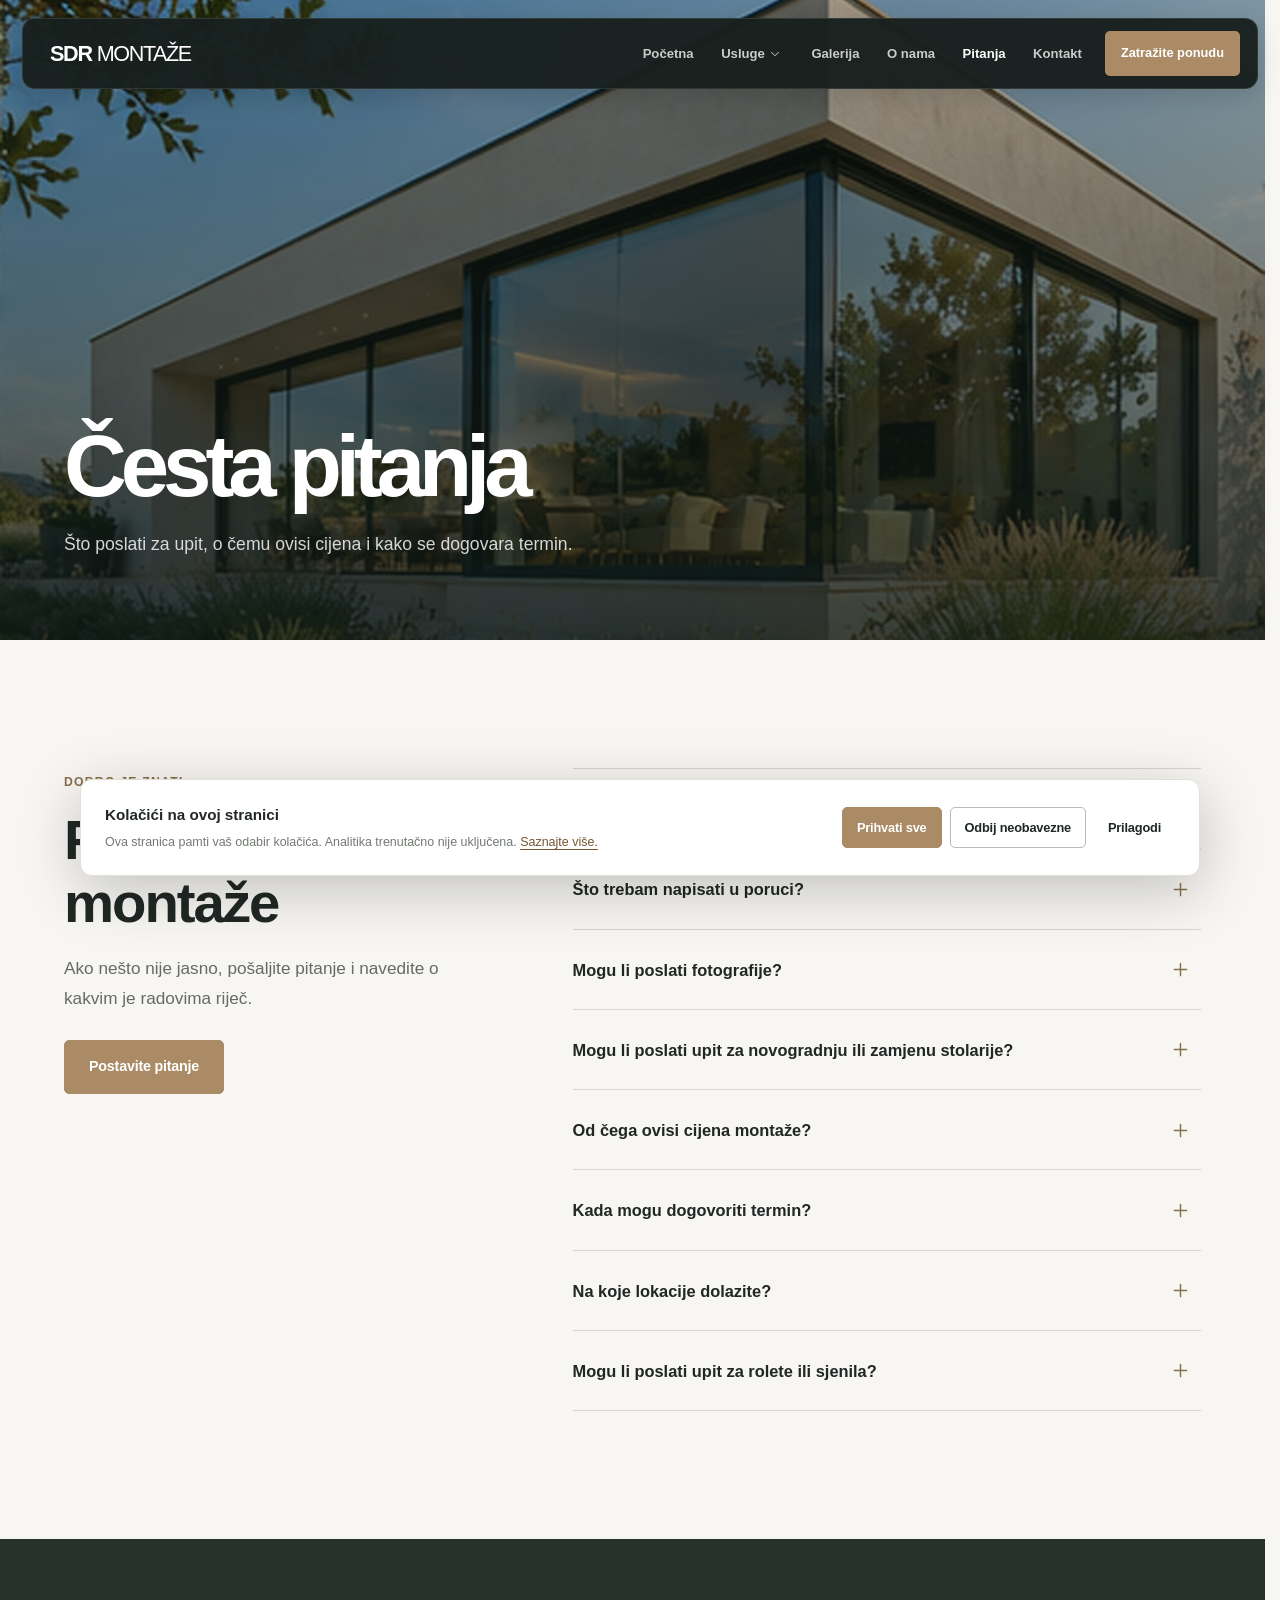
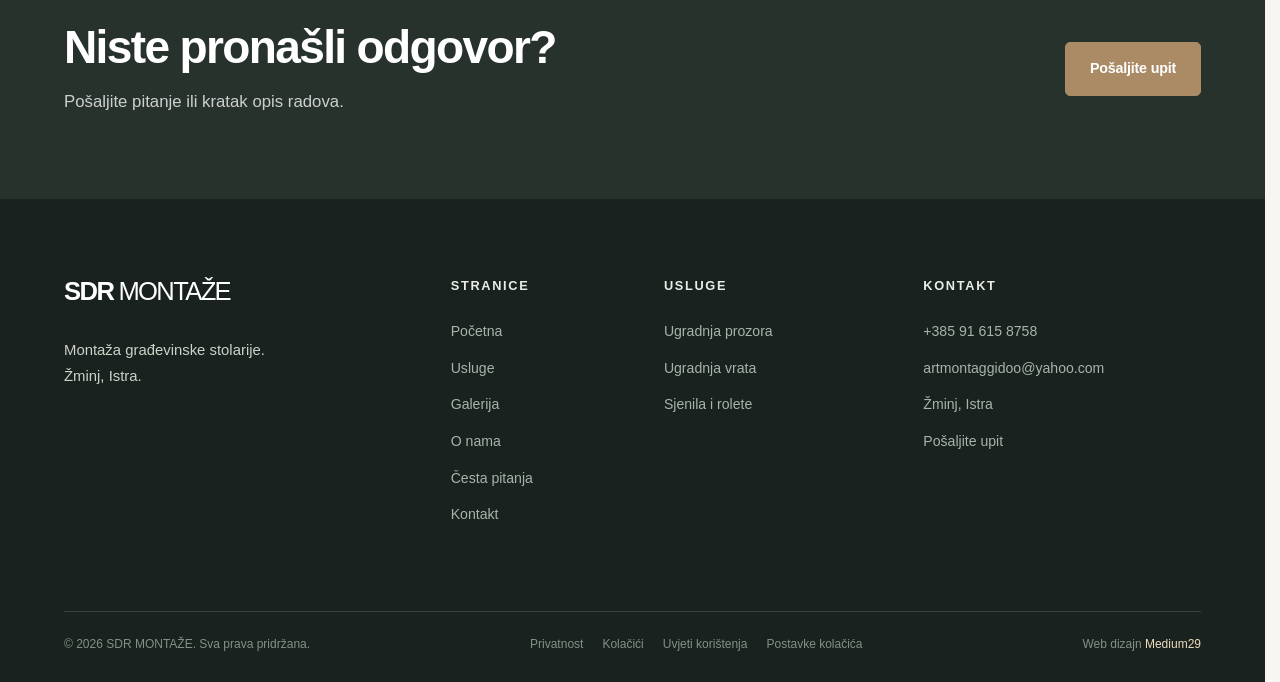
==== commit 05df3642: "2" ====
--- a/cesta-pitanja/index.html
+++ b/cesta-pitanja/index.html
@@ -1,8 +1,8 @@
 <!DOCTYPE html>
-<html lang="hr"><head><meta charset="utf-8"/><meta content="width=device-width,initial-scale=1,viewport-fit=cover" name="viewport"/><meta content="#202725" name="theme-color"/><meta content="light" name="color-scheme"/><meta content="Odgovori na pitanja o upitima, planiranju montaže, terminima i informacijama koje je korisno pripremiti." name="description"/><meta content="noindex,nofollow" data-seo-robots="" name="robots"/><title>Česta pitanja | SDR Montaže</title><meta content="website" property="og:type"/><meta content="hr_HR" property="og:locale"/><meta content="SDR Montaže" property="og:site_name"/><meta content="Česta pitanja | SDR Montaže" property="og:title"/><meta content="Odgovori na pitanja o upitima, planiranju montaže, terminima i informacijama koje je korisno pripremiti." property="og:description"/><meta content="/assets/images/og-image.jpg" property="og:image"/><meta content="summary_large_image" name="twitter:card"/><link href="/favicon.svg" rel="icon" type="image/svg+xml"/><link href="/assets/images/apple-touch-icon.png" rel="apple-touch-icon"/><link href="/assets/css/main.css" rel="stylesheet"/><script type="application/ld+json">{"@context": "https://schema.org", "@type": "Organization", "name": "SDR Montaže", "description": "Montaža građevinske stolarije", "address": {"@type": "PostalAddress", "addressLocality": "Žminj", "addressRegion": "Istarska županija", "addressCountry": "HR"}}</script><script type="application/ld+json">{"@context": "https://schema.org", "@type": "BreadcrumbList", "itemListElement": [{"@type": "ListItem", "position": 1, "name": "Početna", "item": "/"}, {"@type": "ListItem", "position": 2, "name": "Česta pitanja", "item": "/cesta-pitanja/"}]}</script><script defer="" src="/assets/js/site-config.js"></script><script defer="" src="/assets/js/main.js"></script></head><body class="is-inner" data-page="faq"><a class="skip-link" href="#main">Preskoči na sadržaj</a>
+<html lang="hr"><head><meta charset="utf-8"/><meta content="width=device-width,initial-scale=1,viewport-fit=cover" name="viewport"/><meta content="#202725" name="theme-color"/><meta content="light" name="color-scheme"/><meta content="Odgovori na pitanja o upitima, planiranju montaže, terminima i informacijama koje je korisno pripremiti." name="description"/><meta content="noindex,nofollow" data-seo-robots="" name="robots"/><title>Česta pitanja | SDR Montaže</title><meta content="website" property="og:type"/><meta content="hr_HR" property="og:locale"/><meta content="SDR Montaže" property="og:site_name"/><meta content="Česta pitanja | SDR Montaže" property="og:title"/><meta content="Odgovori na pitanja o upitima, planiranju montaže, terminima i informacijama koje je korisno pripremiti." property="og:description"/><meta content="/assets/images/og-image.jpg" property="og:image"/><meta content="summary_large_image" name="twitter:card"/><link href="/favicon.svg" rel="icon" type="image/svg+xml"/><link href="/assets/images/apple-touch-icon.png" rel="apple-touch-icon"/><link href="/assets/css/main.css" rel="stylesheet"/><script type="application/ld+json">{"@context": "https://schema.org", "@type": "Organization", "name": "SDR Montaže", "description": "Montaža građevinske stolarije", "address": {"@type": "PostalAddress", "addressLocality": "Žminj", "addressRegion": "Istarska županija", "addressCountry": "HR"}}</script><script defer="" src="/assets/js/site-config.js"></script><script defer="" src="/assets/js/main.js"></script></head><body class="is-inner" data-page="faq"><a class="skip-link" href="#main">Preskoči na sadržaj</a>
 <header class="site-header" data-header=""><div class="site-header__inner"><a aria-label="SDR Montaže — početna" class="brand" href="/"><span class="brand__strong">SDR</span><span class="brand__light">MONTAŽE</span></a>
 <nav aria-label="Glavna navigacija" class="nav" id="main-navigation"><a class="nav__link" href="/">Početna</a><div class="nav__dropdown"><a class="nav__link" href="/usluge/">Usluge</a><button aria-expanded="false" aria-label="Otvori popis usluga" class="nav__drop-btn" data-dropdown-toggle="" type="button"><svg aria-hidden="true" class="i" fill="none" height="14" stroke="currentColor" stroke-linecap="round" stroke-linejoin="round" stroke-width="1.65" viewbox="0 0 24 24" width="14"><path d="m6 9 6 6 6-6"></path></svg></button><div class="nav__submenu" role="menu"><a href="/ugradnja-prozora/" role="menuitem">Ugradnja prozora</a><a href="/ugradnja-vrata/" role="menuitem">Ugradnja vrata</a><a href="/sjenila-rolete/" role="menuitem">Sjenila i rolete</a></div></div><a class="nav__link" href="/nasi-radovi/">Galerija</a><a class="nav__link" href="/o-nama/">O nama</a><a aria-current="page" class="nav__link is-current" href="/cesta-pitanja/">Pitanja</a><a class="nav__link" href="/kontakt/">Kontakt</a><a class="nav__mobile-cta" href="/kontakt/">Zatražite ponudu </a></nav>
 <a class="header-cta" href="/kontakt/">Zatražite ponudu </a>
-<button aria-controls="main-navigation" aria-expanded="false" aria-label="Otvori izbornik" class="menu-toggle" data-menu-toggle=""><span></span><span></span></button></div></header><div class="menu-scrim" data-menu-scrim=""></div><main id="main"><section class="page-hero"><div class="page-hero__image"><picture class=""><source srcset="/assets/images/glass-corner.avif" type="image/avif"/><img alt="Česta pitanja" decoding="async" height="700" loading="eager" src="/assets/images/glass-corner.webp" width="980"/></picture></div><div class="page-hero__overlay"></div><div class="container page-hero__inner"><div class="breadcrumbs"><a href="/">Početna</a><span aria-hidden="true">/</span><span>Česta pitanja</span></div><h1>Česta pitanja</h1><p>Što poslati za upit, o čemu ovisi cijena i kako se dogovara termin.</p></div></section><section class="section section--cream"><div class="container faq-layout faq-layout--full"><div class="faq-layout__aside"><div class="section-head"><span class="eyebrow">DOBRO JE ZNATI</span><h2>Pitanja prije montaže</h2><p>Ako nešto nije jasno, pošaljite pitanje i navedite o kakvim je radovima riječ.</p></div><a class="btn btn--gold" href="/kontakt/"><span>Postavite pitanje</span></a></div><div class="faq-list"><details class="faq-item"><summary><span>Kako poslati upit za montažu?</span><svg aria-hidden="true" class="i" fill="none" height="21" stroke="currentColor" stroke-linecap="round" stroke-linejoin="round" stroke-width="1.65" viewbox="0 0 24 24" width="21"><path d="M12 5v14M5 12h14"></path></svg></summary><div class="faq-item__answer"><p>Pošaljite poruku preko kontakt stranice ili nazovite. Napišite je li riječ o prozorima, vratima ili sjenilima i gdje se objekt nalazi.</p></div></details><details class="faq-item"><summary><span>Što trebam napisati u poruci?</span><svg aria-hidden="true" class="i" fill="none" height="21" stroke="currentColor" stroke-linecap="round" stroke-linejoin="round" stroke-width="1.65" viewbox="0 0 24 24" width="21"><path d="M12 5v14M5 12h14"></path></svg></summary><div class="faq-item__answer"><p>Navedite vrstu stolarije, broj elemenata, lokaciju i okvirni termin. Ako imate mjere, nacrt ili fotografije, spomenite ih. Nije problem ako još nemate sve podatke.</p></div></details><details class="faq-item"><summary><span>Mogu li poslati fotografije?</span><svg aria-hidden="true" class="i" fill="none" height="21" stroke="currentColor" stroke-linecap="round" stroke-linejoin="round" stroke-width="1.65" viewbox="0 0 24 24" width="21"><path d="M12 5v14M5 12h14"></path></svg></summary><div class="faq-item__answer"><p>Da, fotografije možete poslati e-mailom. Najkorisnije su fotografije otvora i postojeće stolarije koju treba zamijeniti.</p></div></details><details class="faq-item"><summary><span>Mogu li poslati upit za novogradnju ili zamjenu stolarije?</span><svg aria-hidden="true" class="i" fill="none" height="21" stroke="currentColor" stroke-linecap="round" stroke-linejoin="round" stroke-width="1.65" viewbox="0 0 24 24" width="21"><path d="M12 5v14M5 12h14"></path></svg></summary><div class="faq-item__answer"><p>Možete poslati upit u oba slučaja. Napišite u kojoj je fazi objekt i koja se stolarija ugrađuje. Nakon toga može se provjeriti mogućnost izvedbe.</p></div></details><details class="faq-item"><summary><span>Od čega ovisi cijena montaže?</span><svg aria-hidden="true" class="i" fill="none" height="21" stroke="currentColor" stroke-linecap="round" stroke-linejoin="round" stroke-width="1.65" viewbox="0 0 24 24" width="21"><path d="M12 5v14M5 12h14"></path></svg></summary><div class="faq-item__answer"><p>Ovisi o broju i vrsti elemenata, stanju otvora, pristupu objektu i završnim radovima. Za procjenu treba znati što se ugrađuje i u kakvim uvjetima.</p></div></details><details class="faq-item"><summary><span>Kada mogu dogovoriti termin?</span><svg aria-hidden="true" class="i" fill="none" height="21" stroke="currentColor" stroke-linecap="round" stroke-linejoin="round" stroke-width="1.65" viewbox="0 0 24 24" width="21"><path d="M12 5v14M5 12h14"></path></svg></summary><div class="faq-item__answer"><p>Napišite kada planirate radove. Slobodan termin moguće je potvrditi nakon dogovora o vrsti i opsegu posla.</p></div></details><details class="faq-item"><summary><span>Na koje lokacije dolazite?</span><svg aria-hidden="true" class="i" fill="none" height="21" stroke="currentColor" stroke-linecap="round" stroke-linejoin="round" stroke-width="1.65" viewbox="0 0 24 24" width="21"><path d="M12 5v14M5 12h14"></path></svg></summary><div class="faq-item__answer"><p>Sjedište obrta je u Žminju. U upitu navedite mjesto radova kako biste mogli provjeriti je li dolazak moguć.</p></div></details><details class="faq-item"><summary><span>Mogu li poslati upit za rolete ili sjenila?</span><svg aria-hidden="true" class="i" fill="none" height="21" stroke="currentColor" stroke-linecap="round" stroke-linejoin="round" stroke-width="1.65" viewbox="0 0 24 24" width="21"><path d="M12 5v14M5 12h14"></path></svg></summary><div class="faq-item__answer"><p>Možete. Navedite vrstu sjenila, dimenzije ako ih imate i lokaciju. Prije dogovora potrebno je potvrditi dostupnost te vrste montaže.</p></div></details></div></div></section><section class="cta-band"><div class="container cta-band__inner"><div><h2>Niste pronašli odgovor?</h2><p>Pošaljite pitanje ili kratak opis radova.</p></div><a class="btn btn--gold" href="/kontakt/"><span>Pošaljite upit</span></a></div></section></main><footer class="footer"><div class="container"><div class="footer__top"><div class="footer__identity"><a class="brand brand--footer" href="/"><span class="brand__strong">SDR</span><span class="brand__light">MONTAŽE</span></a><p>Montaža građevinske stolarije.<br/>Žminj, Istra.</p></div>
+<button aria-controls="main-navigation" aria-expanded="false" aria-label="Otvori izbornik" class="menu-toggle" data-menu-toggle=""><span></span><span></span></button></div></header><div class="menu-scrim" data-menu-scrim=""></div><main id="main"><section class="page-hero"><div class="page-hero__image"><picture class=""><source srcset="/assets/images/glass-corner.avif" type="image/avif"/><img alt="Česta pitanja" decoding="async" height="700" loading="eager" src="/assets/images/glass-corner.webp" width="980"/></picture></div><div class="page-hero__overlay"></div><div class="container page-hero__inner"><h1>Česta pitanja</h1><p>Što poslati za upit, o čemu ovisi cijena i kako se dogovara termin.</p></div></section><section class="section section--cream"><div class="container faq-layout faq-layout--full"><div class="faq-layout__aside"><div class="section-head"><span class="eyebrow">DOBRO JE ZNATI</span><h2>Pitanja prije montaže</h2><p>Ako nešto nije jasno, pošaljite pitanje i navedite o kakvim je radovima riječ.</p></div><a class="btn btn--gold" href="/kontakt/"><span>Postavite pitanje</span></a></div><div class="faq-list"><details class="faq-item"><summary><span>Kako poslati upit za montažu?</span><svg aria-hidden="true" class="i" fill="none" height="21" stroke="currentColor" stroke-linecap="round" stroke-linejoin="round" stroke-width="1.65" viewbox="0 0 24 24" width="21"><path d="M12 5v14M5 12h14"></path></svg></summary><div class="faq-item__answer"><p>Pošaljite poruku preko kontakt stranice ili nazovite. Napišite je li riječ o prozorima, vratima ili sjenilima i gdje se objekt nalazi.</p></div></details><details class="faq-item"><summary><span>Što trebam napisati u poruci?</span><svg aria-hidden="true" class="i" fill="none" height="21" stroke="currentColor" stroke-linecap="round" stroke-linejoin="round" stroke-width="1.65" viewbox="0 0 24 24" width="21"><path d="M12 5v14M5 12h14"></path></svg></summary><div class="faq-item__answer"><p>Navedite vrstu stolarije, broj elemenata, lokaciju i okvirni termin. Ako imate mjere, nacrt ili fotografije, spomenite ih. Nije problem ako još nemate sve podatke.</p></div></details><details class="faq-item"><summary><span>Mogu li poslati fotografije?</span><svg aria-hidden="true" class="i" fill="none" height="21" stroke="currentColor" stroke-linecap="round" stroke-linejoin="round" stroke-width="1.65" viewbox="0 0 24 24" width="21"><path d="M12 5v14M5 12h14"></path></svg></summary><div class="faq-item__answer"><p>Da, fotografije možete poslati e-mailom. Najkorisnije su fotografije otvora i postojeće stolarije koju treba zamijeniti.</p></div></details><details class="faq-item"><summary><span>Mogu li poslati upit za novogradnju ili zamjenu stolarije?</span><svg aria-hidden="true" class="i" fill="none" height="21" stroke="currentColor" stroke-linecap="round" stroke-linejoin="round" stroke-width="1.65" viewbox="0 0 24 24" width="21"><path d="M12 5v14M5 12h14"></path></svg></summary><div class="faq-item__answer"><p>Možete poslati upit u oba slučaja. Napišite u kojoj je fazi objekt i koja se stolarija ugrađuje. Nakon toga može se provjeriti mogućnost izvedbe.</p></div></details><details class="faq-item"><summary><span>Od čega ovisi cijena montaže?</span><svg aria-hidden="true" class="i" fill="none" height="21" stroke="currentColor" stroke-linecap="round" stroke-linejoin="round" stroke-width="1.65" viewbox="0 0 24 24" width="21"><path d="M12 5v14M5 12h14"></path></svg></summary><div class="faq-item__answer"><p>Ovisi o broju i vrsti elemenata, stanju otvora, pristupu objektu i završnim radovima. Za procjenu treba znati što se ugrađuje i u kakvim uvjetima.</p></div></details><details class="faq-item"><summary><span>Kada mogu dogovoriti termin?</span><svg aria-hidden="true" class="i" fill="none" height="21" stroke="currentColor" stroke-linecap="round" stroke-linejoin="round" stroke-width="1.65" viewbox="0 0 24 24" width="21"><path d="M12 5v14M5 12h14"></path></svg></summary><div class="faq-item__answer"><p>Napišite kada planirate radove. Slobodan termin moguće je potvrditi nakon dogovora o vrsti i opsegu posla.</p></div></details><details class="faq-item"><summary><span>Na koje lokacije dolazite?</span><svg aria-hidden="true" class="i" fill="none" height="21" stroke="currentColor" stroke-linecap="round" stroke-linejoin="round" stroke-width="1.65" viewbox="0 0 24 24" width="21"><path d="M12 5v14M5 12h14"></path></svg></summary><div class="faq-item__answer"><p>Sjedište obrta je u Žminju. U upitu navedite mjesto radova kako biste mogli provjeriti je li dolazak moguć.</p></div></details><details class="faq-item"><summary><span>Mogu li poslati upit za rolete ili sjenila?</span><svg aria-hidden="true" class="i" fill="none" height="21" stroke="currentColor" stroke-linecap="round" stroke-linejoin="round" stroke-width="1.65" viewbox="0 0 24 24" width="21"><path d="M12 5v14M5 12h14"></path></svg></summary><div class="faq-item__answer"><p>Možete. Navedite vrstu sjenila, dimenzije ako ih imate i lokaciju. Prije dogovora potrebno je potvrditi dostupnost te vrste montaže.</p></div></details></div></div></section><section class="cta-band"><div class="container cta-band__inner"><div><h2>Niste pronašli odgovor?</h2><p>Pošaljite pitanje ili kratak opis radova.</p></div><a class="btn btn--gold" href="/kontakt/"><span>Pošaljite upit</span></a></div></section></main><footer class="footer"><div class="container"><div class="footer__top"><div class="footer__identity"><a class="brand brand--footer" href="/"><span class="brand__strong">SDR</span><span class="brand__light">MONTAŽE</span></a><p>Montaža građevinske stolarije.<br/>Žminj, Istra.</p></div>
 <div class="footer__col"><h3>Stranice</h3><a href="/">Početna</a><a href="/usluge/">Usluge</a><a href="/nasi-radovi/">Galerija</a><a href="/o-nama/">O nama</a><a href="/cesta-pitanja/">Česta pitanja</a><a href="/kontakt/">Kontakt</a></div><div class="footer__col"><h3>Usluge</h3><a href="/ugradnja-prozora/">Ugradnja prozora</a><a href="/ugradnja-vrata/">Ugradnja vrata</a><a href="/sjenila-rolete/">Sjenila i rolete</a></div><div class="footer__col"><h3>Kontakt</h3><a href="tel:+385916158758">+385 91 615 8758</a><a href="mailto:artmontaggidoo@yahoo.com">artmontaggidoo@yahoo.com</a><span>Žminj, Istra</span><a href="/kontakt/">Pošaljite upit </a></div></div>
 <div class="footer__bottom"><span>© <span data-year="">2026</span> SDR MONTAŽE. Sva prava pridržana.</span><div><a href="/privatnost/">Privatnost</a><a href="/kolacici/">Kolačići</a><a href="/uvjeti-koristenja/">Uvjeti korištenja</a><button class="footer__cookies" data-cookie-settings="">Postavke kolačića</button></div><span class="footer__credit">Web dizajn <a href="https://medium29.com" rel="noopener noreferrer" target="_blank">Medium29</a></span></div></div></footer><div aria-label="Brzi kontakt" class="mobile-actions"><a href="tel:+385916158758"><svg aria-hidden="true" class="i" fill="none" height="18" stroke="currentColor" stroke-linecap="round" stroke-linejoin="round" stroke-width="1.65" viewbox="0 0 24 24" width="18"><path d="M22 16.9v3a2 2 0 0 1-2.2 2 19.7 19.7 0 0 1-8.6-3.1 19.3 19.3 0 0 1-6-6A19.7 19.7 0 0 1 2.1 4.2 2 2 0 0 1 4.1 2h3a2 2 0 0 1 2 1.7c.15.97.41 1.94.77 2.85a2 2 0 0 1-.45 2.1L8.15 9.9a16 16 0 0 0 6 6l1.25-1.25a2 2 0 0 1 2.1-.45c.91.36 1.88.62 2.85.77a2 2 0 0 1 1.65 1.93z"></path></svg><span>Nazovite nas</span></a><a href="/kontakt/"><svg aria-hidden="true" class="i" fill="none" height="18" stroke="currentColor" stroke-linecap="round" stroke-linejoin="round" stroke-width="1.65" viewbox="0 0 24 24" width="18"><rect height="16" rx="2" width="20" x="2" y="4"></rect><path d="m22 7-10 7L2 7"></path></svg><span>Pošaljite upit</span></a></div><div aria-label="Postavke kolačića" aria-modal="false" class="cookie-banner" data-cookie-banner="" hidden="" role="dialog"><div class="cookie-banner__copy"><strong>Kolačići na ovoj stranici</strong><p>Ova stranica pamti vaš odabir kolačića. Analitika trenutačno nije uključena. <a href="/kolacici/">Saznajte više.</a></p></div><div class="cookie-banner__buttons"><button class="btn btn--gold btn--small" data-cookie-accept="">Prihvati sve</button><button class="btn btn--outline-dark btn--small" data-cookie-reject="">Odbij neobavezne</button><button class="btn btn--text btn--small" data-cookie-customize="">Prilagodi</button></div></div><div class="cookie-preferences" data-cookie-modal="" hidden=""><div aria-label="Postavke kolačića" aria-modal="true" class="cookie-preferences__panel" role="dialog"><div class="cookie-preferences__top"><h2>Postavke kolačića</h2><button aria-label="Zatvori" data-cookie-modal-close="">✕</button></div><p>Nužni kolačići potrebni su za funkcioniranje stranice. Analitički kolačići trenutačno nisu aktivni.</p><label class="cookie-preferences__toggle"><span><strong>Nužni kolačići</strong><small>Uvijek aktivni</small></span><input checked="" disabled="" type="checkbox"/></label><label class="cookie-preferences__toggle"><span><strong>Analitički kolačići</strong><small>Mogu se uključiti tek nakon postavljanja analitike.</small></span><input data-analytics-choice="" type="checkbox"/></label><button class="btn btn--gold" data-cookie-save="">Spremi postavke</button></div></div><dialog aria-label="Pregled fotografije" class="lightbox" id="gallery-lightbox"><button aria-label="Zatvori fotografiju" class="lightbox__close" data-lightbox-close="" type="button"><svg aria-hidden="true" class="i" fill="none" height="25" stroke="currentColor" stroke-linecap="round" stroke-linejoin="round" stroke-width="1.65" viewbox="0 0 24 24" width="25"><path d="M18 6 6 18M6 6l12 12"></path></svg></button><div class="lightbox__stage"><button aria-label="Prethodna fotografija" class="lightbox__prev" data-lightbox-prev="" type="button">‹</button><img alt="" data-lightbox-img="" src=""/><button aria-label="Sljedeća fotografija" class="lightbox__next" data-lightbox-next="" type="button">›</button></div><div class="lightbox__caption"><span data-lightbox-caption=""></span><span>Ilustrativna fotografija</span></div></dialog></body></html>
--- a/assets/css/main.css
+++ b/assets/css/main.css
@@ -183,3 +183,124 @@
 body.cookie-prompt .hero__eyebrow{margin-bottom:19px}
 body.cookie-prompt .hero__content>p{margin-bottom:15px}
 }
+
+
+/* SDR MONTAŽE / INTRO VARIJANTA — klizna staklena stijena */
+html.intro-pending:not(.intro-opening) [data-header],
+html.intro-pending:not(.intro-opening) .hero__content,
+html.intro-pending:not(.intro-opening) .hero__scroll{opacity:0;transform:translateY(18px)}
+[data-header],.hero__content,.hero__scroll{transition:opacity .55s ease,transform .75s cubic-bezier(.22,.61,.36,1)}
+.intro{background:#111917;transition:opacity .42s ease,visibility .42s ease}
+.intro__visual{opacity:.24;filter:saturate(.92)}
+.intro__shade{background:linear-gradient(180deg,rgba(8,14,13,.34),rgba(8,14,13,.58))}
+.intro__doors{position:absolute;inset:0;display:grid;grid-template-columns:1fr 1fr;z-index:1;pointer-events:none}
+.intro__panel{position:relative;overflow:hidden;background:linear-gradient(180deg,rgba(33,41,39,.58),rgba(24,30,28,.72));backdrop-filter:blur(3px);-webkit-backdrop-filter:blur(3px);border-block:1px solid rgba(255,255,255,.12);box-shadow:inset 0 0 0 1px rgba(255,255,255,.04);transition:transform .86s cubic-bezier(.22,.61,.36,1),opacity .38s ease}
+.intro__panel--left{border-right:2px solid rgba(255,255,255,.16)}
+.intro__panel--right{border-left:2px solid rgba(0,0,0,.22)}
+.intro__panel::before{content:"";position:absolute;inset:0;background:linear-gradient(105deg,rgba(255,255,255,.12),rgba(255,255,255,0) 36%,rgba(255,255,255,.06) 60%,rgba(255,255,255,0) 76%);opacity:.7}
+.intro__panel::after{content:"";position:absolute;top:50%;width:3px;height:clamp(74px,14vh,128px);border-radius:999px;background:linear-gradient(180deg,rgba(214,194,162,.82),rgba(172,141,101,.92));box-shadow:0 0 0 1px rgba(255,255,255,.08),0 8px 20px rgba(0,0,0,.16);transform:translateY(-50%)}
+.intro__panel--left::after{right:clamp(20px,2.5vw,34px)}
+.intro__panel--right::after{left:clamp(20px,2.5vw,34px)}
+.intro__center{z-index:2}
+.intro__wordmark{opacity:0;transform:translateY(10px);transition:opacity .32s ease,transform .6s ease,color .32s ease;text-shadow:0 6px 24px rgba(0,0,0,.22)}
+.intro.is-active .intro__wordmark,html.intro-pending .intro__wordmark{animation:sdrWordmark .72s .1s ease-out both!important}
+.intro.is-opening .intro__wordmark{animation:none!important;opacity:0;transform:translateY(-8px) scale(.98)}
+.intro__skip{z-index:3}
+.intro.is-opening .intro__panel--left{transform:translateX(-102%)}
+.intro.is-opening .intro__panel--right{transform:translateX(102%)}
+.intro.is-opening .intro__panel{opacity:.94}
+@media(max-width:760px){
+  html.intro-pending:not(.intro-opening) .hero__content{transform:translateY(14px)}
+  .intro__panel::after{height:clamp(64px,11vh,96px)}
+}
+@media(max-width:560px){
+  .intro__visual{opacity:.21}
+  .intro__shade{background:linear-gradient(180deg,rgba(8,14,13,.28),rgba(8,14,13,.62))}
+  .intro__panel{backdrop-filter:blur(2px);-webkit-backdrop-filter:blur(2px)}
+  .intro__panel--left::after{right:16px}
+  .intro__panel--right::after{left:16px}
+  .intro__skip{bottom:22px}
+}
+@media(prefers-reduced-motion:reduce){
+  html.intro-pending:not(.intro-opening) [data-header],
+  html.intro-pending:not(.intro-opening) .hero__content,
+  html.intro-pending:not(.intro-opening) .hero__scroll{opacity:1;transform:none}
+  .intro__panel{transition:none}
+  .intro.is-opening .intro__panel--left,
+  .intro.is-opening .intro__panel--right{transform:none}
+}
+
+
+/* SDR MONTAŽE / mirniji prijelaz sa staklene stijene na naslovnicu.
+   Uključuje postupni dolazak navigacije i sadržaja, bez naglog uklanjanja panela. */
+html.intro-pending:not(.intro-revealing) [data-header],
+html.intro-pending:not(.intro-revealing) .hero__content,
+html.intro-pending:not(.intro-revealing) .hero__scroll {
+  opacity:0;
+  transform:translateY(14px);
+}
+/* Staged reveal: header arrives first, then the central hero content. */
+[data-header] {
+  transition:top .25s ease,opacity .72s ease,transform .9s cubic-bezier(.22,.61,.36,1);
+}
+.hero__content {
+  transition:opacity .95s ease,transform 1.05s cubic-bezier(.22,.61,.36,1);
+}
+html.intro-revealing .hero__content {
+  transition-delay:.17s;
+}
+.intro {
+  transition:opacity .4s ease,visibility .4s ease,background-color .98s ease;
+}
+.intro__visual {
+  transition:opacity 1.02s ease!important;
+}
+.intro__shade {
+  transition:opacity .95s ease;
+}
+.intro__panel {
+  transition:transform 1.32s cubic-bezier(.65,0,.19,1),opacity .42s ease;
+  will-change:transform;
+}
+.intro.is-active.is-opening,.intro.is-opening {
+  background-color:transparent;
+}
+.intro.is-opening .intro__visual,
+.intro.is-opening .intro__shade {
+  opacity:0;
+}
+.intro__center {
+  transition:opacity .42s ease,transform .58s cubic-bezier(.22,.61,.36,1);
+}
+.intro.is-opening .intro__center {
+  opacity:0;
+  transform:translateY(-10px);
+}
+.intro.is-opening .intro__skip {
+  opacity:0;
+  pointer-events:none;
+  transition:opacity .3s ease;
+}
+/* Skip every animation for people who request reduced motion. */
+@media (prefers-reduced-motion:reduce) {
+  html.intro-pending:not(.intro-revealing) [data-header],
+  html.intro-pending:not(.intro-revealing) .hero__content,
+  html.intro-pending:not(.intro-revealing) .hero__scroll {
+    opacity:1;
+    transform:none;
+  }
+  .intro__panel {will-change:auto;transition:none}
+}
+
+
+/* SDR MONTAŽE / završno uklanjanje mikrotrzaja pri izlasku iz introa */
+/* Reserve the scrollbar track throughout the animation so the centered hero and
+   floating navigation never move sideways when scrolling is unlocked. */
+html{scrollbar-gutter:stable}
+/* Keep the fixed intro isolated from page layout and avoid a paint flash at teardown. */
+.intro{contain:layout paint}
+
+/* Breadcrumbs removed: keep comfortable spacing beneath the floating header. */
+.page-hero__inner>h1{margin-top:clamp(39px,4vw,64px)}
+.legal-hero .container>h1{margin-top:clamp(38px,4vw,54px)}
+@media(max-width:560px){.page-hero__inner>h1{margin-top:34px}.legal-hero .container>h1{margin-top:28px}}
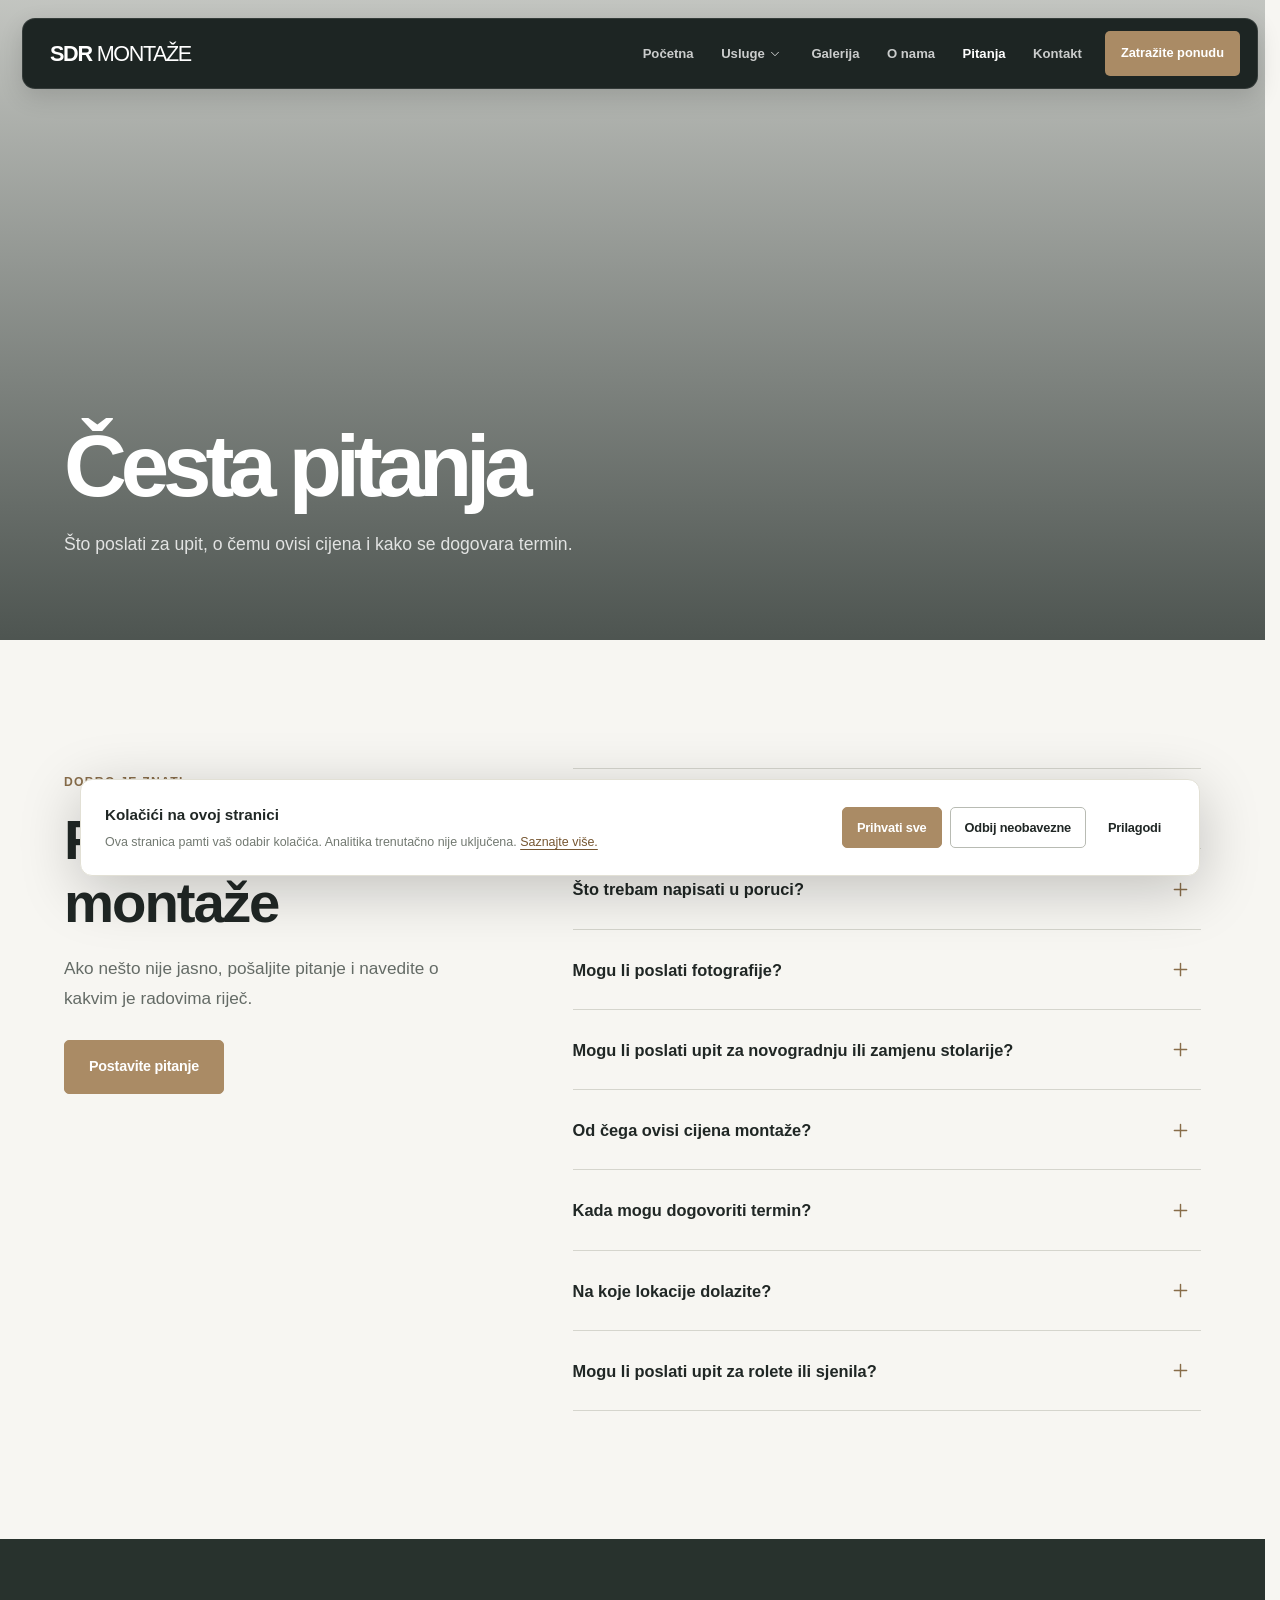
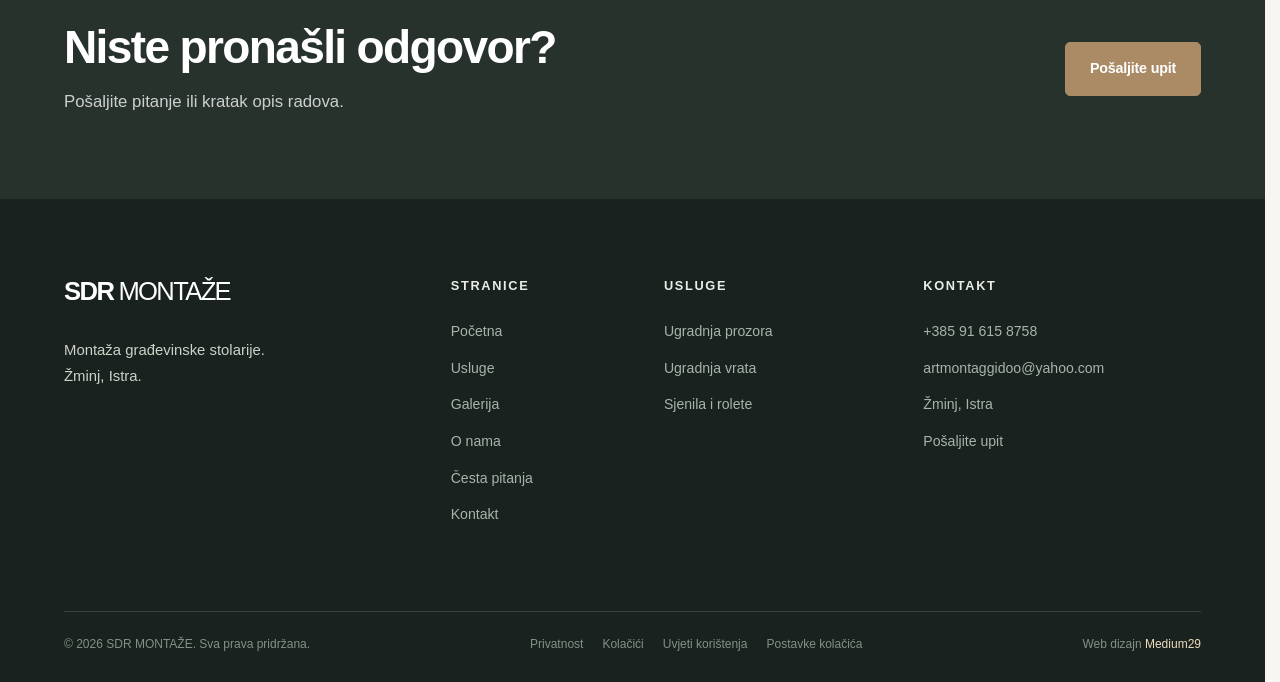
==== commit 8aed7d66: "3" ====
--- a/cesta-pitanja/index.html
+++ b/cesta-pitanja/index.html
@@ -3,6 +3,6 @@
 <header class="site-header" data-header=""><div class="site-header__inner"><a aria-label="SDR Montaže — početna" class="brand" href="/"><span class="brand__strong">SDR</span><span class="brand__light">MONTAŽE</span></a>
 <nav aria-label="Glavna navigacija" class="nav" id="main-navigation"><a class="nav__link" href="/">Početna</a><div class="nav__dropdown"><a class="nav__link" href="/usluge/">Usluge</a><button aria-expanded="false" aria-label="Otvori popis usluga" class="nav__drop-btn" data-dropdown-toggle="" type="button"><svg aria-hidden="true" class="i" fill="none" height="14" stroke="currentColor" stroke-linecap="round" stroke-linejoin="round" stroke-width="1.65" viewbox="0 0 24 24" width="14"><path d="m6 9 6 6 6-6"></path></svg></button><div class="nav__submenu" role="menu"><a href="/ugradnja-prozora/" role="menuitem">Ugradnja prozora</a><a href="/ugradnja-vrata/" role="menuitem">Ugradnja vrata</a><a href="/sjenila-rolete/" role="menuitem">Sjenila i rolete</a></div></div><a class="nav__link" href="/nasi-radovi/">Galerija</a><a class="nav__link" href="/o-nama/">O nama</a><a aria-current="page" class="nav__link is-current" href="/cesta-pitanja/">Pitanja</a><a class="nav__link" href="/kontakt/">Kontakt</a><a class="nav__mobile-cta" href="/kontakt/">Zatražite ponudu </a></nav>
 <a class="header-cta" href="/kontakt/">Zatražite ponudu </a>
-<button aria-controls="main-navigation" aria-expanded="false" aria-label="Otvori izbornik" class="menu-toggle" data-menu-toggle=""><span></span><span></span></button></div></header><div class="menu-scrim" data-menu-scrim=""></div><main id="main"><section class="page-hero"><div class="page-hero__image"><picture class=""><source srcset="/assets/images/glass-corner.avif" type="image/avif"/><img alt="Česta pitanja" decoding="async" height="700" loading="eager" src="/assets/images/glass-corner.webp" width="980"/></picture></div><div class="page-hero__overlay"></div><div class="container page-hero__inner"><h1>Česta pitanja</h1><p>Što poslati za upit, o čemu ovisi cijena i kako se dogovara termin.</p></div></section><section class="section section--cream"><div class="container faq-layout faq-layout--full"><div class="faq-layout__aside"><div class="section-head"><span class="eyebrow">DOBRO JE ZNATI</span><h2>Pitanja prije montaže</h2><p>Ako nešto nije jasno, pošaljite pitanje i navedite o kakvim je radovima riječ.</p></div><a class="btn btn--gold" href="/kontakt/"><span>Postavite pitanje</span></a></div><div class="faq-list"><details class="faq-item"><summary><span>Kako poslati upit za montažu?</span><svg aria-hidden="true" class="i" fill="none" height="21" stroke="currentColor" stroke-linecap="round" stroke-linejoin="round" stroke-width="1.65" viewbox="0 0 24 24" width="21"><path d="M12 5v14M5 12h14"></path></svg></summary><div class="faq-item__answer"><p>Pošaljite poruku preko kontakt stranice ili nazovite. Napišite je li riječ o prozorima, vratima ili sjenilima i gdje se objekt nalazi.</p></div></details><details class="faq-item"><summary><span>Što trebam napisati u poruci?</span><svg aria-hidden="true" class="i" fill="none" height="21" stroke="currentColor" stroke-linecap="round" stroke-linejoin="round" stroke-width="1.65" viewbox="0 0 24 24" width="21"><path d="M12 5v14M5 12h14"></path></svg></summary><div class="faq-item__answer"><p>Navedite vrstu stolarije, broj elemenata, lokaciju i okvirni termin. Ako imate mjere, nacrt ili fotografije, spomenite ih. Nije problem ako još nemate sve podatke.</p></div></details><details class="faq-item"><summary><span>Mogu li poslati fotografije?</span><svg aria-hidden="true" class="i" fill="none" height="21" stroke="currentColor" stroke-linecap="round" stroke-linejoin="round" stroke-width="1.65" viewbox="0 0 24 24" width="21"><path d="M12 5v14M5 12h14"></path></svg></summary><div class="faq-item__answer"><p>Da, fotografije možete poslati e-mailom. Najkorisnije su fotografije otvora i postojeće stolarije koju treba zamijeniti.</p></div></details><details class="faq-item"><summary><span>Mogu li poslati upit za novogradnju ili zamjenu stolarije?</span><svg aria-hidden="true" class="i" fill="none" height="21" stroke="currentColor" stroke-linecap="round" stroke-linejoin="round" stroke-width="1.65" viewbox="0 0 24 24" width="21"><path d="M12 5v14M5 12h14"></path></svg></summary><div class="faq-item__answer"><p>Možete poslati upit u oba slučaja. Napišite u kojoj je fazi objekt i koja se stolarija ugrađuje. Nakon toga može se provjeriti mogućnost izvedbe.</p></div></details><details class="faq-item"><summary><span>Od čega ovisi cijena montaže?</span><svg aria-hidden="true" class="i" fill="none" height="21" stroke="currentColor" stroke-linecap="round" stroke-linejoin="round" stroke-width="1.65" viewbox="0 0 24 24" width="21"><path d="M12 5v14M5 12h14"></path></svg></summary><div class="faq-item__answer"><p>Ovisi o broju i vrsti elemenata, stanju otvora, pristupu objektu i završnim radovima. Za procjenu treba znati što se ugrađuje i u kakvim uvjetima.</p></div></details><details class="faq-item"><summary><span>Kada mogu dogovoriti termin?</span><svg aria-hidden="true" class="i" fill="none" height="21" stroke="currentColor" stroke-linecap="round" stroke-linejoin="round" stroke-width="1.65" viewbox="0 0 24 24" width="21"><path d="M12 5v14M5 12h14"></path></svg></summary><div class="faq-item__answer"><p>Napišite kada planirate radove. Slobodan termin moguće je potvrditi nakon dogovora o vrsti i opsegu posla.</p></div></details><details class="faq-item"><summary><span>Na koje lokacije dolazite?</span><svg aria-hidden="true" class="i" fill="none" height="21" stroke="currentColor" stroke-linecap="round" stroke-linejoin="round" stroke-width="1.65" viewbox="0 0 24 24" width="21"><path d="M12 5v14M5 12h14"></path></svg></summary><div class="faq-item__answer"><p>Sjedište obrta je u Žminju. U upitu navedite mjesto radova kako biste mogli provjeriti je li dolazak moguć.</p></div></details><details class="faq-item"><summary><span>Mogu li poslati upit za rolete ili sjenila?</span><svg aria-hidden="true" class="i" fill="none" height="21" stroke="currentColor" stroke-linecap="round" stroke-linejoin="round" stroke-width="1.65" viewbox="0 0 24 24" width="21"><path d="M12 5v14M5 12h14"></path></svg></summary><div class="faq-item__answer"><p>Možete. Navedite vrstu sjenila, dimenzije ako ih imate i lokaciju. Prije dogovora potrebno je potvrditi dostupnost te vrste montaže.</p></div></details></div></div></section><section class="cta-band"><div class="container cta-band__inner"><div><h2>Niste pronašli odgovor?</h2><p>Pošaljite pitanje ili kratak opis radova.</p></div><a class="btn btn--gold" href="/kontakt/"><span>Pošaljite upit</span></a></div></section></main><footer class="footer"><div class="container"><div class="footer__top"><div class="footer__identity"><a class="brand brand--footer" href="/"><span class="brand__strong">SDR</span><span class="brand__light">MONTAŽE</span></a><p>Montaža građevinske stolarije.<br/>Žminj, Istra.</p></div>
+<button aria-controls="main-navigation" aria-expanded="false" aria-label="Otvori izbornik" class="menu-toggle" data-menu-toggle=""><span></span><span></span></button></div></header><div class="menu-scrim" data-menu-scrim=""></div><main id="main"><section class="page-hero"><div class="page-hero__image"><picture class=""><source media="(min-width: 921px)" srcset="/assets/images/glass-corner-desktop-2400.avif" type="image/avif"/><source media="(min-width: 921px)" srcset="/assets/images/glass-corner-desktop-2400.webp" type="image/webp"/><source srcset="/assets/images/glass-corner.avif" type="image/avif"/><img alt="Česta pitanja" decoding="async" height="700" loading="eager" src="/assets/images/glass-corner.webp" width="980"/></picture></div><div class="page-hero__overlay"></div><div class="container page-hero__inner"><h1>Česta pitanja</h1><p>Što poslati za upit, o čemu ovisi cijena i kako se dogovara termin.</p></div></section><section class="section section--cream"><div class="container faq-layout faq-layout--full"><div class="faq-layout__aside"><div class="section-head"><span class="eyebrow">DOBRO JE ZNATI</span><h2>Pitanja prije montaže</h2><p>Ako nešto nije jasno, pošaljite pitanje i navedite o kakvim je radovima riječ.</p></div><a class="btn btn--gold" href="/kontakt/"><span>Postavite pitanje</span></a></div><div class="faq-list"><details class="faq-item"><summary><span>Kako poslati upit za montažu?</span><svg aria-hidden="true" class="i" fill="none" height="21" stroke="currentColor" stroke-linecap="round" stroke-linejoin="round" stroke-width="1.65" viewbox="0 0 24 24" width="21"><path d="M12 5v14M5 12h14"></path></svg></summary><div class="faq-item__answer"><p>Pošaljite poruku preko kontakt stranice ili nazovite. Napišite je li riječ o prozorima, vratima ili sjenilima i gdje se objekt nalazi.</p></div></details><details class="faq-item"><summary><span>Što trebam napisati u poruci?</span><svg aria-hidden="true" class="i" fill="none" height="21" stroke="currentColor" stroke-linecap="round" stroke-linejoin="round" stroke-width="1.65" viewbox="0 0 24 24" width="21"><path d="M12 5v14M5 12h14"></path></svg></summary><div class="faq-item__answer"><p>Navedite vrstu stolarije, broj elemenata, lokaciju i okvirni termin. Ako imate mjere, nacrt ili fotografije, spomenite ih. Nije problem ako još nemate sve podatke.</p></div></details><details class="faq-item"><summary><span>Mogu li poslati fotografije?</span><svg aria-hidden="true" class="i" fill="none" height="21" stroke="currentColor" stroke-linecap="round" stroke-linejoin="round" stroke-width="1.65" viewbox="0 0 24 24" width="21"><path d="M12 5v14M5 12h14"></path></svg></summary><div class="faq-item__answer"><p>Da, fotografije možete poslati e-mailom. Najkorisnije su fotografije otvora i postojeće stolarije koju treba zamijeniti.</p></div></details><details class="faq-item"><summary><span>Mogu li poslati upit za novogradnju ili zamjenu stolarije?</span><svg aria-hidden="true" class="i" fill="none" height="21" stroke="currentColor" stroke-linecap="round" stroke-linejoin="round" stroke-width="1.65" viewbox="0 0 24 24" width="21"><path d="M12 5v14M5 12h14"></path></svg></summary><div class="faq-item__answer"><p>Možete poslati upit u oba slučaja. Napišite u kojoj je fazi objekt i koja se stolarija ugrađuje. Nakon toga može se provjeriti mogućnost izvedbe.</p></div></details><details class="faq-item"><summary><span>Od čega ovisi cijena montaže?</span><svg aria-hidden="true" class="i" fill="none" height="21" stroke="currentColor" stroke-linecap="round" stroke-linejoin="round" stroke-width="1.65" viewbox="0 0 24 24" width="21"><path d="M12 5v14M5 12h14"></path></svg></summary><div class="faq-item__answer"><p>Ovisi o broju i vrsti elemenata, stanju otvora, pristupu objektu i završnim radovima. Za procjenu treba znati što se ugrađuje i u kakvim uvjetima.</p></div></details><details class="faq-item"><summary><span>Kada mogu dogovoriti termin?</span><svg aria-hidden="true" class="i" fill="none" height="21" stroke="currentColor" stroke-linecap="round" stroke-linejoin="round" stroke-width="1.65" viewbox="0 0 24 24" width="21"><path d="M12 5v14M5 12h14"></path></svg></summary><div class="faq-item__answer"><p>Napišite kada planirate radove. Slobodan termin moguće je potvrditi nakon dogovora o vrsti i opsegu posla.</p></div></details><details class="faq-item"><summary><span>Na koje lokacije dolazite?</span><svg aria-hidden="true" class="i" fill="none" height="21" stroke="currentColor" stroke-linecap="round" stroke-linejoin="round" stroke-width="1.65" viewbox="0 0 24 24" width="21"><path d="M12 5v14M5 12h14"></path></svg></summary><div class="faq-item__answer"><p>Sjedište obrta je u Žminju. U upitu navedite mjesto radova kako biste mogli provjeriti je li dolazak moguć.</p></div></details><details class="faq-item"><summary><span>Mogu li poslati upit za rolete ili sjenila?</span><svg aria-hidden="true" class="i" fill="none" height="21" stroke="currentColor" stroke-linecap="round" stroke-linejoin="round" stroke-width="1.65" viewbox="0 0 24 24" width="21"><path d="M12 5v14M5 12h14"></path></svg></summary><div class="faq-item__answer"><p>Možete. Navedite vrstu sjenila, dimenzije ako ih imate i lokaciju. Prije dogovora potrebno je potvrditi dostupnost te vrste montaže.</p></div></details></div></div></section><section class="cta-band"><div class="container cta-band__inner"><div><h2>Niste pronašli odgovor?</h2><p>Pošaljite pitanje ili kratak opis radova.</p></div><a class="btn btn--gold" href="/kontakt/"><span>Pošaljite upit</span></a></div></section></main><footer class="footer"><div class="container"><div class="footer__top"><div class="footer__identity"><a class="brand brand--footer" href="/"><span class="brand__strong">SDR</span><span class="brand__light">MONTAŽE</span></a><p>Montaža građevinske stolarije.<br/>Žminj, Istra.</p></div>
 <div class="footer__col"><h3>Stranice</h3><a href="/">Početna</a><a href="/usluge/">Usluge</a><a href="/nasi-radovi/">Galerija</a><a href="/o-nama/">O nama</a><a href="/cesta-pitanja/">Česta pitanja</a><a href="/kontakt/">Kontakt</a></div><div class="footer__col"><h3>Usluge</h3><a href="/ugradnja-prozora/">Ugradnja prozora</a><a href="/ugradnja-vrata/">Ugradnja vrata</a><a href="/sjenila-rolete/">Sjenila i rolete</a></div><div class="footer__col"><h3>Kontakt</h3><a href="tel:+385916158758">+385 91 615 8758</a><a href="mailto:artmontaggidoo@yahoo.com">artmontaggidoo@yahoo.com</a><span>Žminj, Istra</span><a href="/kontakt/">Pošaljite upit </a></div></div>
 <div class="footer__bottom"><span>© <span data-year="">2026</span> SDR MONTAŽE. Sva prava pridržana.</span><div><a href="/privatnost/">Privatnost</a><a href="/kolacici/">Kolačići</a><a href="/uvjeti-koristenja/">Uvjeti korištenja</a><button class="footer__cookies" data-cookie-settings="">Postavke kolačića</button></div><span class="footer__credit">Web dizajn <a href="https://medium29.com" rel="noopener noreferrer" target="_blank">Medium29</a></span></div></div></footer><div aria-label="Brzi kontakt" class="mobile-actions"><a href="tel:+385916158758"><svg aria-hidden="true" class="i" fill="none" height="18" stroke="currentColor" stroke-linecap="round" stroke-linejoin="round" stroke-width="1.65" viewbox="0 0 24 24" width="18"><path d="M22 16.9v3a2 2 0 0 1-2.2 2 19.7 19.7 0 0 1-8.6-3.1 19.3 19.3 0 0 1-6-6A19.7 19.7 0 0 1 2.1 4.2 2 2 0 0 1 4.1 2h3a2 2 0 0 1 2 1.7c.15.97.41 1.94.77 2.85a2 2 0 0 1-.45 2.1L8.15 9.9a16 16 0 0 0 6 6l1.25-1.25a2 2 0 0 1 2.1-.45c.91.36 1.88.62 2.85.77a2 2 0 0 1 1.65 1.93z"></path></svg><span>Nazovite nas</span></a><a href="/kontakt/"><svg aria-hidden="true" class="i" fill="none" height="18" stroke="currentColor" stroke-linecap="round" stroke-linejoin="round" stroke-width="1.65" viewbox="0 0 24 24" width="18"><rect height="16" rx="2" width="20" x="2" y="4"></rect><path d="m22 7-10 7L2 7"></path></svg><span>Pošaljite upit</span></a></div><div aria-label="Postavke kolačića" aria-modal="false" class="cookie-banner" data-cookie-banner="" hidden="" role="dialog"><div class="cookie-banner__copy"><strong>Kolačići na ovoj stranici</strong><p>Ova stranica pamti vaš odabir kolačića. Analitika trenutačno nije uključena. <a href="/kolacici/">Saznajte više.</a></p></div><div class="cookie-banner__buttons"><button class="btn btn--gold btn--small" data-cookie-accept="">Prihvati sve</button><button class="btn btn--outline-dark btn--small" data-cookie-reject="">Odbij neobavezne</button><button class="btn btn--text btn--small" data-cookie-customize="">Prilagodi</button></div></div><div class="cookie-preferences" data-cookie-modal="" hidden=""><div aria-label="Postavke kolačića" aria-modal="true" class="cookie-preferences__panel" role="dialog"><div class="cookie-preferences__top"><h2>Postavke kolačića</h2><button aria-label="Zatvori" data-cookie-modal-close="">✕</button></div><p>Nužni kolačići potrebni su za funkcioniranje stranice. Analitički kolačići trenutačno nisu aktivni.</p><label class="cookie-preferences__toggle"><span><strong>Nužni kolačići</strong><small>Uvijek aktivni</small></span><input checked="" disabled="" type="checkbox"/></label><label class="cookie-preferences__toggle"><span><strong>Analitički kolačići</strong><small>Mogu se uključiti tek nakon postavljanja analitike.</small></span><input data-analytics-choice="" type="checkbox"/></label><button class="btn btn--gold" data-cookie-save="">Spremi postavke</button></div></div><dialog aria-label="Pregled fotografije" class="lightbox" id="gallery-lightbox"><button aria-label="Zatvori fotografiju" class="lightbox__close" data-lightbox-close="" type="button"><svg aria-hidden="true" class="i" fill="none" height="25" stroke="currentColor" stroke-linecap="round" stroke-linejoin="round" stroke-width="1.65" viewbox="0 0 24 24" width="25"><path d="M18 6 6 18M6 6l12 12"></path></svg></button><div class="lightbox__stage"><button aria-label="Prethodna fotografija" class="lightbox__prev" data-lightbox-prev="" type="button">‹</button><img alt="" data-lightbox-img="" src=""/><button aria-label="Sljedeća fotografija" class="lightbox__next" data-lightbox-next="" type="button">›</button></div><div class="lightbox__caption"><span data-lightbox-caption=""></span><span>Ilustrativna fotografija</span></div></dialog></body></html>
--- a/assets/css/main.css
+++ b/assets/css/main.css
@@ -304,3 +304,60 @@
 .page-hero__inner>h1{margin-top:clamp(39px,4vw,64px)}
 .legal-hero .container>h1{margin-top:clamp(38px,4vw,54px)}
 @media(max-width:560px){.page-hero__inner>h1{margin-top:34px}.legal-hero .container>h1{margin-top:28px}}
+
+/* SDR MONTAŽE / KONTAKT — stvarna karta lokacije s izravnim otvaranjem Google Mapsa. */
+.map-live{
+  position:relative;
+  width:100%;
+  height:430px;
+  border-radius:8px;
+  overflow:hidden;
+  isolation:isolate;
+  background:#e6e8e3;
+  box-shadow:0 14px 36px rgba(20,30,26,.10);
+}
+.map-live .map-frame{
+  display:block;
+  position:absolute;
+  inset:0;
+  width:100%;
+  height:100%;
+  border:0;
+  border-radius:0;
+  filter:none;
+  pointer-events:none;
+}
+.map-live__link{
+  position:absolute;
+  inset:0;
+  z-index:2;
+  display:flex;
+  align-items:flex-end;
+  justify-content:flex-end;
+  padding:18px;
+  cursor:pointer;
+  text-decoration:none;
+}
+.map-live__link:focus-visible{outline:3px solid var(--bronze);outline-offset:-4px}
+.map-live__cta{
+  display:inline-flex;
+  align-items:center;
+  gap:10px;
+  padding:12px 17px;
+  background:rgba(32,39,37,.97);
+  color:#fff;
+  border-radius:5px;
+  box-shadow:0 6px 20px rgba(0,0,0,.16);
+  font-size:.87rem;
+  font-weight:650;
+  line-height:1.25;
+  transition:background .2s ease;
+}
+.map-live__link:hover .map-live__cta,
+.map-live__link:focus-visible .map-live__cta{background:#8a6a42}
+@media(max-width:760px){.map-live{height:350px}}
+@media(max-width:560px){.map-live{height:330px}.map-live__link{padding:12px}.map-live__cta{padding:11px 13px;font-size:.81rem}}
+@media(prefers-reduced-motion:reduce){.map-live__cta{transition:none}}
+
+/* SDR desktop-only: clearer architectural photography in subpage hero banners. */
+@media (min-width: 921px){.page-hero__overlay{background:linear-gradient(180deg,rgba(20,33,27,.23),rgba(15,25,21,.73))}}
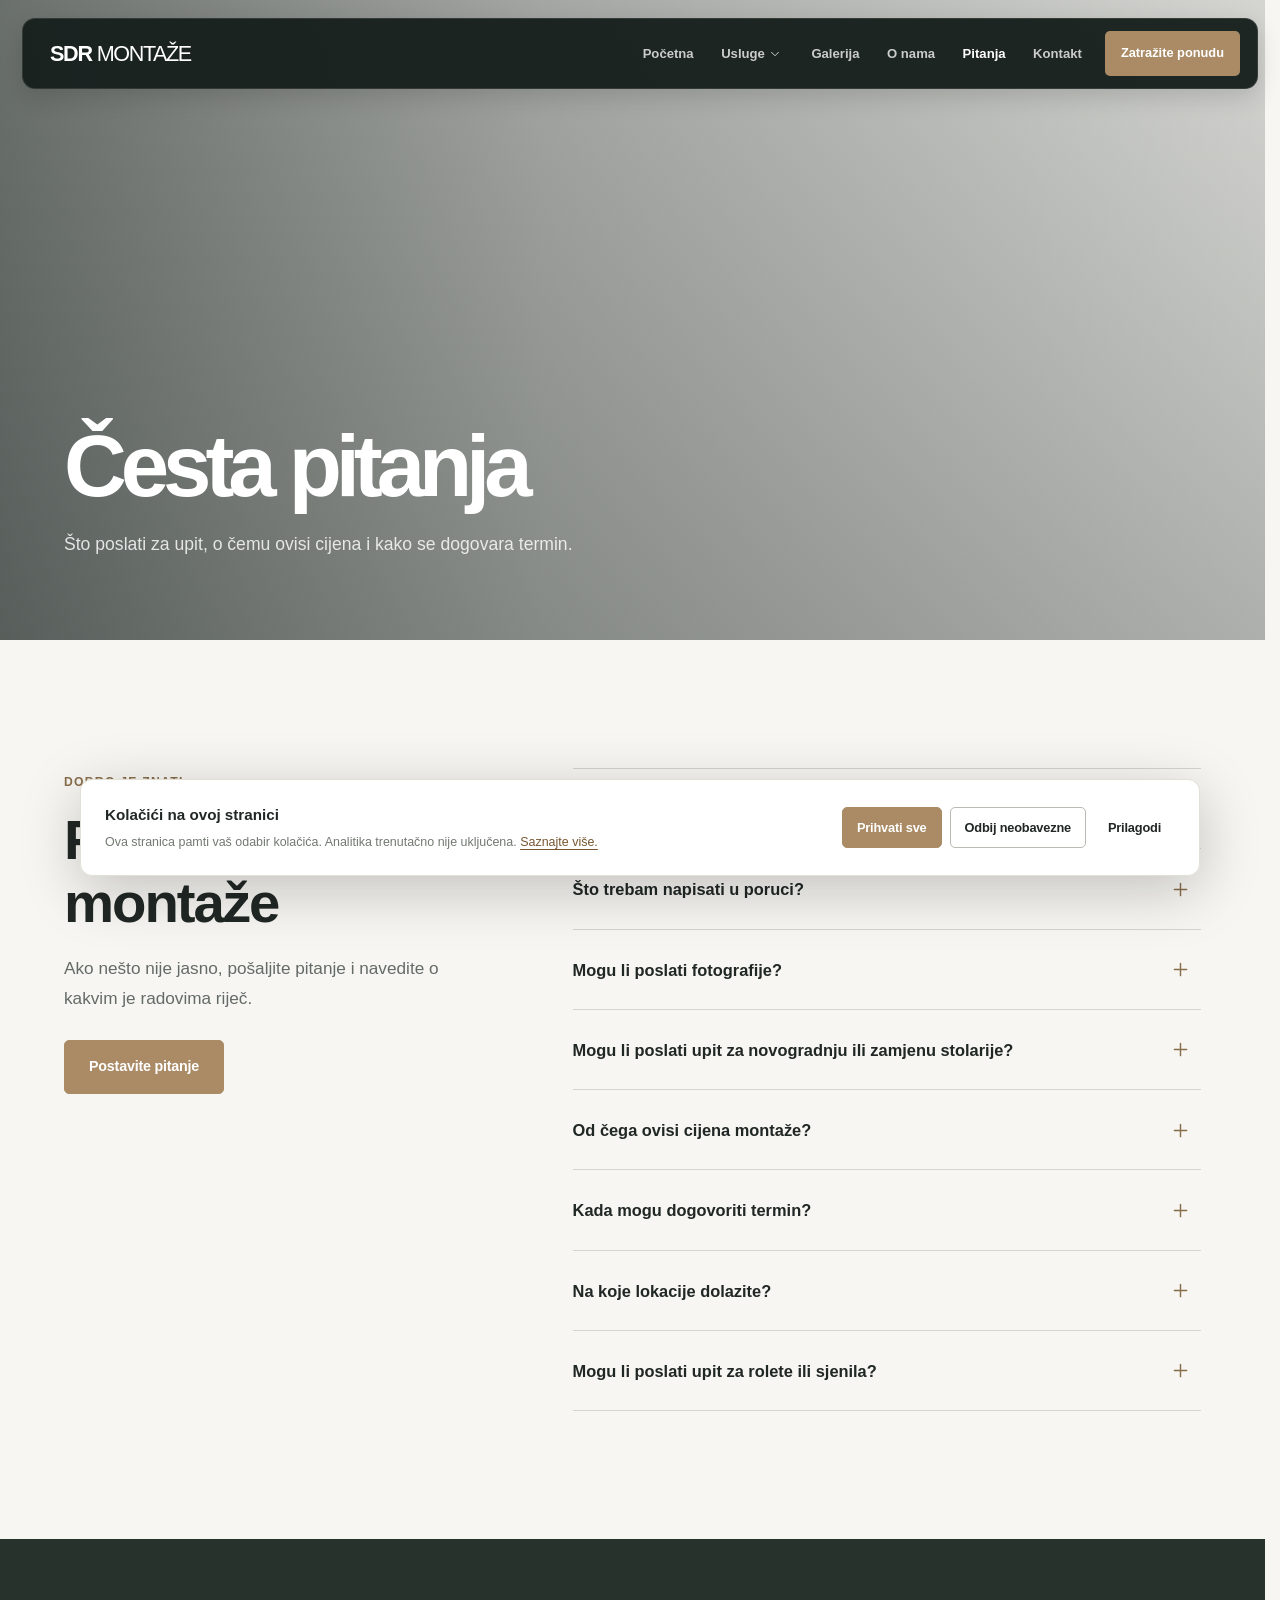
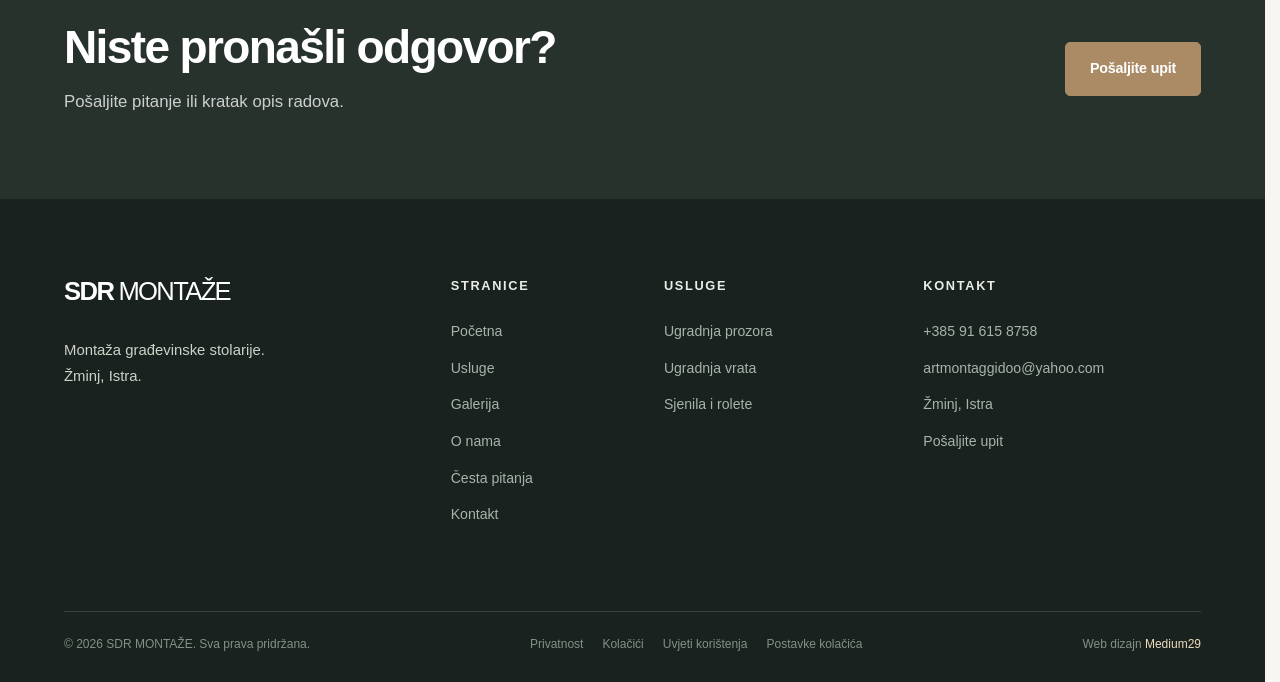
==== commit 17dcf84c: "3" ====
--- a/cesta-pitanja/index.html
+++ b/cesta-pitanja/index.html
@@ -1,8 +1,9 @@
 <!DOCTYPE html>
-<html lang="hr"><head><meta charset="utf-8"/><meta content="width=device-width,initial-scale=1,viewport-fit=cover" name="viewport"/><meta content="#202725" name="theme-color"/><meta content="light" name="color-scheme"/><meta content="Odgovori na pitanja o upitima, planiranju montaže, terminima i informacijama koje je korisno pripremiti." name="description"/><meta content="noindex,nofollow" data-seo-robots="" name="robots"/><title>Česta pitanja | SDR Montaže</title><meta content="website" property="og:type"/><meta content="hr_HR" property="og:locale"/><meta content="SDR Montaže" property="og:site_name"/><meta content="Česta pitanja | SDR Montaže" property="og:title"/><meta content="Odgovori na pitanja o upitima, planiranju montaže, terminima i informacijama koje je korisno pripremiti." property="og:description"/><meta content="/assets/images/og-image.jpg" property="og:image"/><meta content="summary_large_image" name="twitter:card"/><link href="/favicon.svg" rel="icon" type="image/svg+xml"/><link href="/assets/images/apple-touch-icon.png" rel="apple-touch-icon"/><link href="/assets/css/main.css" rel="stylesheet"/><script type="application/ld+json">{"@context": "https://schema.org", "@type": "Organization", "name": "SDR Montaže", "description": "Montaža građevinske stolarije", "address": {"@type": "PostalAddress", "addressLocality": "Žminj", "addressRegion": "Istarska županija", "addressCountry": "HR"}}</script><script defer="" src="/assets/js/site-config.js"></script><script defer="" src="/assets/js/main.js"></script></head><body class="is-inner" data-page="faq"><a class="skip-link" href="#main">Preskoči na sadržaj</a>
+
+<html lang="hr"><head><meta charset="utf-8"/><meta content="width=device-width,initial-scale=1,viewport-fit=cover" name="viewport"/><meta content="#202725" name="theme-color"/><meta content="light" name="color-scheme"/><meta content="Odgovori na pitanja o upitima, planiranju montaže, terminima i informacijama koje je korisno pripremiti." name="description"/><meta content="noindex,nofollow" data-seo-robots="" name="robots"/><title>Česta pitanja | SDR Montaže</title><meta content="website" property="og:type"/><meta content="hr_HR" property="og:locale"/><meta content="SDR Montaže" property="og:site_name"/><meta content="Česta pitanja | SDR Montaže" property="og:title"/><meta content="Odgovori na pitanja o upitima, planiranju montaže, terminima i informacijama koje je korisno pripremiti." property="og:description"/><meta content="/assets/images/og-image.jpg" property="og:image"/><meta content="summary_large_image" name="twitter:card"/><link href="/favicon.svg" rel="icon" type="image/svg+xml"/><link href="/assets/images/apple-touch-icon.png" rel="apple-touch-icon"/><link href="/assets/css/main.css?v=hero-crisp-v3" rel="stylesheet"/><script type="application/ld+json">{"@context": "https://schema.org", "@type": "Organization", "name": "SDR Montaže", "description": "Montaža građevinske stolarije", "address": {"@type": "PostalAddress", "addressLocality": "Žminj", "addressRegion": "Istarska županija", "addressCountry": "HR"}}</script><script defer="" src="/assets/js/site-config.js"></script><script defer="" src="/assets/js/main.js"></script></head><body class="is-inner" data-page="faq"><a class="skip-link" href="#main">Preskoči na sadržaj</a>
 <header class="site-header" data-header=""><div class="site-header__inner"><a aria-label="SDR Montaže — početna" class="brand" href="/"><span class="brand__strong">SDR</span><span class="brand__light">MONTAŽE</span></a>
 <nav aria-label="Glavna navigacija" class="nav" id="main-navigation"><a class="nav__link" href="/">Početna</a><div class="nav__dropdown"><a class="nav__link" href="/usluge/">Usluge</a><button aria-expanded="false" aria-label="Otvori popis usluga" class="nav__drop-btn" data-dropdown-toggle="" type="button"><svg aria-hidden="true" class="i" fill="none" height="14" stroke="currentColor" stroke-linecap="round" stroke-linejoin="round" stroke-width="1.65" viewbox="0 0 24 24" width="14"><path d="m6 9 6 6 6-6"></path></svg></button><div class="nav__submenu" role="menu"><a href="/ugradnja-prozora/" role="menuitem">Ugradnja prozora</a><a href="/ugradnja-vrata/" role="menuitem">Ugradnja vrata</a><a href="/sjenila-rolete/" role="menuitem">Sjenila i rolete</a></div></div><a class="nav__link" href="/nasi-radovi/">Galerija</a><a class="nav__link" href="/o-nama/">O nama</a><a aria-current="page" class="nav__link is-current" href="/cesta-pitanja/">Pitanja</a><a class="nav__link" href="/kontakt/">Kontakt</a><a class="nav__mobile-cta" href="/kontakt/">Zatražite ponudu </a></nav>
 <a class="header-cta" href="/kontakt/">Zatražite ponudu </a>
-<button aria-controls="main-navigation" aria-expanded="false" aria-label="Otvori izbornik" class="menu-toggle" data-menu-toggle=""><span></span><span></span></button></div></header><div class="menu-scrim" data-menu-scrim=""></div><main id="main"><section class="page-hero"><div class="page-hero__image"><picture class=""><source media="(min-width: 921px)" srcset="/assets/images/glass-corner-desktop-2400.avif" type="image/avif"/><source media="(min-width: 921px)" srcset="/assets/images/glass-corner-desktop-2400.webp" type="image/webp"/><source srcset="/assets/images/glass-corner.avif" type="image/avif"/><img alt="Česta pitanja" decoding="async" height="700" loading="eager" src="/assets/images/glass-corner.webp" width="980"/></picture></div><div class="page-hero__overlay"></div><div class="container page-hero__inner"><h1>Česta pitanja</h1><p>Što poslati za upit, o čemu ovisi cijena i kako se dogovara termin.</p></div></section><section class="section section--cream"><div class="container faq-layout faq-layout--full"><div class="faq-layout__aside"><div class="section-head"><span class="eyebrow">DOBRO JE ZNATI</span><h2>Pitanja prije montaže</h2><p>Ako nešto nije jasno, pošaljite pitanje i navedite o kakvim je radovima riječ.</p></div><a class="btn btn--gold" href="/kontakt/"><span>Postavite pitanje</span></a></div><div class="faq-list"><details class="faq-item"><summary><span>Kako poslati upit za montažu?</span><svg aria-hidden="true" class="i" fill="none" height="21" stroke="currentColor" stroke-linecap="round" stroke-linejoin="round" stroke-width="1.65" viewbox="0 0 24 24" width="21"><path d="M12 5v14M5 12h14"></path></svg></summary><div class="faq-item__answer"><p>Pošaljite poruku preko kontakt stranice ili nazovite. Napišite je li riječ o prozorima, vratima ili sjenilima i gdje se objekt nalazi.</p></div></details><details class="faq-item"><summary><span>Što trebam napisati u poruci?</span><svg aria-hidden="true" class="i" fill="none" height="21" stroke="currentColor" stroke-linecap="round" stroke-linejoin="round" stroke-width="1.65" viewbox="0 0 24 24" width="21"><path d="M12 5v14M5 12h14"></path></svg></summary><div class="faq-item__answer"><p>Navedite vrstu stolarije, broj elemenata, lokaciju i okvirni termin. Ako imate mjere, nacrt ili fotografije, spomenite ih. Nije problem ako još nemate sve podatke.</p></div></details><details class="faq-item"><summary><span>Mogu li poslati fotografije?</span><svg aria-hidden="true" class="i" fill="none" height="21" stroke="currentColor" stroke-linecap="round" stroke-linejoin="round" stroke-width="1.65" viewbox="0 0 24 24" width="21"><path d="M12 5v14M5 12h14"></path></svg></summary><div class="faq-item__answer"><p>Da, fotografije možete poslati e-mailom. Najkorisnije su fotografije otvora i postojeće stolarije koju treba zamijeniti.</p></div></details><details class="faq-item"><summary><span>Mogu li poslati upit za novogradnju ili zamjenu stolarije?</span><svg aria-hidden="true" class="i" fill="none" height="21" stroke="currentColor" stroke-linecap="round" stroke-linejoin="round" stroke-width="1.65" viewbox="0 0 24 24" width="21"><path d="M12 5v14M5 12h14"></path></svg></summary><div class="faq-item__answer"><p>Možete poslati upit u oba slučaja. Napišite u kojoj je fazi objekt i koja se stolarija ugrađuje. Nakon toga može se provjeriti mogućnost izvedbe.</p></div></details><details class="faq-item"><summary><span>Od čega ovisi cijena montaže?</span><svg aria-hidden="true" class="i" fill="none" height="21" stroke="currentColor" stroke-linecap="round" stroke-linejoin="round" stroke-width="1.65" viewbox="0 0 24 24" width="21"><path d="M12 5v14M5 12h14"></path></svg></summary><div class="faq-item__answer"><p>Ovisi o broju i vrsti elemenata, stanju otvora, pristupu objektu i završnim radovima. Za procjenu treba znati što se ugrađuje i u kakvim uvjetima.</p></div></details><details class="faq-item"><summary><span>Kada mogu dogovoriti termin?</span><svg aria-hidden="true" class="i" fill="none" height="21" stroke="currentColor" stroke-linecap="round" stroke-linejoin="round" stroke-width="1.65" viewbox="0 0 24 24" width="21"><path d="M12 5v14M5 12h14"></path></svg></summary><div class="faq-item__answer"><p>Napišite kada planirate radove. Slobodan termin moguće je potvrditi nakon dogovora o vrsti i opsegu posla.</p></div></details><details class="faq-item"><summary><span>Na koje lokacije dolazite?</span><svg aria-hidden="true" class="i" fill="none" height="21" stroke="currentColor" stroke-linecap="round" stroke-linejoin="round" stroke-width="1.65" viewbox="0 0 24 24" width="21"><path d="M12 5v14M5 12h14"></path></svg></summary><div class="faq-item__answer"><p>Sjedište obrta je u Žminju. U upitu navedite mjesto radova kako biste mogli provjeriti je li dolazak moguć.</p></div></details><details class="faq-item"><summary><span>Mogu li poslati upit za rolete ili sjenila?</span><svg aria-hidden="true" class="i" fill="none" height="21" stroke="currentColor" stroke-linecap="round" stroke-linejoin="round" stroke-width="1.65" viewbox="0 0 24 24" width="21"><path d="M12 5v14M5 12h14"></path></svg></summary><div class="faq-item__answer"><p>Možete. Navedite vrstu sjenila, dimenzije ako ih imate i lokaciju. Prije dogovora potrebno je potvrditi dostupnost te vrste montaže.</p></div></details></div></div></section><section class="cta-band"><div class="container cta-band__inner"><div><h2>Niste pronašli odgovor?</h2><p>Pošaljite pitanje ili kratak opis radova.</p></div><a class="btn btn--gold" href="/kontakt/"><span>Pošaljite upit</span></a></div></section></main><footer class="footer"><div class="container"><div class="footer__top"><div class="footer__identity"><a class="brand brand--footer" href="/"><span class="brand__strong">SDR</span><span class="brand__light">MONTAŽE</span></a><p>Montaža građevinske stolarije.<br/>Žminj, Istra.</p></div>
+<button aria-controls="main-navigation" aria-expanded="false" aria-label="Otvori izbornik" class="menu-toggle" data-menu-toggle=""><span></span><span></span></button></div></header><div class="menu-scrim" data-menu-scrim=""></div><main id="main"><section class="page-hero"><div class="page-hero__image"><picture class=""><source media="(min-width: 921px)" srcset="/assets/images/glass-corner-hero-crisp-v3.avif" type="image/avif"/><source media="(min-width: 921px)" srcset="/assets/images/glass-corner-hero-crisp-v3.webp" type="image/webp"/><source srcset="/assets/images/glass-corner.avif" type="image/avif"/><img alt="Česta pitanja" decoding="async" height="700" loading="eager" src="/assets/images/glass-corner.webp" width="980"/></picture></div><div class="page-hero__overlay"></div><div class="container page-hero__inner"><h1>Česta pitanja</h1><p>Što poslati za upit, o čemu ovisi cijena i kako se dogovara termin.</p></div></section><section class="section section--cream"><div class="container faq-layout faq-layout--full"><div class="faq-layout__aside"><div class="section-head"><span class="eyebrow">DOBRO JE ZNATI</span><h2>Pitanja prije montaže</h2><p>Ako nešto nije jasno, pošaljite pitanje i navedite o kakvim je radovima riječ.</p></div><a class="btn btn--gold" href="/kontakt/"><span>Postavite pitanje</span></a></div><div class="faq-list"><details class="faq-item"><summary><span>Kako poslati upit za montažu?</span><svg aria-hidden="true" class="i" fill="none" height="21" stroke="currentColor" stroke-linecap="round" stroke-linejoin="round" stroke-width="1.65" viewbox="0 0 24 24" width="21"><path d="M12 5v14M5 12h14"></path></svg></summary><div class="faq-item__answer"><p>Pošaljite poruku preko kontakt stranice ili nazovite. Napišite je li riječ o prozorima, vratima ili sjenilima i gdje se objekt nalazi.</p></div></details><details class="faq-item"><summary><span>Što trebam napisati u poruci?</span><svg aria-hidden="true" class="i" fill="none" height="21" stroke="currentColor" stroke-linecap="round" stroke-linejoin="round" stroke-width="1.65" viewbox="0 0 24 24" width="21"><path d="M12 5v14M5 12h14"></path></svg></summary><div class="faq-item__answer"><p>Navedite vrstu stolarije, broj elemenata, lokaciju i okvirni termin. Ako imate mjere, nacrt ili fotografije, spomenite ih. Nije problem ako još nemate sve podatke.</p></div></details><details class="faq-item"><summary><span>Mogu li poslati fotografije?</span><svg aria-hidden="true" class="i" fill="none" height="21" stroke="currentColor" stroke-linecap="round" stroke-linejoin="round" stroke-width="1.65" viewbox="0 0 24 24" width="21"><path d="M12 5v14M5 12h14"></path></svg></summary><div class="faq-item__answer"><p>Da, fotografije možete poslati e-mailom. Najkorisnije su fotografije otvora i postojeće stolarije koju treba zamijeniti.</p></div></details><details class="faq-item"><summary><span>Mogu li poslati upit za novogradnju ili zamjenu stolarije?</span><svg aria-hidden="true" class="i" fill="none" height="21" stroke="currentColor" stroke-linecap="round" stroke-linejoin="round" stroke-width="1.65" viewbox="0 0 24 24" width="21"><path d="M12 5v14M5 12h14"></path></svg></summary><div class="faq-item__answer"><p>Možete poslati upit u oba slučaja. Napišite u kojoj je fazi objekt i koja se stolarija ugrađuje. Nakon toga može se provjeriti mogućnost izvedbe.</p></div></details><details class="faq-item"><summary><span>Od čega ovisi cijena montaže?</span><svg aria-hidden="true" class="i" fill="none" height="21" stroke="currentColor" stroke-linecap="round" stroke-linejoin="round" stroke-width="1.65" viewbox="0 0 24 24" width="21"><path d="M12 5v14M5 12h14"></path></svg></summary><div class="faq-item__answer"><p>Ovisi o broju i vrsti elemenata, stanju otvora, pristupu objektu i završnim radovima. Za procjenu treba znati što se ugrađuje i u kakvim uvjetima.</p></div></details><details class="faq-item"><summary><span>Kada mogu dogovoriti termin?</span><svg aria-hidden="true" class="i" fill="none" height="21" stroke="currentColor" stroke-linecap="round" stroke-linejoin="round" stroke-width="1.65" viewbox="0 0 24 24" width="21"><path d="M12 5v14M5 12h14"></path></svg></summary><div class="faq-item__answer"><p>Napišite kada planirate radove. Slobodan termin moguće je potvrditi nakon dogovora o vrsti i opsegu posla.</p></div></details><details class="faq-item"><summary><span>Na koje lokacije dolazite?</span><svg aria-hidden="true" class="i" fill="none" height="21" stroke="currentColor" stroke-linecap="round" stroke-linejoin="round" stroke-width="1.65" viewbox="0 0 24 24" width="21"><path d="M12 5v14M5 12h14"></path></svg></summary><div class="faq-item__answer"><p>Sjedište obrta je u Žminju. U upitu navedite mjesto radova kako biste mogli provjeriti je li dolazak moguć.</p></div></details><details class="faq-item"><summary><span>Mogu li poslati upit za rolete ili sjenila?</span><svg aria-hidden="true" class="i" fill="none" height="21" stroke="currentColor" stroke-linecap="round" stroke-linejoin="round" stroke-width="1.65" viewbox="0 0 24 24" width="21"><path d="M12 5v14M5 12h14"></path></svg></summary><div class="faq-item__answer"><p>Možete. Navedite vrstu sjenila, dimenzije ako ih imate i lokaciju. Prije dogovora potrebno je potvrditi dostupnost te vrste montaže.</p></div></details></div></div></section><section class="cta-band"><div class="container cta-band__inner"><div><h2>Niste pronašli odgovor?</h2><p>Pošaljite pitanje ili kratak opis radova.</p></div><a class="btn btn--gold" href="/kontakt/"><span>Pošaljite upit</span></a></div></section></main><footer class="footer"><div class="container"><div class="footer__top"><div class="footer__identity"><a class="brand brand--footer" href="/"><span class="brand__strong">SDR</span><span class="brand__light">MONTAŽE</span></a><p>Montaža građevinske stolarije.<br/>Žminj, Istra.</p></div>
 <div class="footer__col"><h3>Stranice</h3><a href="/">Početna</a><a href="/usluge/">Usluge</a><a href="/nasi-radovi/">Galerija</a><a href="/o-nama/">O nama</a><a href="/cesta-pitanja/">Česta pitanja</a><a href="/kontakt/">Kontakt</a></div><div class="footer__col"><h3>Usluge</h3><a href="/ugradnja-prozora/">Ugradnja prozora</a><a href="/ugradnja-vrata/">Ugradnja vrata</a><a href="/sjenila-rolete/">Sjenila i rolete</a></div><div class="footer__col"><h3>Kontakt</h3><a href="tel:+385916158758">+385 91 615 8758</a><a href="mailto:artmontaggidoo@yahoo.com">artmontaggidoo@yahoo.com</a><span>Žminj, Istra</span><a href="/kontakt/">Pošaljite upit </a></div></div>
 <div class="footer__bottom"><span>© <span data-year="">2026</span> SDR MONTAŽE. Sva prava pridržana.</span><div><a href="/privatnost/">Privatnost</a><a href="/kolacici/">Kolačići</a><a href="/uvjeti-koristenja/">Uvjeti korištenja</a><button class="footer__cookies" data-cookie-settings="">Postavke kolačića</button></div><span class="footer__credit">Web dizajn <a href="https://medium29.com" rel="noopener noreferrer" target="_blank">Medium29</a></span></div></div></footer><div aria-label="Brzi kontakt" class="mobile-actions"><a href="tel:+385916158758"><svg aria-hidden="true" class="i" fill="none" height="18" stroke="currentColor" stroke-linecap="round" stroke-linejoin="round" stroke-width="1.65" viewbox="0 0 24 24" width="18"><path d="M22 16.9v3a2 2 0 0 1-2.2 2 19.7 19.7 0 0 1-8.6-3.1 19.3 19.3 0 0 1-6-6A19.7 19.7 0 0 1 2.1 4.2 2 2 0 0 1 4.1 2h3a2 2 0 0 1 2 1.7c.15.97.41 1.94.77 2.85a2 2 0 0 1-.45 2.1L8.15 9.9a16 16 0 0 0 6 6l1.25-1.25a2 2 0 0 1 2.1-.45c.91.36 1.88.62 2.85.77a2 2 0 0 1 1.65 1.93z"></path></svg><span>Nazovite nas</span></a><a href="/kontakt/"><svg aria-hidden="true" class="i" fill="none" height="18" stroke="currentColor" stroke-linecap="round" stroke-linejoin="round" stroke-width="1.65" viewbox="0 0 24 24" width="18"><rect height="16" rx="2" width="20" x="2" y="4"></rect><path d="m22 7-10 7L2 7"></path></svg><span>Pošaljite upit</span></a></div><div aria-label="Postavke kolačića" aria-modal="false" class="cookie-banner" data-cookie-banner="" hidden="" role="dialog"><div class="cookie-banner__copy"><strong>Kolačići na ovoj stranici</strong><p>Ova stranica pamti vaš odabir kolačića. Analitika trenutačno nije uključena. <a href="/kolacici/">Saznajte više.</a></p></div><div class="cookie-banner__buttons"><button class="btn btn--gold btn--small" data-cookie-accept="">Prihvati sve</button><button class="btn btn--outline-dark btn--small" data-cookie-reject="">Odbij neobavezne</button><button class="btn btn--text btn--small" data-cookie-customize="">Prilagodi</button></div></div><div class="cookie-preferences" data-cookie-modal="" hidden=""><div aria-label="Postavke kolačića" aria-modal="true" class="cookie-preferences__panel" role="dialog"><div class="cookie-preferences__top"><h2>Postavke kolačića</h2><button aria-label="Zatvori" data-cookie-modal-close="">✕</button></div><p>Nužni kolačići potrebni su za funkcioniranje stranice. Analitički kolačići trenutačno nisu aktivni.</p><label class="cookie-preferences__toggle"><span><strong>Nužni kolačići</strong><small>Uvijek aktivni</small></span><input checked="" disabled="" type="checkbox"/></label><label class="cookie-preferences__toggle"><span><strong>Analitički kolačići</strong><small>Mogu se uključiti tek nakon postavljanja analitike.</small></span><input data-analytics-choice="" type="checkbox"/></label><button class="btn btn--gold" data-cookie-save="">Spremi postavke</button></div></div><dialog aria-label="Pregled fotografije" class="lightbox" id="gallery-lightbox"><button aria-label="Zatvori fotografiju" class="lightbox__close" data-lightbox-close="" type="button"><svg aria-hidden="true" class="i" fill="none" height="25" stroke="currentColor" stroke-linecap="round" stroke-linejoin="round" stroke-width="1.65" viewbox="0 0 24 24" width="25"><path d="M18 6 6 18M6 6l12 12"></path></svg></button><div class="lightbox__stage"><button aria-label="Prethodna fotografija" class="lightbox__prev" data-lightbox-prev="" type="button">‹</button><img alt="" data-lightbox-img="" src=""/><button aria-label="Sljedeća fotografija" class="lightbox__next" data-lightbox-next="" type="button">›</button></div><div class="lightbox__caption"><span data-lightbox-caption=""></span><span>Ilustrativna fotografija</span></div></dialog></body></html>
--- a/assets/css/main.css
+++ b/assets/css/main.css
@@ -361,3 +361,9 @@
 
 /* SDR desktop-only: clearer architectural photography in subpage hero banners. */
 @media (min-width: 921px){.page-hero__overlay{background:linear-gradient(180deg,rgba(20,33,27,.23),rgba(15,25,21,.73))}}
+
+/* Desktop hero clarity: stronger source photos, reduced dark overlay on photo-right. */
+@media(min-width:921px){
+.page-hero__image img{filter:none!important;image-rendering:auto;object-fit:cover}
+.page-hero__overlay{background:linear-gradient(90deg,rgba(13,23,20,.58) 0%,rgba(13,23,20,.32) 43%,rgba(13,23,20,.10) 100%),linear-gradient(180deg,rgba(13,23,20,.05) 0%,rgba(13,23,20,.24) 100%)}
+}
